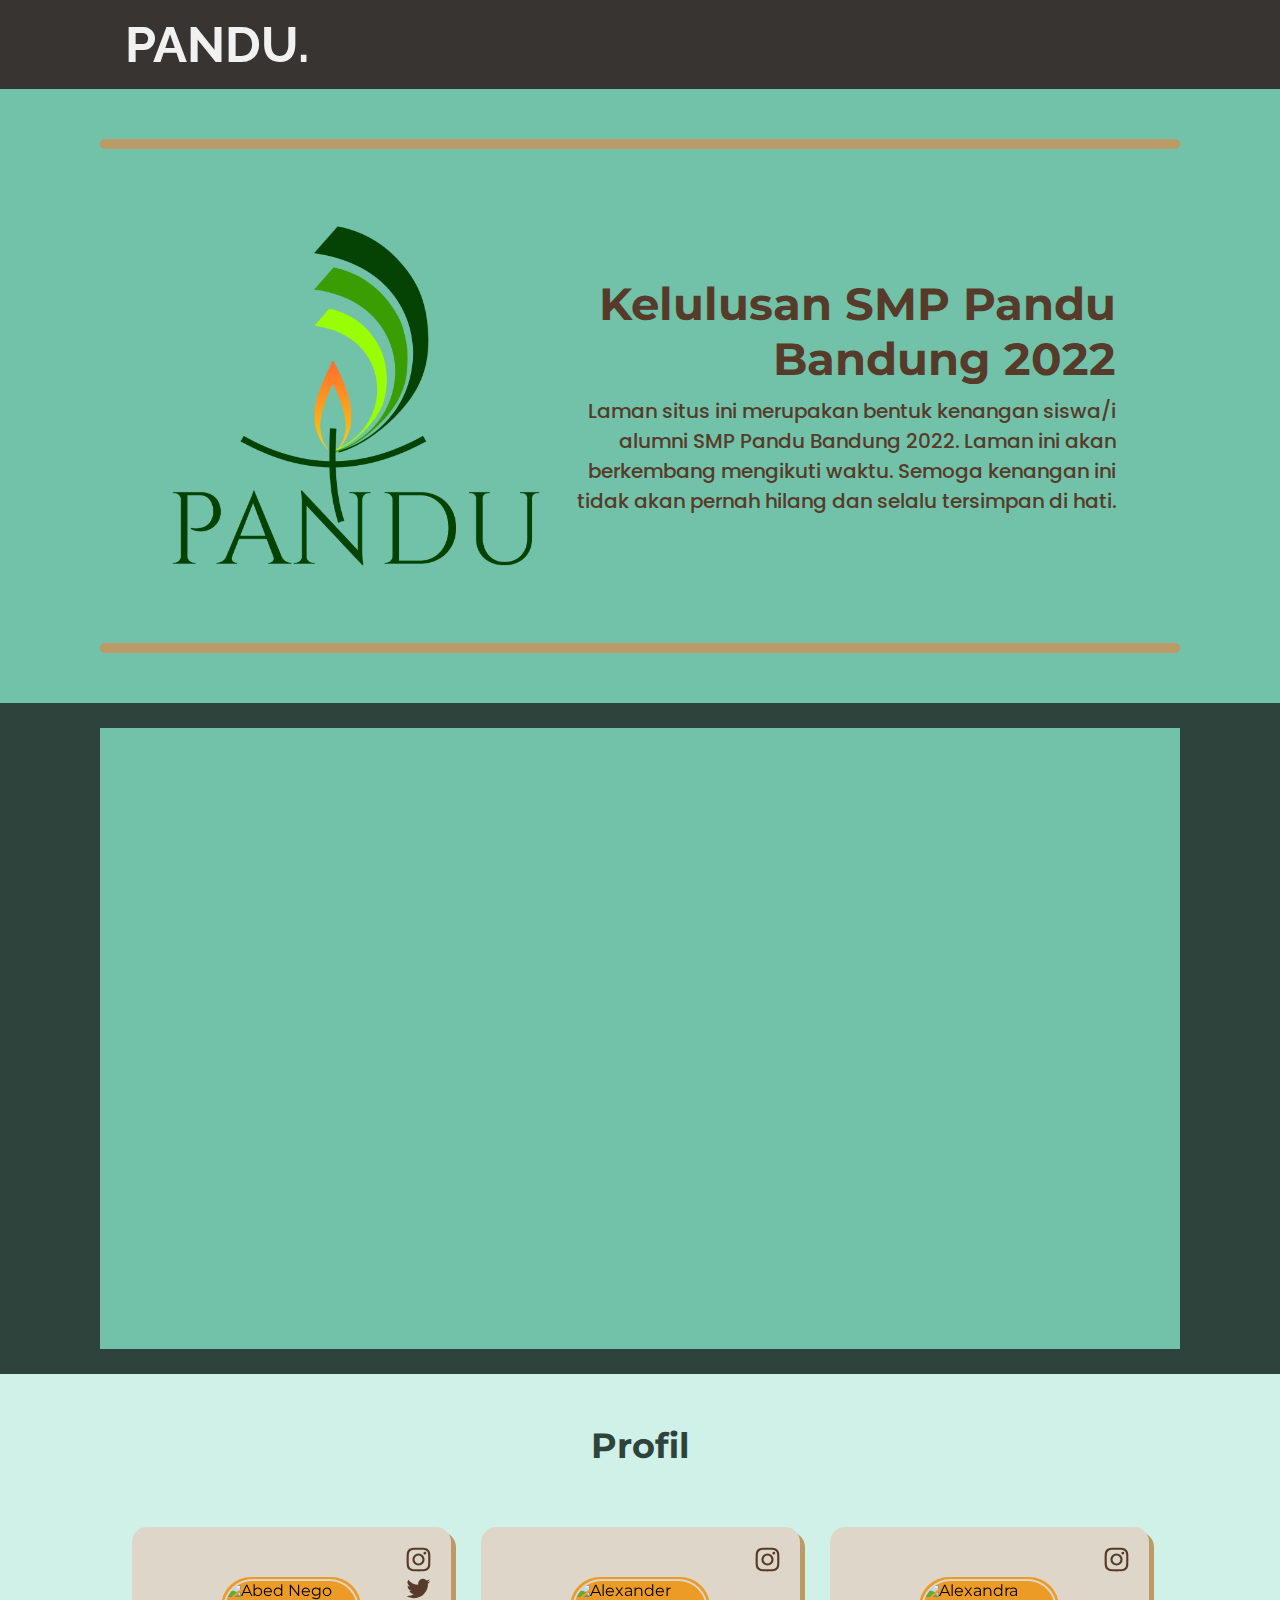
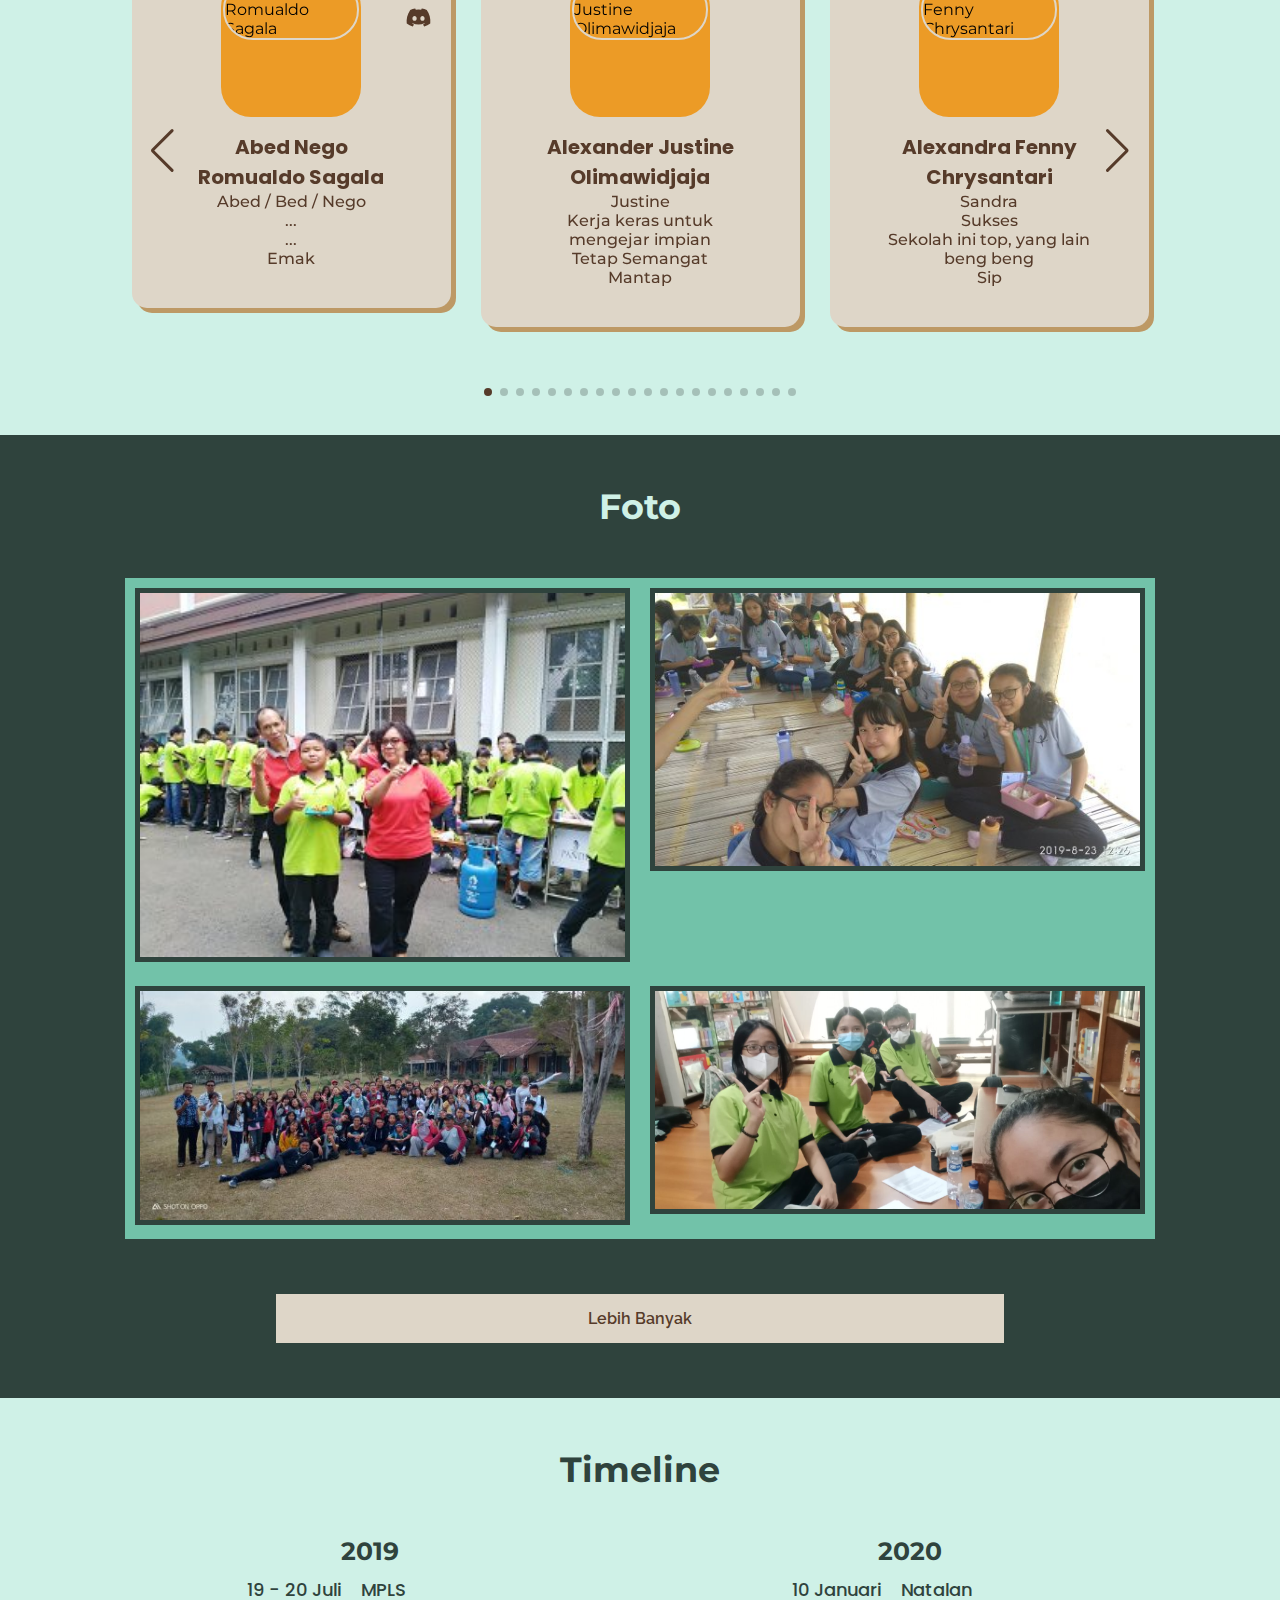
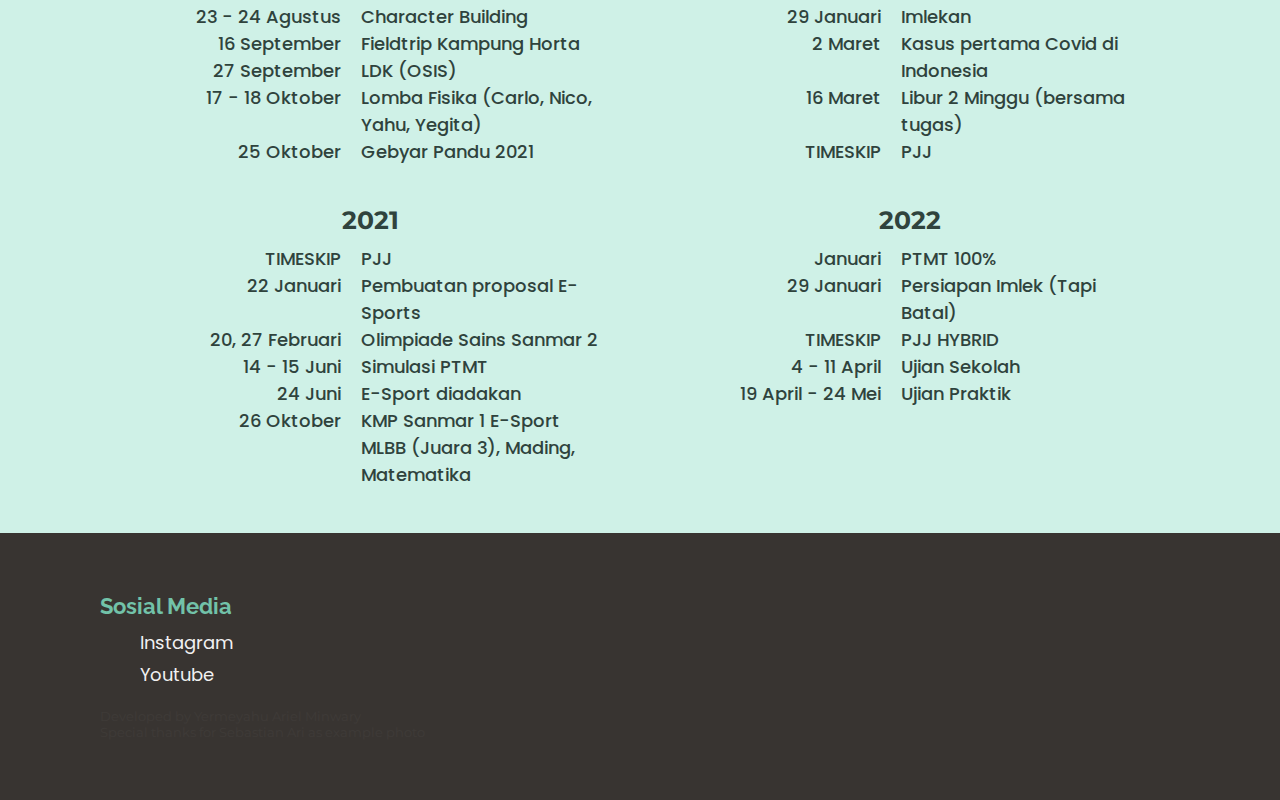
==== index.html @ 8bce484b "Release 1.0.1" ====
<!DOCTYPE html>
<html lang="en">
<head>
    <meta charset="UTF-8">
    <meta http-equiv="X-UA-Compatible" content="IE=edge">
    <meta name="viewport" content="width=device-width, initial-scale=1.0">
    <title>Kelulusan SMP Pandu 2022</title>
    <link rel="preconnect" href="https://fonts.googleapis.com">
    <link rel="preconnect" href="https://fonts.gstatic.com" crossorigin>
    <link href="https://fonts.googleapis.com/css2?family=Montserrat:ital,wght@0,100;0,200;0,300;0,400;0,500;0,600;0,700;0,800;0,900;1,400;1,500&family=Poppins:ital,wght@0,100;0,200;0,300;0,400;0,500;0,600;0,700;0,800;0,900;1,400;1,500&family=Quicksand:wght@300;400;500;600;700&family=Raleway:ital,wght@0,100;0,200;0,300;0,400;0,500;0,600;0,700;0,800;0,900;1,400;1,500&display=swap" rel="stylesheet">
    <link rel="stylesheet" href="style.css">
    <!-- Link Swiper's CSS -->
    <link rel="stylesheet" href="swiper-bundle-infinite-loop.css"/>
    <link rel="icon" href="favicon.ico" type="image/x-icon">
</head>
<body>
    <header>
        <div class="wrapper">
            <nav>
                <div class="logo">
                    PANDU.
                </div>
            </nav>
        </div>
    </header>

    <section class="filler">
        <div class="wrapper">
            <!-- filler for header -->
        </div>
    </section>

    <section class="hero-section">
        <div class="wrapper">
            <div class="hero">
                <div class="line"><div class="line1"></div></div>
                <div class="heroo">
                    <div class="img">
                        <img src="logo-pandu.png" alt="PANDU">
                    </div>
                    <div class="text">
                        <h1>Kelulusan SMP Pandu Bandung 2022</h1>
                        <p>Laman situs ini merupakan bentuk kenangan siswa/i alumni SMP Pandu Bandung 2022. Laman ini akan berkembang mengikuti waktu. Semoga kenangan ini tidak akan pernah hilang dan selalu tersimpan di hati.</p>
                    </div>
                </div>
                <div class="line"><div class="line2"></div></div>
            </div> 
        </div>
    </section>

    <section class="video-section">
        <div class="wrapper">
            <div class="video">
                <iframe src="https://www.youtube.com/embed/T0ChguaN9Kk" title="YouTube video player" frameborder="0" allow="accelerometer; autoplay; clipboard-write; encrypted-media; gyroscope; picture-in-picture" allowfullscreen></iframe>
            </div>
        </div>
    </section>

    <section class="profile-container">
        <div class="wrapper">
            <h2>Profil</h2>
            <div class="swiper mySwiper profile">
                <div class="swiper-wrapper content">
                    <div class="swiper-slide card">
                        <div class="card-content">
                            <div class="image">
                                <img src="photo-profile/abed-nego-romualdo-sagala.jpg" alt="Abed Nego Romualdo Sagala">
                            </div>
                            <div class="media-icons">
                                <a target="_blank" href="https://www.instagram.com/bedabed_011007">
                                    <img src="media-icons/insta.svg" alt="IG">
                                </a>
                                <a target="_blank" href="https://www.twitter.com/RomualdoAbed">
                                    <img src="media-icons/twt.svg" alt="TWT">
                                </a>
                                <a target="_blank" href="https://discord.gg/jDA6UPkwCb">
                                    <img src="media-icons/dc.svg" alt="DC">
                                </a>
                            </div>
                            <div class="name-contact">
                                <div class="name">Abed Nego Romualdo Sagala</div>
                                <div class="called">Abed / Bed / Nego</div>
                                <div class="aim">...<!-- ganti --></div>
                                <div class="message">...<!-- ganti --></div>
                                <div class="aword">Emak</div>
                            </div>
                        </div>
                    </div>
                    <!-- <div class="vline">
                    </div> -->
                    <div class="swiper-slide card">
                        <div class="card-content">
                            <div class="image">
                                <img src="photo-profile/alexander-justine-olimawidjaja.jpg" 
                                alt="Alexander Justine Olimawidjaja">
                            </div>
                            <div class="media-icons">
                                <a target="_blank" 
                                href="https://www.instagram.com/_alexander.justine">
                                    <img src="media-icons/insta.svg" alt="IG">
                                </a>
                            </div>
                            <div class="name-contact">
                                <div class="name">Alexander Justine Olimawidjaja</div>
                                <div class="called">Justine</div>
                                <div class="aim">Kerja keras untuk mengejar impian</div>
                                <div class="message">Tetap Semangat</div>
                                <div class="aword">Mantap</div>
                            </div>
                        </div>
                    </div>
                    <!-- <div class="vline">
                    </div> -->
                    <div class="swiper-slide card">
                        <div class="card-content">
                            <div class="image">
                                <img src="photo-profile/alexandra-fenny-chrysantari.jpg" alt="Alexandra Fenny Chrysantari">
                            </div>
                            <div class="media-icons">
                                <a target="_blank" href="https://www.instagram.com/ssandrafenny">
                                    <img src="media-icons/insta.svg" alt="IG">
                                </a>
                            </div>
                            <div class="name-contact">
                                <div class="name">Alexandra Fenny Chrysantari</div>
                                <div class="called">Sandra</div>
                                <div class="aim">Sukses</div>
                                <div class="message">Sekolah ini top, yang lain beng beng</div>
                                <div class="aword">Sip</div>
                            </div>
                        </div>
                    </div>
                    <div class="swiper-slide card">
                        <div class="card-content">
                            <div class="image">
                                <img src="photo-profile/andreas-carlo-rajakgukguk.jpg" alt="Andreas Carlo Rajagukguk">
                            </div>
                            <div class="media-icons">
                                <a target="_blank" href="https://www.instagram.com/andreas_carlo">
                                    <img src="media-icons/insta.svg" alt="IG">
                                </a>
                            </div>
                            <div class="name-contact">
                                <div class="name">Andreas Carlo Rajagukguk</div>
                                <div class="called">Carlo</div>
                                <div class="aim">Berfungsi</div>
                                <div class="message">Keren</div>
                                <div class="aword">OK</div>
                            </div>
                        </div>
                    </div>
                    <!-- <div class="vline">
                    </div> -->
                    <div class="swiper-slide card">
                        <div class="card-content">
                            <div class="image">
                                <img src="photo-profile/andrew-saputra.jpg" alt="Andrew Saputra">
                            </div>
                            <div class="media-icons">
                                <a target="_blank" href="https://www.instagram.com/_andrewsptraa">
                                    <img src="media-icons/insta.svg" alt="IG">
                                </a>
                            </div>
                            <div class="name-contact">
                                <div class="name">Andrew Saputra</div>
                                <div class="called">Andrew</div>
                                <div class="aim">Menjadi pintar</div>
                                <div class="message">Saya senang bisa sekolah di pandu</div>
                                <div class="aword">iyahh</div>
                            </div>
                        </div>
                    </div>
                    <!-- <div class="vline">
                    </div> -->
                    <div class="swiper-slide card">
                        <div class="card-content">
                            <div class="image">
                                <img src="photo-profile/angel-anatasya-gunawan.jpg" alt="Angel Anatasya Gunawan">
                            </div>
                            <div class="media-icons">
                                <a target="_blank" href="https://www.instagram.com/ang3l_anatasya">
                                    <img src="media-icons/insta.svg" alt="IG">
                                </a>
                            </div>
                            <div class="name-contact">
                                <div class="name">Angel Anatasya Gunawan</div>
                                <div class="called">Angel</div>
                                <div class="aim">Membahagiakan orang tua</div>
                                <div class="message">_</div>
                                <div class="aword">_</div>
                            </div>
                        </div>
                    </div>
                    <div class="swiper-slide card">
                        <div class="card-content">
                            <div class="image">
                                <img src="photo-profile/arwen-feronia-soewardhi.jpg" alt="Arwen Feronia">
                            </div>
                            <div class="media-icons">
                                <a target="_blank" href="https://www.instagram.com/arwennferonia">
                                    <img src="media-icons/insta.svg" alt="IG">
                                </a>
                            </div>
                            <div class="name-contact">
                                <div class="name">Arwen Feronia</div>
                                <div class="called">Arwen</div>
                                <div class="aim">Jadi Anime</div>
                                <div class="message">asik</div>
                                <div class="aword">mantapuuujiwaaa</div>
                            </div>
                        </div>
                    </div>
                    <!-- <div class="vline">
                    </div> -->
                    <div class="swiper-slide card">
                        <div class="card-content">
                            <div class="image">
                                <img src="photo-profile/audrey-puspita-ramadhany.jpg" alt="Audrey Puspita Ramadhany">
                            </div>
                            <div class="media-icons">
                                <a target="_blank" href="https://www.instagram.com/sunveries">
                                    <img src="media-icons/insta.svg" alt="IG">
                                </a>
                            </div>
                            <div class="name-contact">
                                <div class="name">Audrey Puspita Ramadhany</div>
                                <div class="called">Audrey</div>
                                <div class="aim">Menjadi orang sukses dan kaya</div>
                                <div class="message">Sekolah disini seru, kaya lagi kuliah</div>
                                <div class="aword">Bebas</div>
                            </div>
                        </div>
                    </div>
                    <div class="swiper-slide card">
                        <div class="card-content">
                            <div class="image">
                                <img src="photo-profile/barus-maurine-suli-novida.jpg" alt="Barus, Maurine Suli">
                            </div>
                            <div class="media-icons">
                                <a target="_blank" href="https://www.instagram.com/jhnilvyu_">
                                    <img src="media-icons/insta.svg" alt="IG">
                                </a>
                                <a target="_blank" href="https://www.twitter.com/jihoonloverrsss">
                                    <img src="media-icons/twt.svg" alt="TWT">
                                </a>
                            </div>
                            <div class="name-contact">
                                <div class="name">Barus, Maurine Suli</div>
                                <div class="called">Suli / Maurine / Sulll</div>
                                <div class="aim">Berkat</div>
                                <div class="message">Seruuu!</div>
                                <div class="aword">Kerenn</div>
                            </div>
                        </div>
                    </div>
                    <!-- <div class="vline">
                    </div> -->
                    <div class="swiper-slide card">
                        <div class="card-content">
                            <div class="image">
                                <img src="photo-profile/beata-michelina-restiani.jpg" alt="Beata Michelina Restiani ">
                            </div>
                            <div class="media-icons">
                                <a target="_blank" href="https://www.instagram.com/mchlina_rrrst">
                                    <img src="media-icons/insta.svg" alt="IG">
                                </a>
                            </div>
                            <div class="name-contact">
                                <div class="name">Beata Michelina Restiani</div>
                                <div class="called">Resti</div>
                                <div class="aim">Untuk hidup dengan tenang.</div>
                                <div class="message">Makasih semuanya. Walau sedih, ada korona.</div>
                                <div class="aword">Pneumoultramicroscopic-silicovolcanoconiosis</div>
                            </div>
                        </div>
                    </div>
                    <div class="swiper-slide card">
                        <div class="card-content">
                            <div class="image">
                                <img src="photo-profile/bintang-gabriel-tambunan.jpg" alt="Bintang Gabriel Tambunan">
                            </div>
                            <div class="media-icons">
                                <a target="_blank" href="https://www.instagram.com/bintang_tbn">
                                    <img src="media-icons/insta.svg" alt="IG">
                                </a>
                            </div>
                            <div class="name-contact">
                                <div class="name">Bintang Gabriel Tambunan</div>
                                <div class="called">Bintang</div>
                                <div class="aim">Untuk lebih baik</div>
                                <div class="message">Lebih baik</div>
                                <div class="aword">Baik</div>
                            </div>
                        </div>
                    </div>
                    <!-- <div class="vline">
                    </div> -->
                    <div class="swiper-slide card">
                        <div class="card-content">
                            <div class="image">
                                <img src="photo-profile/christian-imanuel-ringu-langu.jpg" alt="Christian Imanuel Ringu Langu">
                            </div>
                            <div class="media-icons">
                                <a target="_blank" href="https://www.instagram.com/christianimanuel07">
                                    <img src="media-icons/insta.svg" alt="IG">
                                </a>
                            </div>
                            <div class="name-contact">
                                <div class="name">Christian Imanuel Ringu Langu</div>
                                <div class="called">Christian</div>
                                <div class="aim">Mempelajari banyak hal</div>
                                <div class="message">SMP Pandu memang terbaik!</div>
                                <div class="aword">Amazing!</div>
                            </div>
                        </div>
                    </div>
                    <!-- <div class="vline">
                    </div> -->
                    <div class="swiper-slide card">
                        <div class="card-content">
                            <div class="image">
                                <img src="photo-profile/christoper-jaya-permana.jpg" alt="Christopher Jaya Permana">
                            </div>
                            <div class="media-icons">
                                <a target="_blank" href="https://www.instagram.com/0wh0_care0">
                                    <img src="media-icons/insta.svg" alt="IG">
                                </a>
                            </div>
                            <div class="name-contact">
                                <div class="name">Christopher Jaya Permana</div>
                                <div class="called">Christ</div>
                                <div class="aim">...<!-- ganti --></div>
                                <div class="message">...<!-- ganti --></div>
                                <div class="aword">Y</div>
                            </div>
                        </div>
                    </div>
                    <div class="swiper-slide card">
                        <div class="card-content">
                            <div class="image">
                                <img src="photo-profile/daniel-sagala.jpg" alt="Daniel Sagala">
                            </div>
                            <div class="media-icons">
                                <a target="_blank" href="https://www.instagram.com/danielsagalaaa___">
                                    <img src="media-icons/insta.svg" alt="IG">
                                </a>
                            </div>
                            <div class="name-contact">
                                <div class="name">Daniel Sagala</div>
                                <div class="called">Danil / Daniel</div>
                                <div class="aim">Saya hidup untuk mencari tujuan hidup </div>
                                <div class="message">Hidup itu berat jadi gausah diangkat</div>
                                <div class="aword">Kiwkiw😗</div>
                            </div>
                        </div>
                    </div>
                    <!-- <div class="vline">
                    </div> -->
                    <div class="swiper-slide card">
                        <div class="card-content">
                            <div class="image">
                                <img src="photo-profile/dionisius-damar-kristiono.jpg" alt="Dionisius Damar Kristiono ">
                            </div>
                            <div class="media-icons">
                                <a target="_blank" href="https://www.instagram.com/dionisius.damar">
                                    <img src="media-icons/insta.svg" alt="IG">
                                </a>
                                <a target="_blank" href="https://www.youtube.com/channel/UCiXKXIGM8HpIBrZ9WB_povw">
                                    <img src="media-icons/yt.svg" alt="YT">
                                </a>
                            </div>
                            <div class="name-contact">
                                <div class="name">Dionisius Damar Kristiono</div>
                                <div class="called">Dion / Yon / DK</div>
                                <div class="aim">Membuat dunia bahagia bersamanya</div>
                                <div class="message">Get a reminder about this day</div>
                                <div class="aword">Peace✌️</div>
                            </div>
                        </div>
                    </div>
                    <!-- <div class="vline">
                    </div> -->
                    <div class="swiper-slide card">
                        <div class="card-content">
                            <div class="image">
                                <img src="photo-profile/edbert-kusuma-wongso.jpg" alt="Edbert Kusuma Wongso">
                            </div>
                            <div class="media-icons">
                                <a target="_blank" href="https://www.instagram.com/edbertwongso">
                                    <img src="media-icons/insta.svg" alt="IG">
                                </a>
                                <a target="_blank" href="https://www.youtube.com/channel/UCIruXHOeZynJz9VNnyeMX1g/">
                                    <img src="media-icons/yt.svg" alt="YT">
                                </a>
                            </div>
                            <div class="name-contact">
                                <div class="name">Edbert Kusuma Wongso</div>
                                <div class="called">Edbert</div>
                                <div class="aim">Berguna untuk keluarga dan sesama</div>
                                <div class="message">Takut akan Tuhan. Pendidikannya bagus.></div>
                                <div class="aword">Tekun</div>
                            </div>
                        </div>
                    </div>
                    <div class="swiper-slide card">
                        <div class="card-content">
                            <div class="image">
                                <img src="photo-profile/ester-karen-sidauruk.jpg" alt="Ester Karen Sidauruk">
                            </div>
                            <div class="media-icons">
                                <a target="_blank" href="https://www.instagram.com/ester.krn">
                                    <img src="media-icons/insta.svg" alt="IG">
                                </a>
                                <a target="_blank" href="https://www.twitter.com/KarenSidauruk">
                                    <img src="media-icons/twt.svg" alt="TWT">
                                </a>
                            </div>
                            <div class="name-contact">
                                <div class="name">Ester Karen Sidauruk</div>
                                <div class="called">Ester</div>
                                <div class="aim">Menjadi seorang pekerja keras dan pemberani</div>
                                <div class="message">Semakin berkembang dan luar biasa &#129321;</div>
                                <div class="aword">Semangat</div>
                            </div>
                        </div>
                    </div>
                    <!-- <div class="vline">
                    </div> -->
                    <div class="swiper-slide card">
                        <div class="card-content">
                            <div class="image">
                                <img src="photo-profile/eva-cielsa-adriana.jpg" alt="Eva Cielsa Adriana Sondakh">
                            </div>
                            <div class="media-icons">
                                <a target="_blank" href="https://www.instagram.com/@dkemfldos0930">
                                    <img src="media-icons/insta.svg" alt="IG">
                                </a>
                            </div>
                            <div class="name-contact">
                                <div class="name">Eva Cielsa Adriana Sondakh</div>
                                <div class="called">Eva / Epa</div>
                                <div class="aim">Aku ingin sukses</div>
                                <div class="message">See u later! Udahan ini teh?</div>
                                <div class="aword">Cau</div>
                            </div>
                        </div>
                    </div>
                    <!-- <div class="vline">
                    </div> -->
                    <div class="swiper-slide card">
                        <div class="card-content">
                            <div class="image">
                                <img src="photo-profile/felisita-nindityas-mustika.jpg" alt="Felisita Nindityas Mustika">
                            </div>
                            <div class="media-icons">
                                <a target="_blank" href="https://www.instagram.com/shikarireia">
                                    <img src="media-icons/insta.svg" alt="IG">
                                </a>
                            </div>
                            <div class="name-contact">
                                <div class="name">Felisita Nindityas Mustika</div>
                                <div class="called">Tyas / Felisita</div>
                                <div class="aim">live my life to the fullest</div>
                                <div class="message">Kita punya mimpi, semesta punya realitas</div>
                                <div class="aword">Poggers!</div>
                            </div>
                        </div>
                    </div>
                    <div class="swiper-slide card">
                        <div class="card-content">
                            <div class="image">
                                <img src="photo-profile/felix-raydell-abednego-nabbs.jpg" alt="Felix Raydell Abednego Nabbs">
                            </div>
                            <div class="media-icons">
                                <a target="_blank" href="https://www.instagram.com/miracle.fnb">
                                    <img src="media-icons/insta.svg" alt="IG">
                                </a>
                                <a href="http://saweria.co/felixnabbs" target="_blank">
                                    <img src="media-icons/saweria.svg" alt="SAWERIA">
                                </a>
                            </div>
                            <div class="name-contact">
                                <div class="name">Felix Raydell Abednego Nabbs</div>
                                <div class="called">Felix</div>
                                <div class="aim">Sukses</div>
                                <div class="message">Apapun yang terjadi tetaplah bernapas</div>
                                <div class="aword">Oghey</div>
                            </div>
                        </div>
                    </div>
                    <!-- <div class="vline">
                    </div> -->
                    <div class="swiper-slide card">
                        <div class="card-content">
                            <div class="image">
                                <img src="photo-profile/ferdinandus-chandra-hosanna-glacio.jpg" alt="Ferdinandus Chandra Hosanna Glacio">
                            </div>
                            <div class="media-icons">
                                <!-- <a target="_blank" href="https://www.instagram.com/">
                                    <img src="media-icons/insta.svg" alt="IG">
                                </a> -->
                            </div>
                            <div class="name-contact">
                                <div class="name">Ferdinandus Chandra Hosanna Glacio</div>
                                <div class="called">Cio</div>
                                <div class="aim">Menjadi sukses</div>
                                <div class="message">...<!-- ganti --></div>
                                <div class="aword">Baik</div>
                            </div>
                        </div>
                    </div>
                    <!-- <div class="vline">
                    </div> -->
                    <div class="swiper-slide card">
                        <div class="card-content">
                            <div class="image">
                                <img src="photo-profile/franklin-richard-luhut-marpaung.jpg" alt="Franklin Richard Luhut Marpaung">
                            </div>
                            <div class="media-icons">
                                <a target="_blank" href="https://www.instagram.com/luhut__">
                                    <img src="media-icons/insta.svg" alt="IG">
                                </a>
                            </div>
                            <div class="name-contact">
                                <div class="name">Franklin Richard Luhut Marpaung</div>
                                <div class="called">Luhut</div>
                                <div class="aim">Mendapat title supreme granger</div>
                                <div class="message">Ez main granger, retri marjul indomaret</div>
                                <div class="aword">Tutor?</div>
                            </div>
                        </div>
                    </div>
                    <div class="swiper-slide card">
                        <div class="card-content">
                            <div class="image">
                                <img src="photo-profile/freddy-nagawijaya.jpg" alt="Freddy Nagawijaya">
                            </div>
                            <div class="media-icons">
                                <a target="_blank" href="https://www.instagram.com/freddynaga_">
                                    <img src="media-icons/insta.svg" alt="IG">
                                </a>
                            </div>
                            <div class="name-contact">
                                <div class="name">Freddy Nagawijaya</div>
                                <div class="called">Freddy</div>
                                <div class="aim">Menjadi manusia yang lebih baik</div>
                                <div class="message">Sukses selalu</div>
                                <div class="aword">Mantab👍</div>
                            </div>
                        </div>
                    </div>
                    <!-- <div class="vline">
                    </div> -->
                    <div class="swiper-slide card">
                        <div class="card-content">
                            <div class="image">
                                <img src="photo-profile/harry-darmawan.jpg" alt="Harry Darmawan">
                            </div>
                            <div class="media-icons">
                                <a target="_blank" href="https://www.instagram.com/user_dphmzxp">
                                    <img src="media-icons/insta.svg" alt="IG">
                                </a>
                            </div>
                            <div class="name-contact">
                                <div class="name">Harry Darmawan</div>
                                <div class="called">Harry</div>
                                <div class="aim">Membangun diri menjadi lebih baik</div>
                                <div class="message">Semoga saya bisa menjadi lebih baik</div>
                                <div class="aword">Baik</div>
                            </div>
                        </div>
                    </div>
                    <!-- <div class="vline">
                    </div> -->
                    <div class="swiper-slide card">
                        <div class="card-content">
                            <div class="image">
                                <img src="photo-profile/jaricho-matthew-emmanuel.jpg" alt="Jaricho Matthew Emmanuel">
                            </div>
                            <div class="media-icons">
                                <a target="_blank" href="https://www.instagram.com/yerichomatthewep">
                                    <img src="media-icons/insta.svg" alt="IG">
                                </a>
                            </div>
                            <div class="name-contact">
                                <div class="name">Jaricho Matthew Emmanuel</div>
                                <div class="called">Rico</div>
                                <div class="aim">Menjadi berhasil mencapai cita</div>
                                <div class="message">Senang bisa bersekolah di pandu</div>
                                <div class="aword">Oke</div>
                            </div>
                        </div>
                    </div>
                    <div class="swiper-slide card">
                        <div class="card-content">
                            <div class="image">
                                <img src="photo-profile/jemima-victoria-lunandi.jpg" alt="Jemima Victoria Lunandi">
                            </div>
                            <div class="media-icons">
                                <a target="_blank" href="https://www.instagram.com/jellifluous">
                                    <img src="media-icons/insta.svg" alt="IG">
                                </a>
                                <a target="_blank" href="https://www.instagram.com/jelli.zip">
                                    <img src="media-icons/insta.svg" alt="IG2">
                                </a>
                                <a target="_blank" href="https://www.pinterest.com/jellifluous/">
                                    <img src="media-icons/pinterest.svg" alt="PINTEREST">
                                </a>
                            </div>
                            <div class="name-contact">
                                <div class="name">Jemima Victoria Lunandi</div>
                                <div class="called">Jemima</div>
                                <div class="aim">Ingin merasakan semua rasa</div>
                                <div class="message">Sekolah ini oreo, yang lain goriorio</div>
                                <div class="aword">Huft</div>
                            </div>
                        </div>
                    </div>
                    <!-- <div class="vline">
                    </div> -->
                    <div class="swiper-slide card">
                        <div class="card-content">
                            <div class="image">
                                <img src="photo-profile/joanne-geamaya-gunawan.jpg" alt="Joanne Geamaya Gunawan">
                            </div>
                            <div class="media-icons">
                                <a target="_blank" href="https://www.instagram.com/annethekid">
                                    <img src="media-icons/insta.svg" alt="IG">
                                </a>
                                <a target="_blank" href="https://www.tiktok.com/@suury_777">
                                    <img src="media-icons/tiktok.svg" alt="TIKTOK">
                                </a>
                            </div>
                            <div class="name-contact">
                                <div class="name">Joanne Geamaya Gunawan</div>
                                <div class="called">Joanne</div>
                                <div class="aim">Menyambut kematian suatu hari nanti</div>
                                <div class="message">Jangan menuntut ilmu, ilmu tidak bersalah. </div>
                                <div class="aword">deeznuts</div>
                            </div>
                        </div>
                    </div>
                    <!-- <div class="vline">
                    </div> -->
                    <div class="swiper-slide card">
                        <div class="card-content">
                            <div class="image">
                                <img src="photo-profile/joy-henokh-vidi-hermawan.jpg" alt="Joy Henokh Vidi Hermawan">
                            </div>
                            <div class="media-icons">
                                <a target="_blank" href="https://www.instagram.com/joyvidi_">
                                    <img src="media-icons/insta.svg" alt="IG">
                                </a>
                            </div>
                            <div class="name-contact">
                                <div class="name">Joy Henokh Vidi Hermawan</div>
                                <div class="called">Joy</div>
                                <div class="aim">Supreme Freya, Glory 1,1k</div>
                                <div class="message">No Glory No Party</div>
                                <div class="aword">Turu!</div>
                            </div>
                        </div>
                    </div>
                    <div class="swiper-slide card">
                        <div class="card-content">
                            <div class="image">
                                <img src="photo-profile/noProfile.svg" alt="Kayla Annisa Ferman">
                            </div>
                            <div class="media-icons">
                                <a target="_blank" href="https://www.instagram.com/grandiowse">
                                    <img src="media-icons/insta.svg" alt="IG">
                                </a>
                            </div>
                            <div class="name-contact">
                                <div class="name">Kayla Annisa Ferman</div>
                                <div class="called">Kayla</div>
                                <div class="aim">Actions speak louder than words.</div>
                                <div class="message">Learn appreciate everything that's achieved.</div>
                                <div class="aword">Vivacious</div>
                            </div>
                        </div>
                    </div>
                    <!-- <div class="vline">
                    </div> -->
                    <div class="swiper-slide card">
                        <div class="card-content">
                            <div class="image">
                                <img src="photo-profile/kayla-novarupta-liunokas.jpg" alt="Kayla Novarupta Liunokas ">
                            </div>
                            <div class="media-icons">
                                <a target="_blank" href="https://www.instagram.com/kkaaykayla">
                                    <img src="media-icons/insta.svg" alt="IG">
                                </a>
                            </div>
                            <div class="name-contact">
                                <div class="name">Kayla Novarupta Liunokas</div>
                                <div class="called">Kay / Kayla</div>
                                <div class="aim">Mau ketemu asahi</div>
                                <div class="message">sekolah ini top, yg lain bengbeng</div>
                                <div class="aword">sip</div>
                            </div>
                        </div>
                    </div>
                    <!-- <div class="vline">
                    </div> -->
                    <div class="swiper-slide card">
                        <div class="card-content">
                            <div class="image">
                                <img src="photo-profile/kevin-cornelius-zen.jpg" alt="Kevin Cornelius Zen">
                            </div>
                            <div class="media-icons">
                                <a target="_blank" href="https://www.instagram.com/kevincrnlszen">
                                    <img src="media-icons/insta.svg" alt="IG">
                                </a>
                            </div>
                            <div class="name-contact">
                                <div class="name">Kevin Cornelius Zen</div>
                                <div class="called">Kevin / Pin</div>
                                <div class="aim">Move on</div>
                                <div class="message">...</div>
                                <div class="aword">Badut&#129313;</div>
                            </div>
                        </div>
                    </div>
                    <div class="swiper-slide card">
                        <div class="card-content">
                            <div class="image">
                                <img src="photo-profile/krista-ayu-azaria.jpg" alt="Krista Ayu Azaria">
                            </div>
                            <div class="media-icons">
                                <a target="_blank" href="https://www.instagram.com/kristaxvz">
                                    <img src="media-icons/insta.svg" alt="IG">
                                </a>
                                <a target="_blank" href="https://www.twitter.com/kristaayoe">
                                    <img src="media-icons/twt.svg" alt="TWT">
                                </a>
                            </div>
                            <div class="name-contact">
                                <div class="name">Krista Ayu Azaria</div>
                                <div class="called">Krista</div>
                                <div class="aim">Ingin jadi pribadi yang menyenangkan sekitar</div>
                                <div class="message">Semoga jadi orang sukses</div>
                                <div class="aword">Bebas</div>
                            </div>
                        </div>
                    </div>
                    <!-- <div class="vline">
                    </div> -->
                    <div class="swiper-slide card">
                        <div class="card-content">
                            <div class="image">
                                <img src="photo-profile/lewonamang-willibaldus-julian-dua.jpg" alt="Lewonamang Willibaldus Julian Dua">
                            </div>
                            <div class="media-icons">
                                <!-- <a target="_blank" href="https://www.instagram.com/">
                                    <img src="media-icons/insta.svg" alt="IG">
                                </a> -->
                            </div>
                            <div class="name-contact">
                                <div class="name">Lewonamang Willibaldus Julian Dua</div>
                                <div class="called">Willi</div>
                                <div class="aim">Menjadi andalan di lapangan hijau</div>
                                <div class="message">Keren</div>
                                <div class="aword">Napas</div>
                            </div>
                        </div>
                    </div>
                    <!-- <div class="vline">
                    </div> -->
                    <div class="swiper-slide card">
                        <div class="card-content">
                            <div class="image">
                                <img src="photo-profile/laurentia-felicita-aura.jpg" alt="Laurentia Felicita Aura">
                            </div>
                            <div class="media-icons">
                                <a target="_blank" href="https://www.instagram.com/__imyour_rara">
                                    <img src="media-icons/insta.svg" alt="IG">
                                </a>
                            </div>
                            <div class="name-contact">
                                <div class="name">Laurentia Felicita Aura</div>
                                <div class="called">Aura</div>
                                <div class="aim">Rich like cinun</div>
                                <div class="message">don't be care bout that, we're fishy,</div>
                                <div class="aword">stan atz</div>
                            </div>
                        </div>
                    </div>
                    <div class="swiper-slide card">
                        <div class="card-content">
                            <div class="image">
                                <img src="photo-profile/laurentia-tiffani-tissa.jpg" alt="Laurentia Tiffany Tissa">
                            </div>
                            <div class="media-icons">
                                <a target="_blank" href="https://www.instagram.com/lalaorent">
                                    <img src="media-icons/insta.svg" alt="IG">
                                </a>
                                <a target="_blank" href="https://www.twitter.com/lalaorent">
                                    <img src="media-icons/twt.svg" alt="TWT">
                                </a>
                            </div>
                            <div class="name-contact">
                                <div class="name">Laurentia Tiffany Tissa</div>
                                <div class="called">Tiffany</div>
                                <div class="aim">Become a hot rich business woman</div>
                                <div class="message">Ya Tuhan udah dong, Ya Tuhan</div>
                                <div class="aword">Huft.</div>
                            </div>
                        </div>
                    </div>
                    <!-- <div class="vline">
                    </div> -->
                    <div class="swiper-slide card">
                        <div class="card-content">
                            <div class="image">
                                <img src="photo-profile/mario-julian-arifsy.jpg" alt="Mario Julian Arifsy">
                            </div>
                            <div class="media-icons">
                                <a target="_blank" href="https://www.instagram.com/julian_.jul">
                                    <img src="media-icons/insta.svg" alt="IG">
                                </a>
                            </div>
                            <div class="name-contact">
                                <div class="name">Mario Julian Arifsy</div>
                                <div class="called">Marjul / Jul </div>
                                <div class="aim">Bisa maen bareng ama lemon🍋</div>
                                <div class="message">Gausah sekolah push Mythic aja</div>
                                <div class="aword">Gatau</div>
                            </div>
                        </div>
                    </div>
                    <!-- <div class="vline">
                    </div> -->
                    <div class="swiper-slide card">
                        <div class="card-content">
                            <div class="image">
                                <img src="photo-profile/mario-septalino-iswandi.jpg" alt="Mario Septalino Iswandi">
                            </div>
                            <div class="media-icons">
                                <a target="_blank" href="https://www.instagram.com/marioseptalino">
                                    <img src="media-icons/insta.svg" alt="IG">
                                </a>
                            </div>
                            <div class="name-contact">
                                <div class="name">Mario Septalino Iswandi</div>
                                <div class="called">Marsep</div>
                                <div class="aim">Menjadi berkat buat banyak orang</div>
                                <div class="message">Samngat kemren dan emstetick</div>
                                <div class="aword">Absit</div>
                            </div>
                        </div>
                    </div>
                    <!-- <div class="vline">
                    </div> -->
                    <div class="swiper-slide card">
                        <div class="card-content">
                            <div class="image">
                                <img src="photo-profile/nadia-clara-angelina.jpg" alt="Nadia Clara Angelina">
                            </div>
                            <div class="media-icons">
                                <a target="_blank" href="https://www.instagram.com/nadnadia_clara">
                                    <img src="media-icons/insta.svg" alt="IG">
                                </a>
                            </div>
                            <div class="name-contact">
                                <div class="name">Nadia Clara Angelina</div>
                                <div class="called">Nad / Nadia</div>
                                <div class="aim">SUKSES</div>
                                <div class="message">SENANG</div>
                                <div class="aword">KEREN</div>
                            </div>
                        </div>
                    </div>
                    <!-- <div class="vline">
                    </div> -->
                    <div class="swiper-slide card">
                        <div class="card-content">
                            <div class="image">
                                <img src="photo-profile/natalie-grace-benyamin.jpg" alt="Natalie Grace Benyamin">
                            </div>
                            <div class="media-icons">
                                <a target="_blank" href="https://www.instagram.com/nataliegrcb">
                                    <img src="media-icons/insta.svg" alt="IG">
                                </a>
                            </div>
                            <div class="name-contact">
                                <div class="name">Natalie Grace Benyamin</div>
                                <div class="called">Natalie</div>
                                <div class="aim">Mengangkat derajat keluarga 🙂</div>
                                <div class="message">jadi dirimu sendiri krn gada yg mau jd dirimu💋</div>
                                <div class="aword">Hem</div>
                            </div>
                        </div>
                    </div>
                    <div class="swiper-slide card">
                        <div class="card-content">
                            <div class="image">
                                <img src="photo-profile/noProfile.svg" alt="Natasya Meidy Christabel">
                            </div>
                            <div class="media-icons">
                                <a target="_blank" href="https://www.instagram.com/cocothenatnat">
                                    <img src="media-icons/insta.svg" alt="IG">
                                </a>
                            </div>
                            <div class="name-contact">
                                <div class="name">Natasya Meidy Christabel</div>
                                <div class="called">Tata</div>
                                <div class="aim">Makan, Main, Tidur.</div>
                                <div class="message">Ok</div>
                                <div class="aword">Tidur</div>
                            </div>
                        </div>
                    </div>
                    <!-- <div class="vline">
                    </div> -->
                    <div class="swiper-slide card">
                        <div class="card-content">
                            <div class="image">
                                <img src="photo-profile/nathanael-el-roi.jpg" alt="Nathanael El Roi">
                            </div>
                            <div class="media-icons">
                                <a target="_blank" href="https://www.instagram.com/y.nathanael_">
                                    <img src="media-icons/insta.svg" alt="IG">
                                </a>
                            </div>
                            <div class="name-contact">
                                <div class="name">Nathanael El Roi</div>
                                <div class="called">Nathan</div>
                                <div class="aim">Menjadi Stormi/Rafatar</div>
                                <div class="message">Puji Tuhan, Alhamdulillah kena mental</div>
                                <div class="aword">Menyesal</div>
                            </div>
                        </div>
                    </div>
                    <!-- <div class="vline">
                    </div> -->
                    <div class="swiper-slide card">
                        <div class="card-content">
                            <div class="image">
                                <img src="photo-profile/nicolas-elnathan.jpg" alt="Nicolas Elnathan">
                            </div>
                            <div class="media-icons">
                                <a target="_blank" href="https://www.instagram.com/nicolas.elnathan">
                                    <img src="media-icons/insta.svg" alt="IG">
                                </a>
                                <div class="popoutsm">
                                    <button class="dcnico">
                                        <img src="media-icons/dc.svg" alt="DC">
                                    </button>
                                </div>
                            </div>
                            <div class="name-contact">
                                <div class="name">Nicolas Elnathan</div>
                                <div class="called">Nico / Salocin / Nic / Elnathan</div>
                                <div class="aim">Berusaha Mengembangkan Hidup</div>
                                <div class="message">Obatilah lukamu</div>
                                <div class="aword">-Hansaplast-</div>
                            </div>
                        </div>
                    </div>
                    <div class="swiper-slide card">
                        <div class="card-content">
                            <div class="image">
                                <img src="photo-profile/nicolaus-tavelix-ventio-widi-nugroho.jpg" alt="Nicolaus Tavelix Ventio Widi Nugroho">
                            </div>
                            <div class="media-icons">
                                <a target="_blank" href="https://www.instagram.com/nicolaus.tavelix">
                                    <img src="media-icons/insta.svg" alt="IG">
                                </a>
                            </div>
                            <div class="name-contact">
                                <div class="name">Nicolaus Tavelix Ventio Widi Nugroho</div>
                                <div class="called">Nico</div>
                                <div class="aim">Menjadi sesuatu yang berguna</div>
                                <div class="message">Keren dan wow</div>
                                <div class="aword">＞///＜</div>
                            </div>
                        </div>
                    </div>
                    <!-- <div class="vline">
                    </div> -->
                    <div class="swiper-slide card">
                        <div class="card-content">
                            <div class="image">
                                <img src="photo-profile/purba-yossi-maudi-triana.jpg" alt="Purba, Yossi Maudi Triana">
                            </div>
                            <div class="media-icons">
                                <a target="_blank" href="https://www.instagram.com/ysicii">
                                    <img src="media-icons/insta.svg" alt="IG">
                                </a>
                            </div>
                            <div class="name-contact">
                                <div class="name">Purba, Yossi Maudi Triana</div>
                                <div class="called">Yossi / Oci</div>
                                <div class="aim">Mau nulis panjang tapi ga cukup</div>
                                <div class="message">Kesini karena ga masuk zonasi hogwarts</div>
                                <div class="aword">Aneh</div>
                            </div>
                        </div>
                    </div>
                    <!-- <div class="vline">
                    </div> -->
                    <div class="swiper-slide card">
                        <div class="card-content">
                            <div class="image">
                                <img src="photo-profile/quiana-sumiko-setiawan-nugroho.jpg" alt="Quiana Sumiko Setiawan Nugroho">
                            </div>
                            <div class="media-icons">
                                <a target="_blank" href="https://www.instagram.com/quianasumiko20">
                                    <img src="media-icons/insta.svg" alt="IG">
                                </a>
                            </div>
                            <div class="name-contact">
                                <div class="name">Quiana Sumiko Setiawan Nugroho</div>
                                <div class="called">Sum / Miko / Mik / Sumiko</div>
                                <div class="aim">Melayani Tuhan dan juga sukses</div>
                                <div class="message">Berjuang dan tetap semangat jalanin hidup</div>
                                <div class="aword">Semangat</div>
                            </div>
                        </div>
                    </div>
                    <div class="swiper-slide card">
                        <div class="card-content">
                            <div class="image">
                                <img src="photo-profile/radita-felicia-handoko.jpg" alt="Radita Felicia Handoko">
                            </div>
                            <div class="media-icons">
                                <a target="_blank" href="https://www.instagram.com/suns3tw1st">
                                    <img src="media-icons/insta.svg" alt="IG">
                                </a>
                            </div>
                            <div class="name-contact">
                                <div class="name">Radita Felicia Handoko</div>
                                <div class="called">Dita</div>
                                <div class="aim">Jadi orng kaya</div>
                                <div class="message">it's ok, not everyone is funny</div>
                                <div class="aword">Anu,</div>
                            </div>
                        </div>
                    </div>
                    <!-- <div class="vline">
                    </div> -->
                    <div class="swiper-slide card">
                        <div class="card-content">
                            <div class="image">
                                <img src="photo-profile/regina-maria-siburian.jpg" alt="Regina Maria Siburian">
                            </div>
                            <div class="media-icons">
                                <a target="_blank" href="https://www.instagram.com/reghiinnaa">
                                    <img src="media-icons/insta.svg" alt="IG">
                                </a>
                            </div>
                            <div class="name-contact">
                                <div class="name">Regina Maria Siburian</div>
                                <div class="called">Regina / Gina / Egin</div>
                                <div class="aim">Ketemu Kim Mingyu</div>
                                <div class="message">cukup bikin strong.. alias stress tak tertolong.</div>
                                <div class="aword">Ya</div>
                            </div>
                        </div>
                    </div>
                    <!-- <div class="vline">
                    </div> -->
                    <div class="swiper-slide card">
                        <div class="card-content">
                            <div class="image">
                                <img src="photo-profile/richard-jonathan.jpg" alt="Richard Jonathan">
                            </div>
                            <div class="media-icons">
                                <a target="_blank" href="https://www.instagram.com/rchiiiiiiii_">
                                    <img src="media-icons/insta.svg" alt="IG">
                                </a>
                            </div>
                            <div class="name-contact">
                                <div class="name">Richard Jonathan</div>
                                <div class="called">Richi</div>
                                <div class="aim">Membahagiakan ortu</div>
                                <div class="message">Semangat</div>
                                <div class="aword">Ya</div>
                            </div>
                        </div>
                    </div>
                    <div class="swiper-slide card">
                        <div class="card-content">
                            <div class="image">
                                <img src="photo-profile/robertus-maxi-simarmata.jpg" alt="Robertus Maxi Simarmata">
                            </div>
                            <div class="media-icons">
                                <a target="_blank" href="https://www.instagram.com/robertuzmax1">
                                    <img src="media-icons/insta.svg" alt="IG">
                                </a>
                            </div>
                            <div class="name-contact">
                                <div class="name">Robertus Maxi Simarmata</div>
                                <div class="called">Maxi</div>
                                <div class="aim">Membuat diri lebih bahagia dan menyenangkan</div>
                                <div class="message">Senang, nyaman, lebih maju dan berprestasi"</div>
                                <div class="aword">Dream</div>
                            </div>
                        </div>
                    </div>
                    <!-- <div class="vline">
                    </div> -->
                    <div class="swiper-slide card">
                        <div class="card-content">
                            <div class="image">
                                <img src="photo-profile/rosa-regina-placidiaz-resi-wea.jpg" alt="Rosa Regina Placidiaz Resi Wea">
                            </div>
                            <div class="media-icons">
                                <a target="_blank" href="https://www.instagram.com/rosargnaa">
                                    <img src="media-icons/insta.svg" alt="IG">
                                </a>
                                <div class="popoutsm">
                                    <button class="telerosa">
                                        <img src="media-icons/tele.svg" alt="TELE">
                                    </button>
                                </div>
                                <div class="popoutsm">
                                    <button class="scrosa">
                                        <img src="media-icons/sc.svg" alt="SNCH">
                                    </button>
                                </div>
                            </div>
                            <div class="name-contact">
                                <div class="name">Rosa Regina Placidiaz Resi Wea</div>
                                <div class="called">Rosa / Ocha</div>
                                <div class="aim">Menjadi orang yang konsekuen dan beriman</div>
                                <div class="message">Semangat, Biasa aja</div>
                                <div class="aword">Emak</div>
                            </div>
                        </div>
                    </div>
                    <!-- <div class="vline">
                    </div> -->
                    <div class="swiper-slide card">
                        <div class="card-content">
                            <div class="image">
                                <img src="photo-profile/samuel-juliand.jpg" alt="Samuel Juliand">
                            </div>
                            <div class="media-icons">
                                <!-- <a target="_blank" href="https://www.instagram.com/">
                                    <img src="media-icons/insta.svg" alt="IG">
                                </a> -->
                            </div>
                            <div class="name-contact">
                                <div class="name">Samuel Juliand</div>
                                <div class="called">Samuel</div>
                                <div class="aim">Berbuat lebih banyak kebaikan</div>
                                <div class="message">Nikmati Hidup Seperti Sedang Makan Indomie</div>
                                <div class="aword">Mabar?</div>
                            </div>
                        </div>
                    </div>
                    <div class="swiper-slide card">
                        <div class="card-content">
                            <div class="image">
                                <img src="photo-profile/samuel-owen-hanjaya.jpg" alt="Samuel Owen Hanjaya">
                            </div>
                            <div class="media-icons">
                                <a target="_blank" href="https://www.instagram.com/owenhanjaya1">
                                    <img src="media-icons/insta.svg" alt="IG">
                                </a>
                            </div>
                            <div class="name-contact">
                                <div class="name">Samuel Owen Hanjaya</div>
                                <div class="called">Samuel / Owen / Hanjaya</div>
                                <div class="aim">Mengejar cita-cita</div>
                                <div class="message">Agar saya bisa membanggakan ortu</div>
                                <div class="aword">Semangat</div>
                            </div>
                        </div>
                    </div>
                    <!-- <div class="vline">
                    </div> -->
                    <div class="swiper-slide card">
                        <div class="card-content">
                            <div class="image">
                                <img src="photo-profile/sebastian-ari.jpg" alt="Sebastian Ari">
                            </div>
                            <div class="media-icons">
                                <a target="_blank" href="https://www.instagram.com/kamikt_real">
                                    <img src="media-icons/insta.svg" alt="IG">
                                </a>
                            </div>
                            <div class="name-contact">
                                <div class="name">Sebastian Ari</div>
                                <div class="called">Ari</div>
                                <div class="aim">Rebahan setiap hari</div>
                                <div class="message">Rebahan enak tau</div>
                                <div class="aword">Mantap</div>
                            </div>
                        </div>
                    </div>
                    <!-- <div class="vline">
                    </div> -->
                    <div class="swiper-slide card">
                        <div class="card-content">
                            <div class="image">
                                <img src="photo-profile/sevrino-adianka-putra-anggastri.jpg" alt="Sevrino Adianka Putra Anggastri">
                            </div>
                            <div class="media-icons">
                                <a target="_blank" href="https://www.instagram.com/sevrinoadianka">
                                    <img src="media-icons/insta.svg" alt="IG">
                                </a>
                                <a target="_blank" href="https://www.twitter.com/SevrinoAdianka">
                                    <img src="media-icons/twt.svg" alt="TWT">
                                </a>
                            </div>
                            <div class="name-contact">
                                <div class="name">Sevrino Adianka Putra Anggastri</div>
                                <div class="called">Sevrino / Vino / Seep / Seprin / Sev</div>
                                <div class="aim">Mencari tahu masa depan yang misterius</div>
                                <div class="message">Kuharap kenangan kemarin tidak akan hilang</div>
                                <div class="aword">Senja</div>
                            </div>
                        </div>
                    </div>
                    <div class="swiper-slide card">
                        <div class="card-content">
                            <div class="image">
                                <img src="photo-profile/stefanus-mikael.jpg" alt="Stefanus Mikael">
                            </div>
                            <div class="media-icons">
                                <a target="_blank" href="https://www.instagram.com/_stefanusmikael">
                                    <img src="media-icons/insta.svg" alt="IG">
                                </a>
                                <a target="_blank" href="https://www.twitter.com/stefanusmikael_">
                                    <img src="media-icons/twt.svg" alt="TWT">
                                </a>
                                <a target="_blank" href="https://www.youtube.com/channel/UCUgj3G5dOb8m9mx4ZzS-D3A">
                                    <img src="media-icons/yt.svg" alt="YT">
                                </a>
                            </div>
                            <div class="name-contact">
                                <div class="name">Stefanus Mikael</div>
                                <div class="called">Stef / Panus / Mikael</div>
                                <div class="aim">Belajar Berproses Berhasil</div>
                                <div class="message">Never Give Up On You</div>
                                <div class="aword">Berjuang</div>
                            </div>
                        </div>
                    </div>
                    <!-- <div class="vline">
                    </div> -->
                    <div class="swiper-slide card">
                        <div class="card-content">
                            <div class="image">
                                <img src="photo-profile/theresia-atrisa-oktoria-hapsari.jpg" alt="Theresia Atrisa Oktoria Hapsari">
                            </div>
                            <div class="media-icons">
                                <a target="_blank" href="https://www.instagram.com/thresiea">
                                    <img src="media-icons/insta.svg" alt="IG">
                                </a>
                                <a target="_blank" href="https://www.twitter.com/baehcn">
                                    <img src="media-icons/twt.svg" alt="TWT">
                                </a>
                            </div>
                            <div class="name-contact">
                                <div class="name">Theresia Atrisa Oktoria Hapsari</div>
                                <div class="called">Atrisa / Trisa / Imey</div>
                                <div class="aim">Learn and then become a useful person</div>
                                <div class="message">Study hard, pray hard, istirahard </div>
                                <div class="aword">Huft</div>
                            </div>
                        </div>
                    </div>
                    <!-- <div class="vline">
                    </div> -->
                    <div class="swiper-slide card">
                        <div class="card-content">
                            <div class="image">
                                <img src="photo-profile/wallong-marcellinus-cahyadi.jpg" alt="Wallong Marcellinus Cahyadi">
                            </div>
                            <div class="media-icons">
                                <a target="_blank" href="https://www.instagram.com/mcl_wll">
                                    <img src="media-icons/insta.svg" alt="IG">
                                </a>
                                <a target="_blank" href="https://saweria.co/Mcll">
                                    <img src="media-icons/saweria.svg" alt="SAWERIA">
                                </a>
                            </div>
                            <div class="name-contact">
                                <div class="name">Wallong Marcellinus Cahyadi</div>
                                <div class="called">Marcell / Atey / Acel / Bang Jago / Ultraman / Wibu</div>
                                <div class="aim">Menjadi orang baik bagi orang lain</div>
                                <div class="message">Hey SS, makasih ya kamu xixixi</div>
                                <div class="aword">Goodbye</div>
                            </div>
                        </div>
                    </div>
                    <div class="swiper-slide card">
                        <div class="card-content">
                            <div class="image">
                                <img src="photo-profile/yemima-kerenhapukh.jpg" alt="Yemima Kerenhapukh">
                            </div>
                            <div class="media-icons">
                                <a target="_blank" href="https://www.instagram.com/yemimakh_">
                                    <img src="media-icons/insta.svg" alt="IG">
                                </a>
                            </div>
                            <div class="name-contact">
                                <div class="name">Yemima Kerenhapukh</div>
                                <div class="called">Yemima</div>
                                <div class="aim">Bahagia seutuhnya</div>
                                <div class="message">Sekolahnya bagus, Semoga semakin baik</div>
                                <div class="aword">Yea</div>
                            </div>
                        </div>
                    </div>
                    <!-- <div class="vline">
                    </div> -->
                    <div class="swiper-slide card">
                        <div class="card-content">
                            <div class="image">
                                <img src="photo-profile/yohanes-kristian-kaha.jpg" alt="Yohanes Kristian Kaha">
                            </div>
                            <div class="media-icons">
                                <a target="_blank" href="https://www.instagram.com/ryan.kaha">
                                    <img src="media-icons/insta.svg" alt="IG">
                                </a>
                            </div>
                            <div class="name-contact">
                                <div class="name">Yohanes Kristian Kaha</div>
                                <div class="called">Ryan / KAHA</div>
                                <div class="aim">Berbuat kebaikan</div>
                                <div class="message">Jangan lupa napas dan bahagia</div>
                                <div class="aword">Yow</div>
                            </div>
                        </div>
                    </div>
                    <!-- <div class="vline">
                    </div> -->
                    <div class="swiper-slide card">
                        <div class="card-content">
                            <div class="image">
                                <img src="photo-profile/yermeyahu-ariel-minwary.jpg" alt="Yermeyahu Ariel Minwary">
                            </div>
                            <div class="media-icons">
                                <a target="_blank" href="https://www.instagram.com/yahu_tahu.gg">
                                    <img src="media-icons/insta.svg" alt="IG">
                                </a>
                                <a target="_blank" href="https://www.twitter.com/yahu_tahugg">
                                    <img src="media-icons/twt.svg" alt="TWT">
                                </a>
                                <a target="_blank" href="https://www.instagram.com/abangyahu.jpg">
                                    <img src="media-icons/insta.svg" alt="IG2">
                                </a>
                            </div>
                            <div class="name-contact">
                                <div class="name">Yermeyahu Ariel Minwary</div>
                                <div class="called">Yahu / Hu / Ariel</div>
                                <div class="aim">Terang dan Garam Dunia</div>
                                <div class="message">Nice and clean</div>
                                <div class="aword">ほんとに?!</div>
                            </div>
                        </div>
                    </div>
                </div>
                <div class="swiper-button-next"></div>
                <div class="swiper-button-prev"></div>
                <div class="swiper-pagination"></div>
            </div>
        </div>
    </section>

    <section class="photo-section">
        <div class="wrapper">
            <h2>Foto</h2>
            <div class="photos-container">
                <div class="photos-content">
                    <div class="photos">
                        <img src="photos/photopjhs2k22-10.jpg" alt="FotoKenangan">
                        <!-- <p>test</p> -->
                    </div>
                    <div class="photos">
                        <img src="photos/photopjhs2k22-101.jpg" alt="FotoKenangan">
                        <!-- <p>test</p> -->
                    </div>
                    <div class="photos">
                        <img src="photos/photopjhs2k22-103.jpg" alt="FotoKenangan">
                        <!-- <p>test</p> -->
                    </div>
                    <div class="photos">
                        <img src="photos/photopjhs2k22-106.jpg" alt="FotoKenangan">
                        <!-- <p>test</p> -->
                    </div>
                </div>
                <div class="photos-content more one">
                    <div class="photos">
                        <img src="photos/photopjhs2k22-108.jpg" alt="FotoKenangan">
                        <!-- <p>test</p> -->
                    </div>
                    <div class="photos">
                        <img src="photos/photopjhs2k22-11.jpg" alt="FotoKenangan">
                        <!-- <p>test</p> -->
                    </div>
                    <div class="photos">
                        <img src="photos/photopjhs2k22-110.jpg" alt="FotoKenangan">
                        <!-- <p>test</p> -->
                    </div>
                    <div class="photos">
                        <img src="photos/photopjhs2k22-118.jpg" alt="FotoKenangan">
                        <!-- <p>test</p> -->
                    </div>
                    <div class="photos">
                        <img src="photos/photopjhs2k22-119.jpg" alt="FotoKenangan">
                        <!-- <p>test</p> -->
                    </div>
                    <div class="photos">
                        <img src="photos/photopjhs2k22-120.jpg" alt="FotoKenangan">
                        <!-- <p>test</p> -->
                    </div>
                    <div class="photos">
                        <img src="photos/photopjhs2k22-121.jpg" alt="FotoKenangan">
                        <!-- <p>test</p> -->
                    </div>
                    <div class="photos">
                        <img src="photos/photopjhs2k22-122.jpg" alt="FotoKenangan">
                        <!-- <p>test</p> -->
                    </div>
                </div>
                <div class="photos-content more two">
                    <div class="photos">
                        <img src="photos/photopjhs2k22-132.jpg" alt="FotoKenangan">
                        <!-- <p>test</p> -->
                    </div>
                    <div class="photos">
                        <img src="photos/photopjhs2k22-136.jpg" alt="FotoKenangan">
                        <!-- <p>test</p> -->
                    </div>
                    <div class="photos">
                        <img src="photos/photopjhs2k22-139.jpg" alt="FotoKenangan">
                        <!-- <p>test</p> -->
                    </div>
                    <div class="photos">
                        <img src="photos/photopjhs2k22-14.jpg" alt="FotoKenangan">
                        <!-- <p>test</p> -->
                    </div>
                    <div class="photos">
                        <img src="photos/photopjhs2k22-140.jpg" alt="FotoKenangan">
                        <!-- <p>test</p> -->
                    </div>
                    <div class="photos">
                        <img src="photos/photopjhs2k22-142.png" alt="FotoKenangan">
                        <!-- <p>test</p> -->
                    </div>
                    <div class="photos">
                        <img src="photos/photopjhs2k22-2.jpg" alt="FotoKenangan">
                        <!-- <p>test</p> -->
                    </div>
                    <div class="photos">
                        <img src="photos/photopjhs2k22-27.jpg" alt="FotoKenangan">
                        <!-- <p>test</p> -->
                    </div>
                </div>
                <div class="photos-content more three">
                    <div class="photos">
                        <img src="photos/photopjhs2k22-28.jpg" alt="FotoKenangan">
                        <!-- <p>test</p> -->
                    </div>
                    <div class="photos">
                        <img src="photos/photopjhs2k22-29.jpg" alt="FotoKenangan">
                        <!-- <p>test</p> -->
                    </div>
                    <div class="photos">
                        <img src="photos/photopjhs2k22-36.jpg" alt="FotoKenangan">
                        <!-- <p>test</p> -->
                    </div>
                    <div class="photos">
                        <img src="photos/photopjhs2k22-38.jpg" alt="FotoKenangan">
                        <!-- <p>test</p> -->
                    </div>
                    <div class="photos">
                        <img src="photos/photopjhs2k22-40.jpg" alt="FotoKenangan">
                        <!-- <p>test</p> -->
                    </div>
                    <div class="photos">
                        <img src="photos/photopjhs2k22-43.jpg" alt="FotoKenangan">
                        <!-- <p>test</p> -->
                    </div>
                    <div class="photos">
                        <img src="photos/photopjhs2k22-45.jpg" alt="FotoKenangan">
                        <!-- <p>test</p> -->
                    </div>
                    <div class="photos">
                        <img src="photos/photopjhs2k22-5.jpg" alt="FotoKenangan">
                        <!-- <p>test</p> -->
                    </div>
                </div>
                <div class="photos-content more four">
                    <div class="photos">
                        <img src="photos/photopjhs2k22-51.jpg" alt="FotoKenangan">
                        <!-- <p>test</p> -->
                    </div>
                    <div class="photos">
                        <img src="photos/photopjhs2k22-56.jpg" alt="FotoKenangan">
                        <!-- <p>test</p> -->
                    </div>
                    <div class="photos">
                        <img src="photos/photopjhs2k22-59.jpg" alt="FotoKenangan">
                        <!-- <p>test</p> -->
                    </div>
                    <div class="photos">
                        <img src="photos/photopjhs2k22-60.jpg" alt="FotoKenangan">
                        <!-- <p>test</p> -->
                    </div>
                    <div class="photos">
                        <img src="photos/photopjhs2k22-61.jpg" alt="FotoKenangan">
                        <!-- <p>test</p> -->
                    </div>
                    <div class="photos">
                        <img src="photos/photopjhs2k22-62.jpg" alt="FotoKenangan">
                        <!-- <p>test</p> -->
                    </div>
                    <div class="photos">
                        <img src="photos/photopjhs2k22-65.jpg" alt="FotoKenangan">
                        <!-- <p>test</p> -->
                    </div>
                    <div class="photos">
                        <img src="photos/photopjhs2k22-72.jpg" alt="FotoKenangan">
                        <!-- <p>test</p> -->
                    </div>
                </div>
                <div class="photos-content more five">
                    <div class="photos">
                        <img src="photos/photopjhs2k22-73.jpg" alt="FotoKenangan">
                        <!-- <p>test</p> -->
                    </div>
                    <div class="photos">
                        <img src="photos/photopjhs2k22-74.jpg" alt="FotoKenangan">
                        <!-- <p>test</p> -->
                    </div>
                    <div class="photos">
                        <img src="photos/photopjhs2k22-76.jpg" alt="FotoKenangan">
                        <!-- <p>test</p> -->
                    </div>
                    <div class="photos">
                        <img src="photos/photopjhs2k22-77.jpg" alt="FotoKenangan">
                        <!-- <p>test</p> -->
                    </div>
                    <div class="photos">
                        <img src="photos/photopjhs2k22-90.jpg" alt="FotoKenangan">
                        <!-- <p>test</p> -->
                    </div>
                    <div class="photos">
                        <img src="photos/photopjhs2k22-91.jpg" alt="FotoKenangan">
                        <!-- <p>test</p> -->
                    </div>
                    <div class="photos">
                        <img src="photos/photopjhs2k22-94.jpg" alt="FotoKenangan">
                        <!-- <p>test</p> -->
                    </div>
                    <div class="photos">
                        <img src="photos/photopjhs2k22-95.jpg" alt="FotoKenangan">
                        <!-- <p>test</p> -->
                    </div>
                </div>
            </div>
            <div class="photo-button">
                <button id="more-photo1">Lebih Banyak</button>
                <button id="more-photo2">Lebih Banyak</button>
                <button id="more-photo3">Lebih Banyak</button>
                <button id="more-photo4">Lebih Banyak</button>
                <button id="more-photo5">Lebih Banyak</button>
                <button id="less-photo">Lebih Sedikit</button>
            </div>
        </div>
    </section>

    <section class="timeline-section">
        <div class="wrapper">
            <h2>Timeline</h2>
            <div class="timeline-wrapper">
                <div class="timeline-content">
                    <h3>2019</h3>
                    <div class="timeline-container">
                        <div class="date">
                            19 - 20 Juli
                        </div>
                        <div class="timeline">
                            MPLS
                        </div>
                        <div class="date">
                            23 - 24 Agustus
                        </div>
                        <div class="timeline">
                            Character Building
                        </div>
                        <div class="date">
                            16 September
                        </div>
                        <div class="timeline">
                            Fieldtrip Kampung Horta
                        </div>
                        <div class="date">
                            27 September
                        </div>
                        <div class="timeline">
                            LDK (OSIS)
                        </div>
                        <div class="date">
                            17 - 18 Oktober
                        </div>
                        <div class="timeline">
                            Lomba Fisika (Carlo, Nico, Yahu, Yegita)
                        </div>
                        <div class="date">
                            25 Oktober
                        </div>
                        <div class="timeline">
                            Gebyar Pandu 2021
                        </div>
                    </div>
                </div>
                <div class="timeline-content">
                    <h3>2020</h3>
                    <div class="timeline-container">
                        <div class="date">
                            10 Januari
                        </div>
                        <div class="timeline">
                            Natalan
                        </div>
                        <div class="date">
                            29 Januari
                        </div>
                        <div class="timeline">
                            Imlekan
                        </div>
                        <div class="date">
                            2 Maret
                        </div>
                        <div class="timeline">
                            Kasus pertama Covid di Indonesia
                        </div>
                        <div class="date">
                            16 Maret
                        </div>
                        <div class="timeline">
                            Libur 2 Minggu (bersama tugas)
                        </div>
                        <div class="date">
                            TIMESKIP
                        </div>
                        <div class="timeline">
                            PJJ
                        </div>
                    </div>
                </div>
                <div class="timeline-content">
                    <h3>2021</h3>
                    <div class="timeline-container">
                        <div class="date">
                            TIMESKIP
                        </div>
                        <div class="timeline">
                            PJJ
                        </div>
                        <div class="date">
                            22 Januari
                        </div>
                        <div class="timeline">
                            Pembuatan proposal E-Sports
                        </div>
                        <div class="date">
                            20, 27 Februari
                        </div>
                        <div class="timeline">
                            Olimpiade Sains Sanmar 2
                        </div>
                        <div class="date">
                            14 - 15 Juni
                        </div>
                        <div class="timeline">
                            Simulasi PTMT
                        </div>
                        <div class="date">
                            24 Juni
                        </div>
                        <div class="timeline">
                            E-Sport diadakan
                        </div>
                        <div class="date">
                            26 Oktober
                        </div>
                        <div class="timeline">
                            KMP Sanmar 1 E-Sport MLBB (Juara 3), Mading, Matematika
                        </div>
                    </div>
                </div>
                <div class="timeline-content">
                    <h3>2022</h3>
                    <div class="timeline-container">
                        <div class="date">
                            Januari
                        </div>
                        <div class="timeline">
                            PTMT 100%
                        </div>
                        <div class="date">
                            29 Januari
                        </div>
                        <div class="timeline">
                            Persiapan Imlek (Tapi Batal)
                        </div>
                        <div class="date">
                            TIMESKIP
                        </div>
                        <div class="timeline">
                            PJJ HYBRID
                        </div>
                        <div class="date">
                            4 - 11 April
                        </div>
                        <div class="timeline">
                            Ujian Sekolah
                        </div>
                        <div class="date">
                            19 April - 24 Mei
                        </div>
                        <div class="timeline">
                            Ujian Praktik
                        </div>
                    </div>
                </div>
            </div>
        </div>
    </section>

    <footer>
        <div class="wrapper">
            <div class="links-container">
                <div class="links">
                    <h3>Sosial Media</h3>
                    <ul>
                        <li>
                            <a href="https://www.instagram.com/smppandubdg">
                                Instagram
                            </a>
                        </li>
                        <li>
                            <a href="https://www.youtube.com/channel/UCIXWJUJA9NLygS88N2zDdiw">
                                Youtube
                            </a>
                        </li>
                        <!-- <li>
                            <a href="">

                            </a>
                        </li> -->
                    </ul>
                </div>
                <div class="links">
                    <h3></h3>
                    <ul>
                        <li>
                            <a href="">

                            </a>
                        </li>
                        <li>
                            <a href="">

                            </a>
                        </li>
                        <li>
                            <a href="">

                            </a>
                        </li>
                    </ul>
                </div>
                <div class="links">
                    <h3></h3>
                    <ul>
                        <li>
                            <a href="">

                            </a>
                        </li>
                        <li>
                            <a href="">

                            </a>
                        </li>
                        <li>
                            <a href="">

                            </a>
                        </li>
                    </ul>
                </div>
            </div>
            <p>
                Developed by Yermeyahu Ariel Minwary<br>
                Special thanks for Sebastian Ari as example photo
            </p>
        </div>
    </footer>

    <script src="main.js"></script>

    <!-- Swiper JS -->
    <script src="swiper-bundle-infinite-loop.js"></script>

    <!-- Initialize Swiper -->
    <script>

        function swiperWindow () {
            if (window.innerWidth < 720) {
                var swiper = new Swiper(".mySwiper", {
                    slidesPerView: 1,
                    spaceBetween: 30,
                    loop: true,
                    loopFillGroupWithBlank: true,
                    pagination: {
                    el: ".swiper-pagination",
                    clickable: true,
                    },
                    navigation: {
                    nextEl: ".swiper-button-next",
                    prevEl: ".swiper-button-prev",
                    },
                });
            } else if (window.innerWidth < 970) {
                var swiper = new Swiper(".mySwiper", {
                    slidesPerView: 2,
                    spaceBetween: 30,
                    slidesPerGroup: 2,
                    loop: true,
                    loopFillGroupWithBlank: true,
                    pagination: {
                    el: ".swiper-pagination",
                    clickable: true,
                    },
                    navigation: {
                    nextEl: ".swiper-button-next",
                    prevEl: ".swiper-button-prev",
                    },
                });
            } else if (window.innerWidth > 1280) {
                var swiper = new Swiper(".mySwiper", {
                    slidesPerView: 4,
                    spaceBetween: 30,
                    slidesPerGroup: 4,
                    loop: true,
                    loopFillGroupWithBlank: true,
                    pagination: {
                    el: ".swiper-pagination",
                    clickable: true,
                    },
                    navigation: {
                    nextEl: ".swiper-button-next",
                    prevEl: ".swiper-button-prev",
                    },
                });
            } else if (window.innerWidth > 1650) {
                var swiper = new Swiper(".mySwiper", {
                    slidesPerView: 5,
                    spaceBetween: 30,
                    slidesPerGroup: 5,
                    loop: true,
                    loopFillGroupWithBlank: true,
                    pagination: {
                    el: ".swiper-pagination",
                    clickable: true,
                    },
                    navigation: {
                    nextEl: ".swiper-button-next",
                    prevEl: ".swiper-button-prev",
                    },
                });
            } else if (window.innerWidth > 2300) {
                var swiper = new Swiper(".mySwiper", {
                    slidesPerView: 6,
                    spaceBetween: 30,
                    slidesPerGroup: 6,
                    loop: true,
                    loopFillGroupWithBlank: true,
                    pagination: {
                    el: ".swiper-pagination",
                    clickable: true,
                    },
                    navigation: {
                    nextEl: ".swiper-button-next",
                    prevEl: ".swiper-button-prev",
                    },
                });
            } else {
                var swiper = new Swiper(".mySwiper", {
                    slidesPerView: 3,
                    spaceBetween: 30,
                    slidesPerGroup: 3,
                    loop: true,
                    loopFillGroupWithBlank: true,
                    pagination: {
                    el: ".swiper-pagination",
                    clickable: true,
                    },
                    navigation: {
                    nextEl: ".swiper-button-next",
                    prevEl: ".swiper-button-prev",
                    },
                });
            };
        };

        function resizeCheck () {
            if (710 < window.innerWidth < 730) {
                swiperWindow;
            } else if (960 < window.innerWidth < 980) {
                swiperWindow;
            } else if (1270 < window.innerWidth < 1290) {
                swiperWindow;
            } else if (1640 < window.innerWidth < 1660) {
                swiperWindow;
            }  else if (2290 < window.innerWidth < 2310) {
                swiperWindow;
            };
        };

        swiperWindow();
        // resizeCheck();
        window.addEventListener("resize", swiperWindow);
        // window.addEventListener("resize", resizeCheck);
    </script>
</body>
</html>
---- style.css ----
*,
*::after,
*::before {
    box-sizing: border-box;
}

body {
    margin: 0;
    font-family: "Montserrat", sans-serif;
    background-color: #CFF1E7;
}

.wrapper {
    max-width: 90%;
    margin: 0 100px;
}

.wrapper h2 {
    text-align: center;
    margin: 10px 0;
    font-size: 35px;
    padding: 15px 0;
}

.wrapper h3 {
    margin: 10px 0;
    font-size: 25px;
}

header {
    padding: 15px 0;
    width: 100%;
    background: #383431;
    position: fixed;
    top: 0;
    transition: all 500ms ease;
    z-index: 100;
}

header.scrolled {
    background: #383431E5;
    padding: 7px 0;
    border-radius: 0 0 8px 8px;
    transition: all 500ms ease;
    box-shadow: 0 16px 14px -8px rgba(0, 0, 0, 0.5);
}

nav {
    margin: 0 25px;
}

nav .logo {
    font-family: "Raleway", sans-serif;
    font-weight: 700;
    font-size: 50px;
    color: #F1F1F1;
}

section.filler {
    background: #72C2A9;
    height: 89px;
}

section.hero-section {
    background: #72C2A9;
    /* background-image: url(bghero.png);
    background-size: cover; */
}

.hero {
    padding: 50px 0;
}

.heroo {
    display: flex;
    width: 90%;
    align-items: center;
    justify-content: space-between;
    padding: 48px 0;
    margin: 0 auto;
}

.heroo .text {
    margin: auto 0;
    padding: 10px;
    text-align: right;
}


.heroo h1 {
    font-family: "Montserrat", sans-serif;
    font-weight: 700;
    font-size: 45px;
    margin: 0;
    margin-bottom: 10px;

    color: #563B2A;
}

.heroo p {
    font-family: "Poppins", sans-serif;
    font-weight: 500;
    font-size: 20px;
    margin: 0;

    color: #563B2A;
}

.heroo .img {
    display: flex;
    align-items: center;
    justify-content: center;
    width: 160%;
}

.heroo .img img {
    margin: 10px;
    width: 95%;
}

.hero .line {
    width: 100%;
    height: 10px;
    background: #BD9965;
    border-radius: 10px;
}

.heroo .line .line1 {
    position: absolute;
    margin-top: 48px;
}

.hero .line .line2 {
    position: absolute;
    margin-bottom: 48px;
}

section.video-section {
    background: #2F433D;
    padding: 25px 0;
}

.video {
    padding: 25px 25px;
    background: #72C2A9;
}

.video iframe {
    width: 100%;
    height: 567px;
}

section.profile-container {
    padding: 25px 0;
    align-items: center;
    justify-content: center;
    display: flex;
    /* height: 485px; */
    /* background: #72C2A9; */
}

section.profile-container .wrapper h2 {
    color: #2F433D;
}

.profile .card .image {
    height: 140px;
    width: 140px;
    border-radius: 30px;
    padding: 2px;
    background: #EC9B26;
}

.profile .card .image img {
    height: 100%;
    width: 100%;
    object-fit: cover;
    border-radius: 30px;
    border: 2px solid #DED6C8;
}

.profile .card .media-icons {
    position: absolute;
    top: 20px;
    right: 20px;
    display: flex;
    flex-direction: column;
    align-items: center;
}

.profile .card .media-icons img {
    width: 25px;
    color: #563B2A;
}

.profile .card {
    background: #DED6C8;
    border-radius: 15px;
    margin: 15px auto;
    box-shadow: 5px 5px #BD9965;
    margin-bottom: 25px;
}

.profile .card .card-content {
    display: flex;
    flex-direction: column;
    align-items: center;
    padding: 50px;
    padding-bottom: 40px;
    position: relative;
}

.profile .card .name-contact {
    font-family: "Montserrat", sans-serif;
    font-weight: 500;
    font-size: 16px;
    text-align: center;

    color: #563B2A;
    margin-top: 15px;
}

.profile .card .name-contact .name {
    font-family: "Poppins", sans-serif;
    font-weight: 700;
    font-size: 20px;
}

/* .profile {
    width: 1065px;
    display: grid;
    grid-template-columns: auto auto auto auto auto;
} */

/* .profile .vline {
    width: 10px;
    height: 332px;
    border-radius: 5px;
    background: #BD9965;
    margin: auto auto;
} */

.swiper {
    width: 90%;
    height: 100%;
    padding: 20px 10px;
}

.profile .card .media-icons .popoutsm button {
    background: none;
    border: none;
    padding: 0;
    margin: 0;
}

section.photo-section {
    background-color: #2F433D;
    padding: 25px 0;
}

section.photo-section .wrapper h2 {
    color: #CFF1E7;
}

.photos-container {
    padding: 25px;
}

.photos-content {
    display: grid;
    grid-template-columns: auto auto;
    background-color: #72C2A9;
}

.photos-content .photos {
    padding: 10px;
    display: block;
}

.photos-content.more {
    display: none;
}

.photos-content p {
    font-family: "Raleway", sans-serif;
    text-align: center;
    font-weight: 600;
    color: #2F433D;
    font-size: 20px;
    margin: 5px 0;
}

.photos-content img {
    padding: 5px;
    background: #2F433D;
    margin: auto;
    width: 100%;
}

.photo-button {
    display: flex;
    align-items: center;
    justify-content: center;
    margin: 20px;
}

.photo-button button {
    padding: 15px 20px;
    width: 70%;
    background: #DED6C8;
    border: 0;
    margin: 10px;

    font-family: "Raleway", sans-serif;
    font-weight: 600;
    font-size: 16px;
    text-align: center;
    color: #563B2A;
}

.photo-button button#more-photo1 {
    display: block;
}

.photo-button button#more-photo2 {
    display: none;
}

.photo-button button#more-photo3 {
    display: none;
}

.photo-button button#more-photo4 {
    display: none;
}

.photo-button button#more-photo5 {
    display: none;
}

.photo-button button#less-photo {
    display: none;
}

section.timeline-section {
    padding: 25px 0;
}

section.timeline-section .wrapper h2 {
    color: #2F433D;
}

section.timeline-section .wrapper h3 {
    color: #2F433D;
    text-align: center;
}

.timeline-wrapper {
    display: grid;
    grid-template-columns: 1fr 1fr;
}

.timeline-content {
    margin: 10px 0;
}

.timeline-container {
    display: grid;
    grid-template-columns: 6fr 7fr;
    font-family: "Poppins", sans-serif;
    font-size: 18px;
    font-weight: 500;
    color: #2F433D;
    padding: 0 25px;
    margin: 10px 0;
}

.timeline-container .date {
    text-align: right;
    margin: 0 10px;
}

.timeline-container .timeline {
    text-align: left;
    margin: 0 10px;
}

footer {
    background: #383431;
    padding: 50px 0;
    color: #F1F1F1;
}

footer .links-container {
    display: grid;
    grid-template-columns: 1fr 1fr 2fr;
}

footer .wrapper h3 {
    font-family: "Raleway", sans-serif;
    font-weight: 700;
    font-size: 22px;
    margin: 10px 0;
    color: #72C2A9;
}

footer ul {
    margin: 10px 0;
}

footer ul li {
    list-style: none;
    margin: 5px 0;
}

footer ul li a {
    text-decoration: none;
    color: #F1F1F1;
    font-family: "Poppins", sans-serif;
    font-size: 18px;
    font-weight: 400;
}

footer p {
    margin: 10px 0;
    font-size: 13px;
    opacity: 0.03;
}

@media only screen and (max-width: 1050px) {
    .heroo h1 {
        font-size: 35px;
    }

    .heroo p {
        font-size: 15px;
    }

    .video iframe {
        height: 432px;
    }
}

@media only screen and (max-width: 800px) {
    .wrapper {
        margin: 0 50px;
    }

    .wrapper h2 {
        font-size: 30px;
    }

    nav .logo {
        font-size: 35px;
    }

    section.filler {
        height: 71px;
    }

    .heroo {
        display: block;
        width: 100%;
        padding: 25px 0;
    }

    .heroo h1 {
        text-align: center;
    }

    .heroo .text {
        width: 100%;
        text-align: left;
    }

    .heroo .img {
        width: 100%;
    }

    .heroo .img img {
        width: 80%;
    }

    .video iframe {
        height: 288px;
    }

    .profile .card {
        margin-bottom: 40px;
    }

    .timeline-wrapper {
        grid-template-columns: auto;
    }
}

@media only screen and (max-width: 700px) {

    .heroo h1 {
        font-size: 30px;
    }

    .photos-content {
        grid-template-columns: auto;
    }

    .timeline-container {
        display: block;
    }

    .timeline-container .timeline {
        margin: 0 25px 10px;
    }

    .timeline-container .date {
        text-align: left;
    }
}

@media only screen and (max-width: 615px) {

    .wrapper h2 {
        font-size: 23px;
    }

    .profile .card {
        margin-bottom: 60px;
    }
}

@media only screen and (max-width: 450px) {
    nav {
        margin: 0 0;
    }

    .wrapper {
        max-width: 100%;
    }

    .video iframe {
        height: 153px;
    }

    .profile .card {
        margin-bottom: 80px;
    }
}

@media only screen and (max-width: 267px) {
    .profile .card {
        margin-bottom: 100px;
    }
}
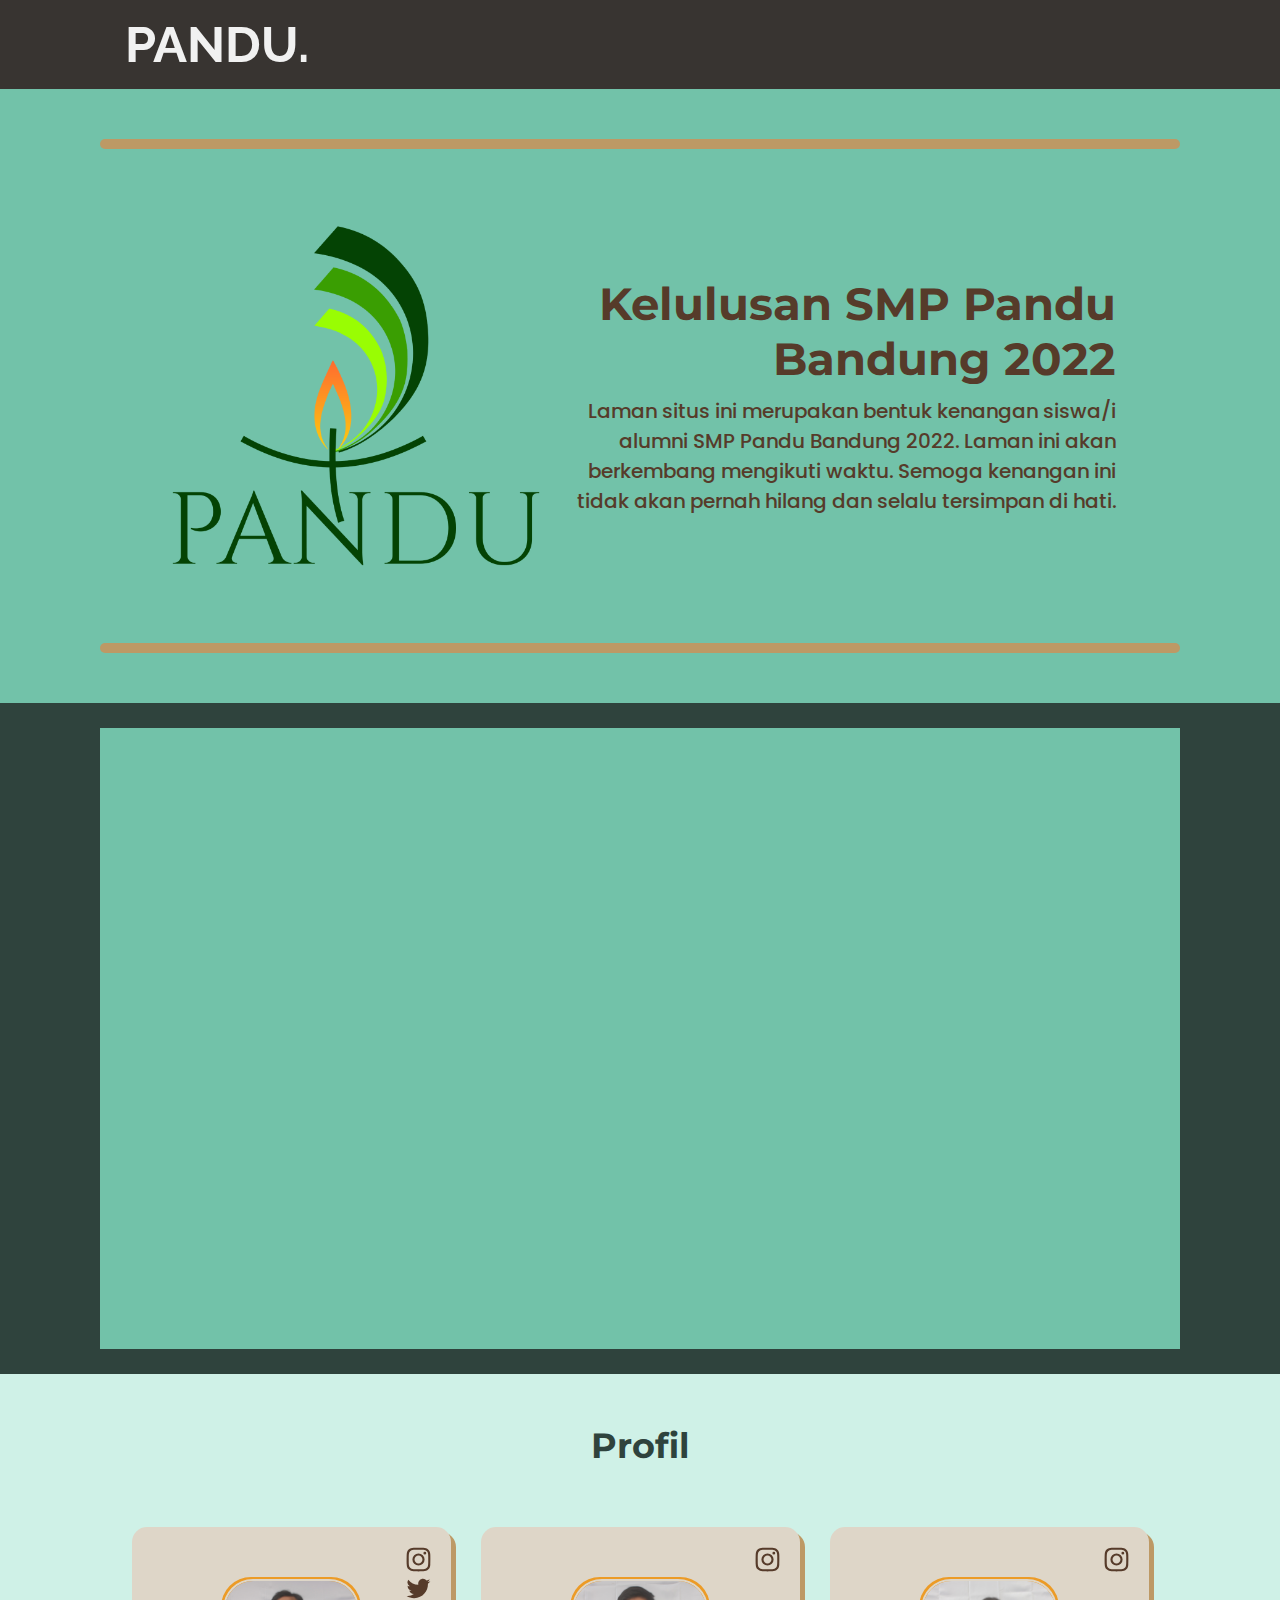
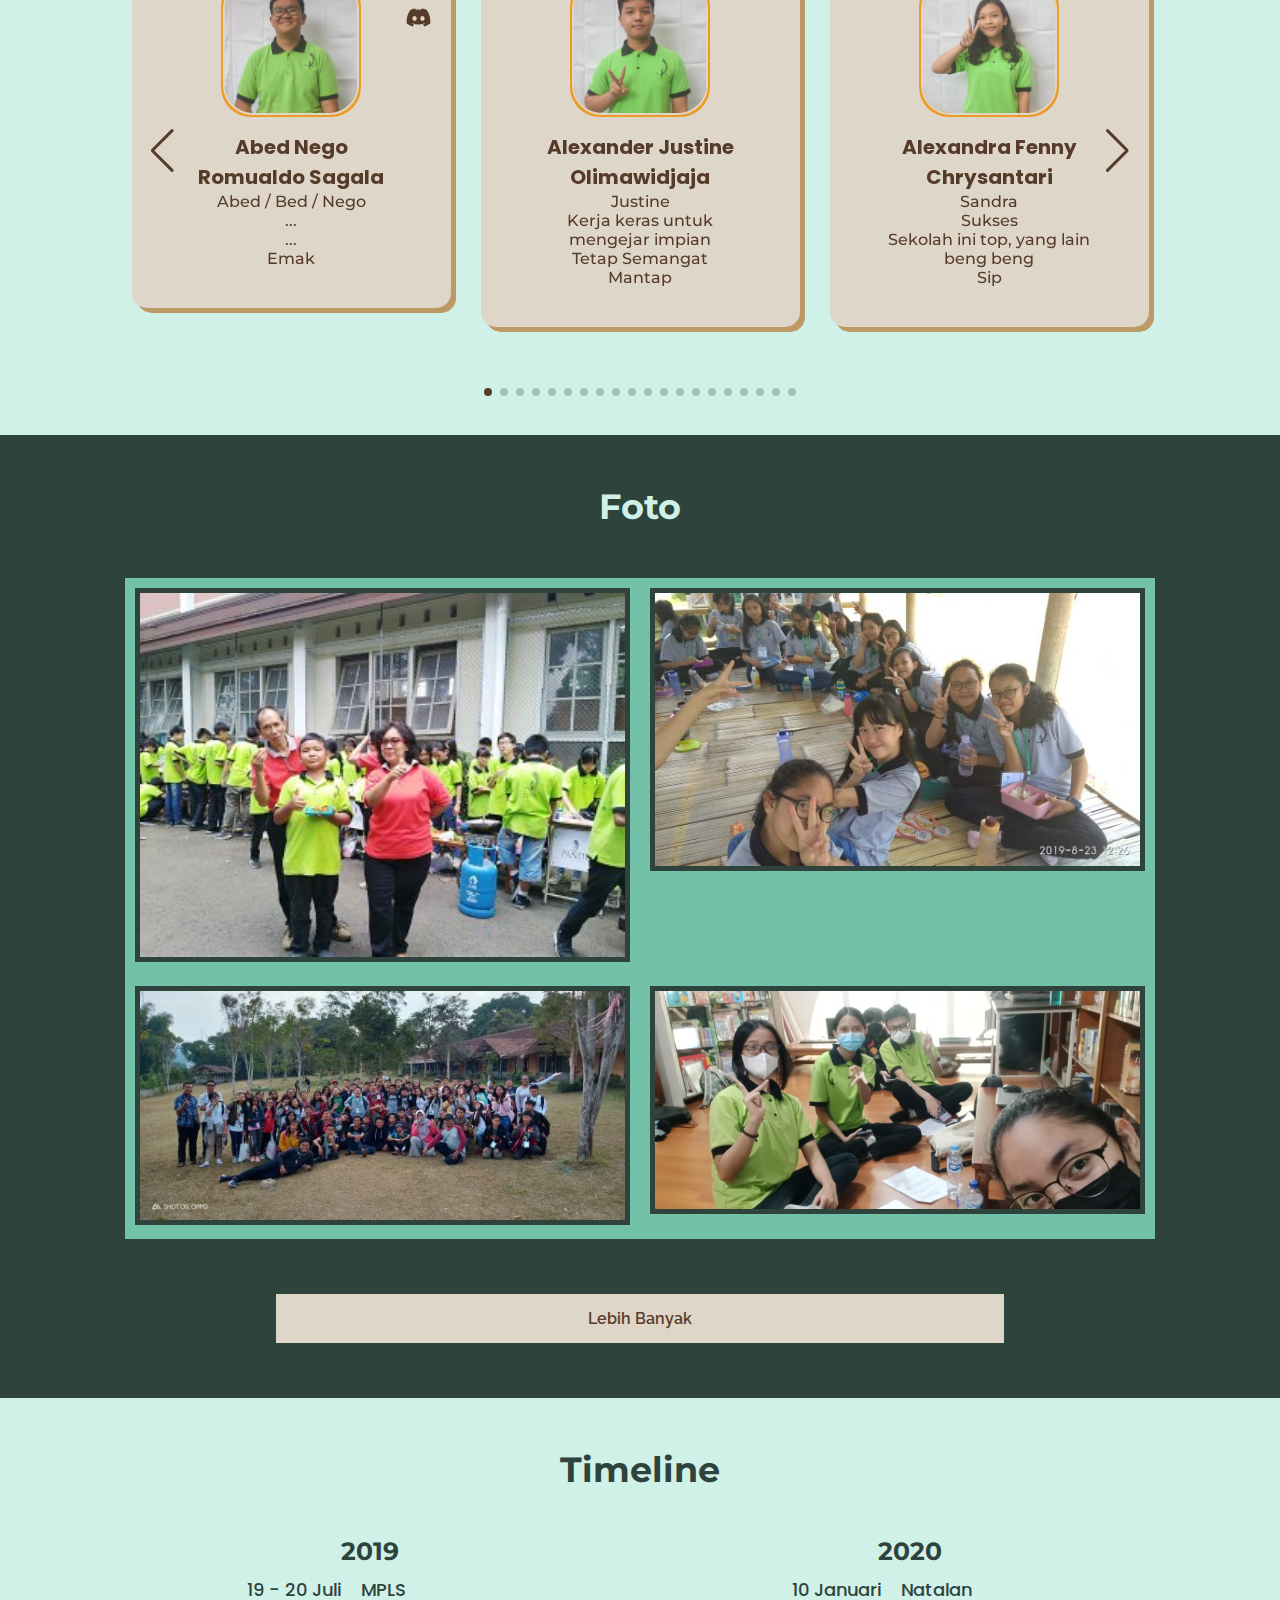
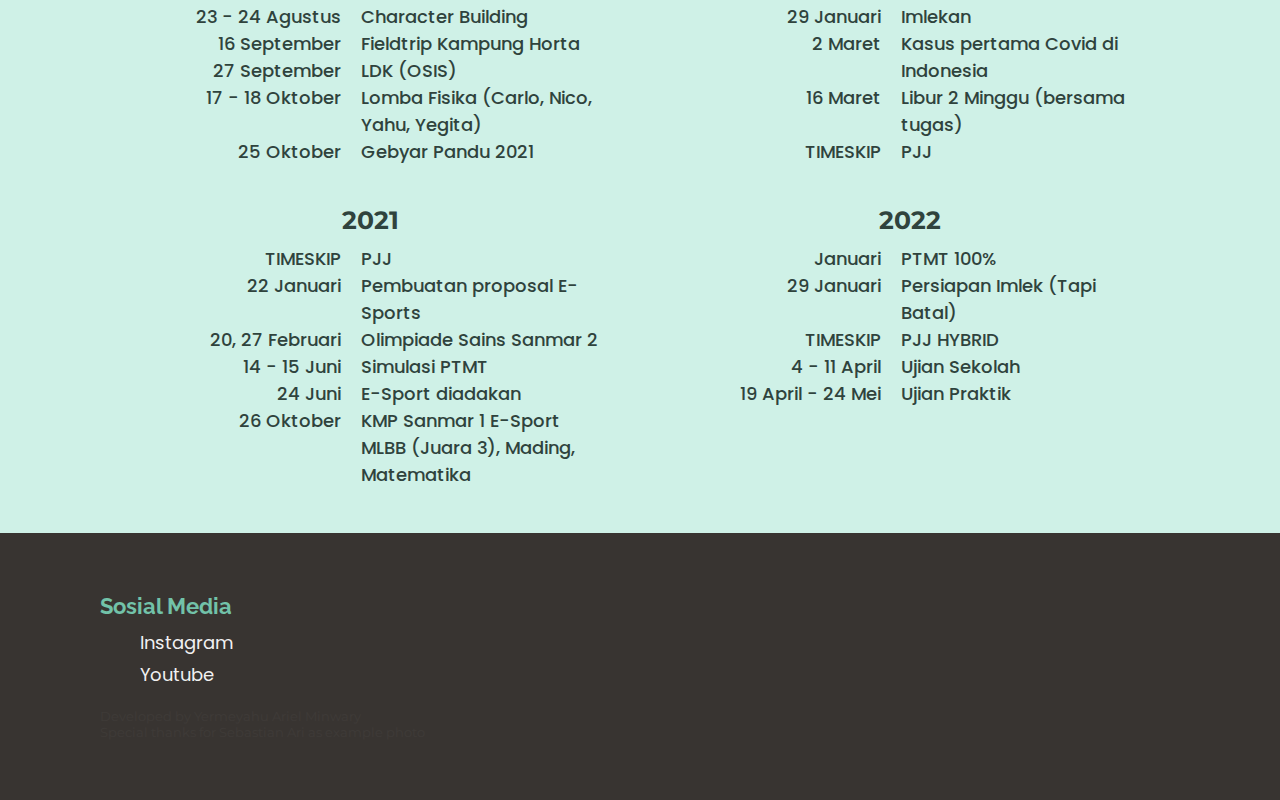
==== commit 8b03a045: "Release 1.0.1.2" ====
--- a/index.html
+++ b/index.html
@@ -319,7 +319,7 @@
                     <div class="swiper-slide card">
                         <div class="card-content">
                             <div class="image">
-                                <img src="photo-profile/christoper-jaya-permana.jpg" alt="Christopher Jaya Permana">
+                                <img src="photo-profile/christopher-jaya-permana.jpg" alt="Christopher Jaya Permana">
                             </div>
                             <div class="media-icons">
                                 <a target="_blank" href="https://www.instagram.com/0wh0_care0">
@@ -397,7 +397,7 @@
                                 <div class="name">Edbert Kusuma Wongso</div>
                                 <div class="called">Edbert</div>
                                 <div class="aim">Berguna untuk keluarga dan sesama</div>
-                                <div class="message">Takut akan Tuhan. Pendidikannya bagus.></div>
+                                <div class="message">Takut akan Tuhan. Pendidikannya bagus.</div>
                                 <div class="aword">Tekun</div>
                             </div>
                         </div>
@@ -789,7 +789,7 @@
                     <div class="swiper-slide card">
                         <div class="card-content">
                             <div class="image">
-                                <img src="photo-profile/laurentia-tiffani-tissa.jpg" alt="Laurentia Tiffany Tissa">
+                                <img src="photo-profile/laurentia-tiffany-tissa.jpg" alt="Laurentia Tiffany Tissa">
                             </div>
                             <div class="media-icons">
                                 <a target="_blank" href="https://www.instagram.com/lalaorent">
@@ -1043,7 +1043,7 @@
                     <div class="swiper-slide card">
                         <div class="card-content">
                             <div class="image">
-                                <img src="photo-profile/regina-maria-siburian.jpg" alt="Regina Maria Siburian">
+                                <img src="photo-profile/regina-maria.jpg" alt="Regina Maria Siburian">
                             </div>
                             <div class="media-icons">
                                 <a target="_blank" href="https://www.instagram.com/reghiinnaa">
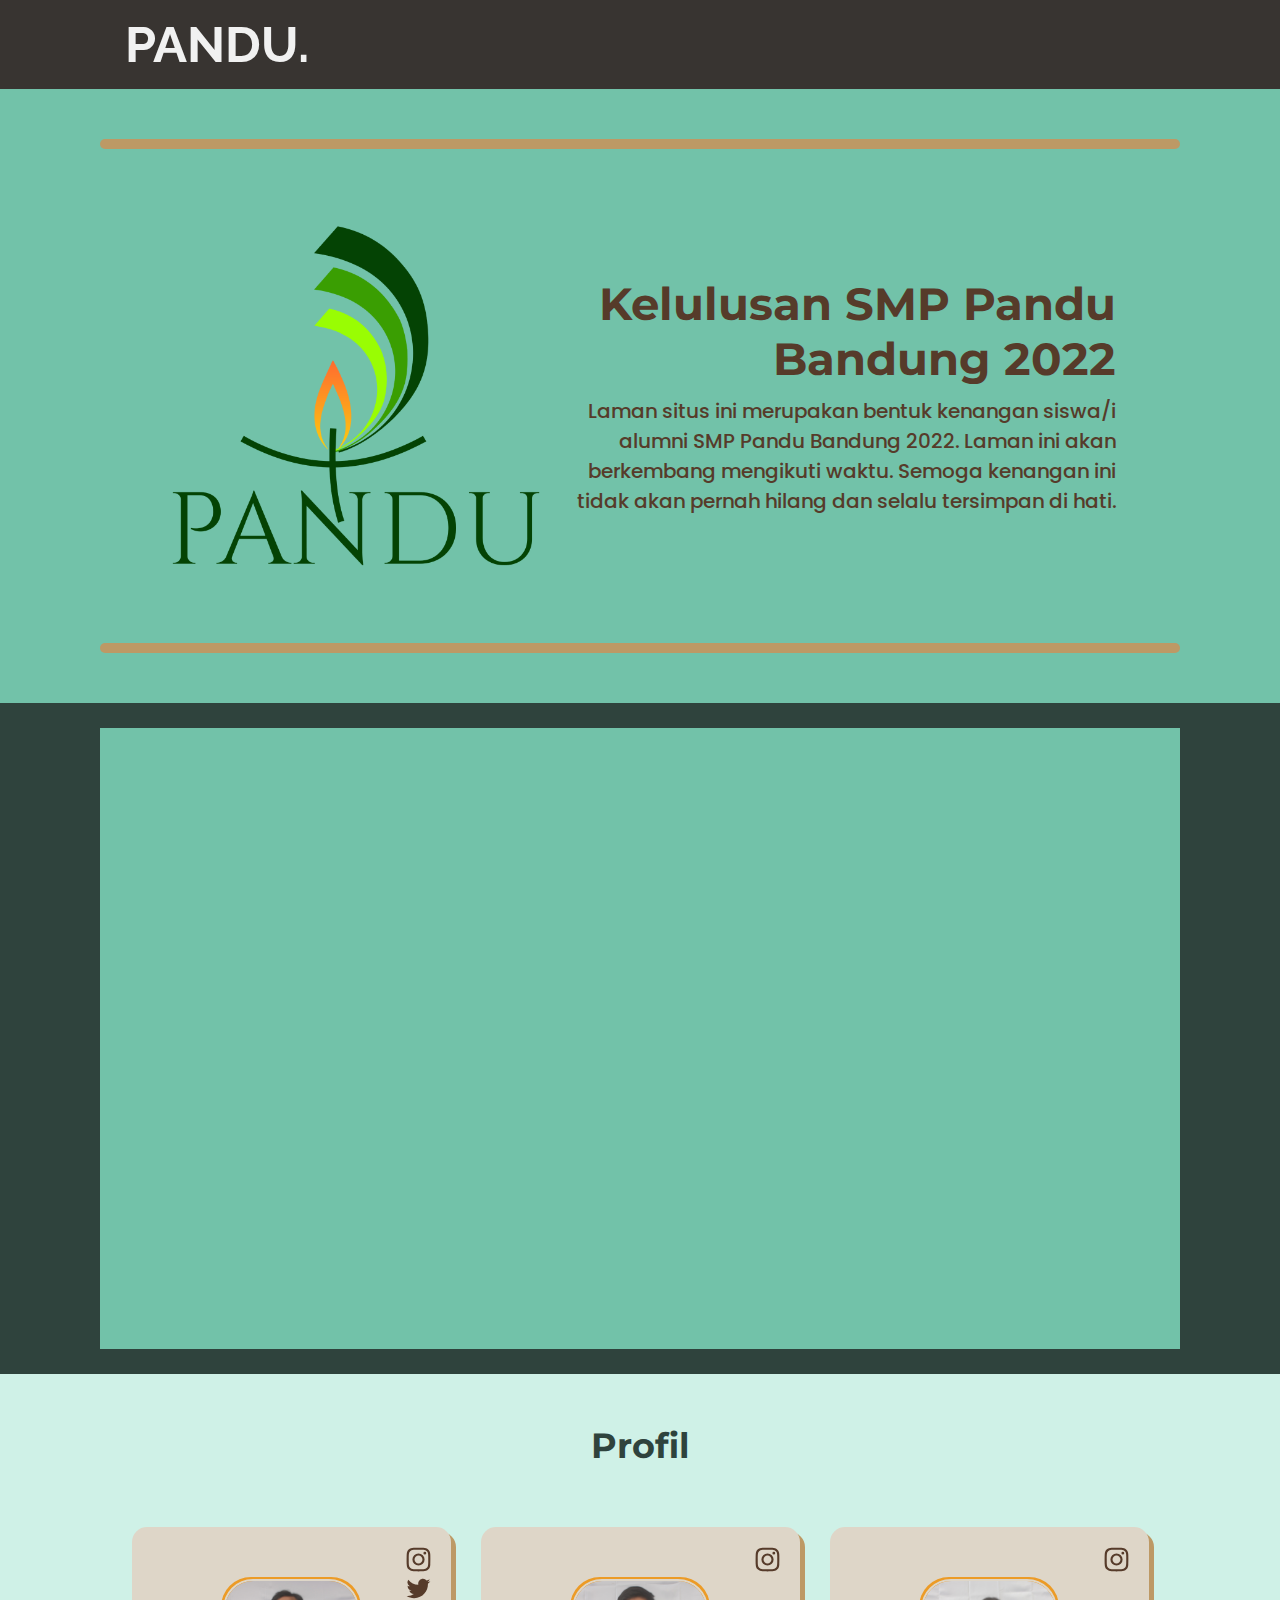
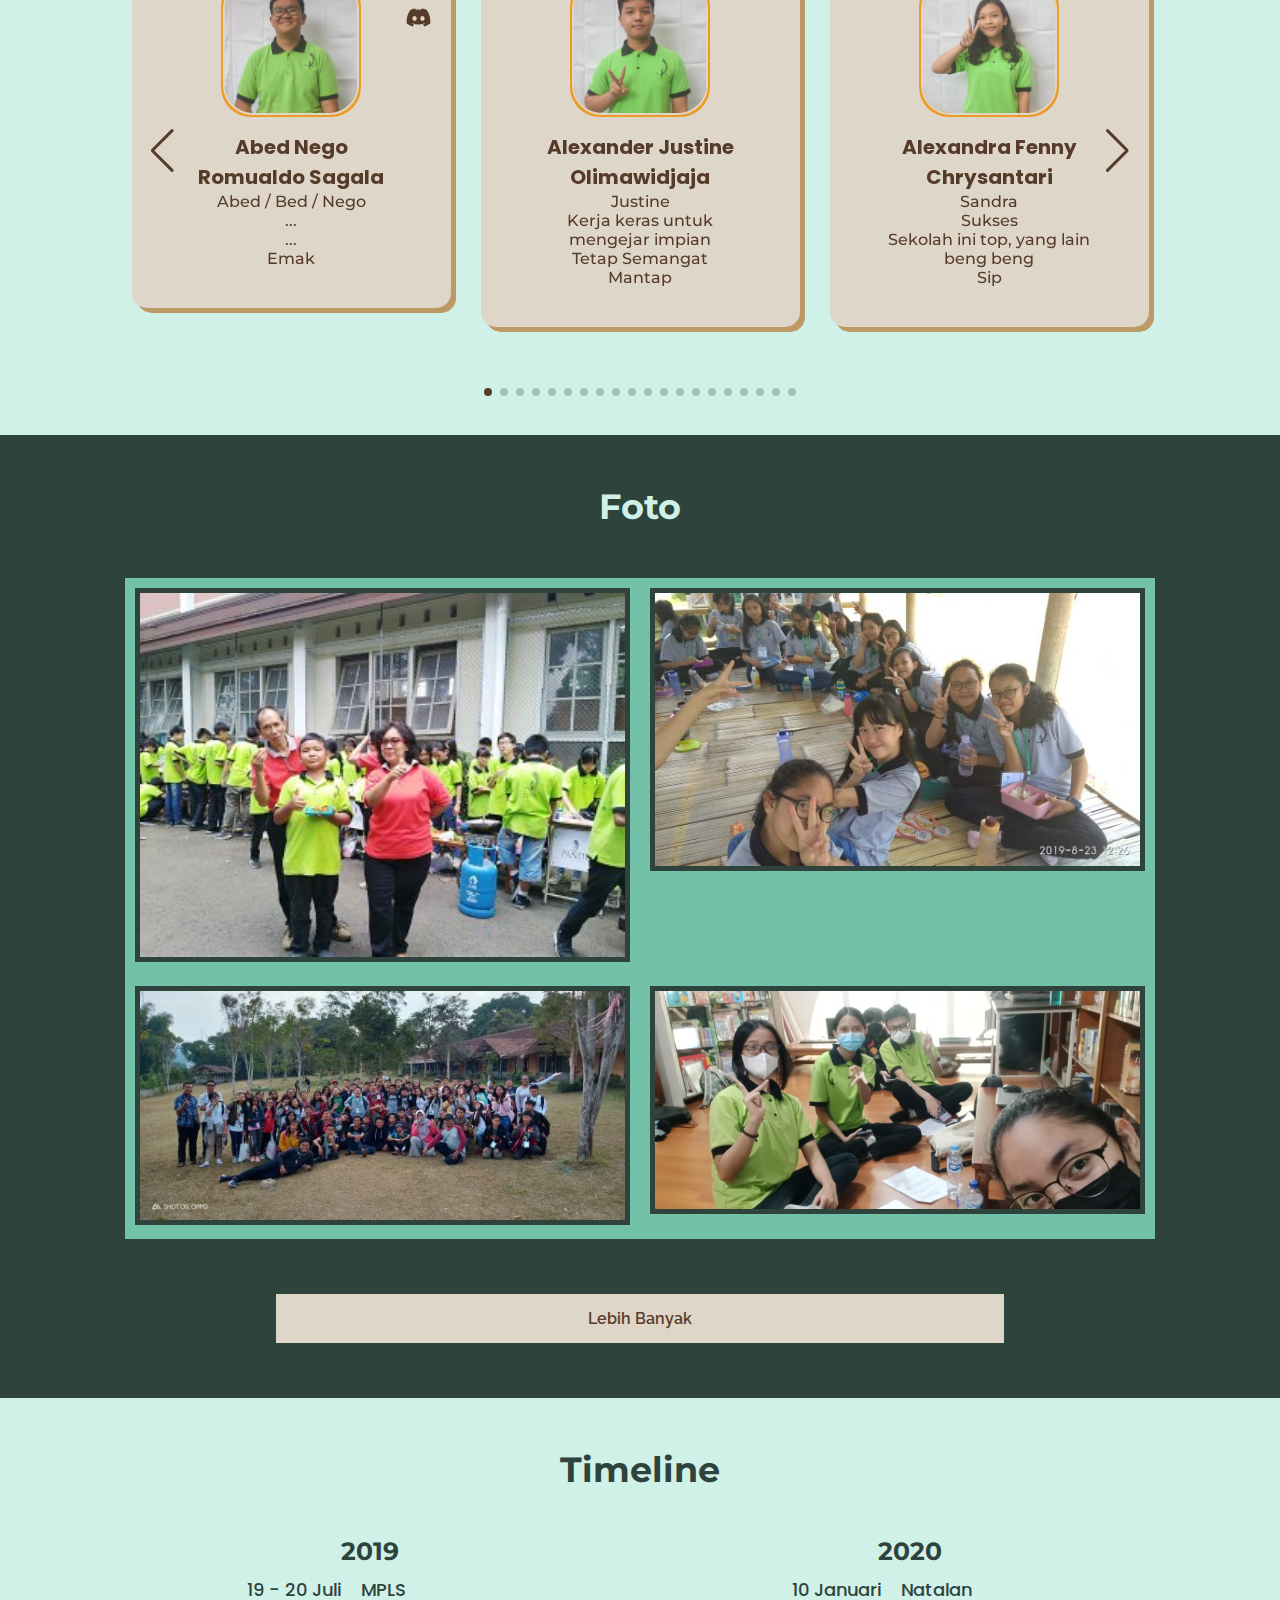
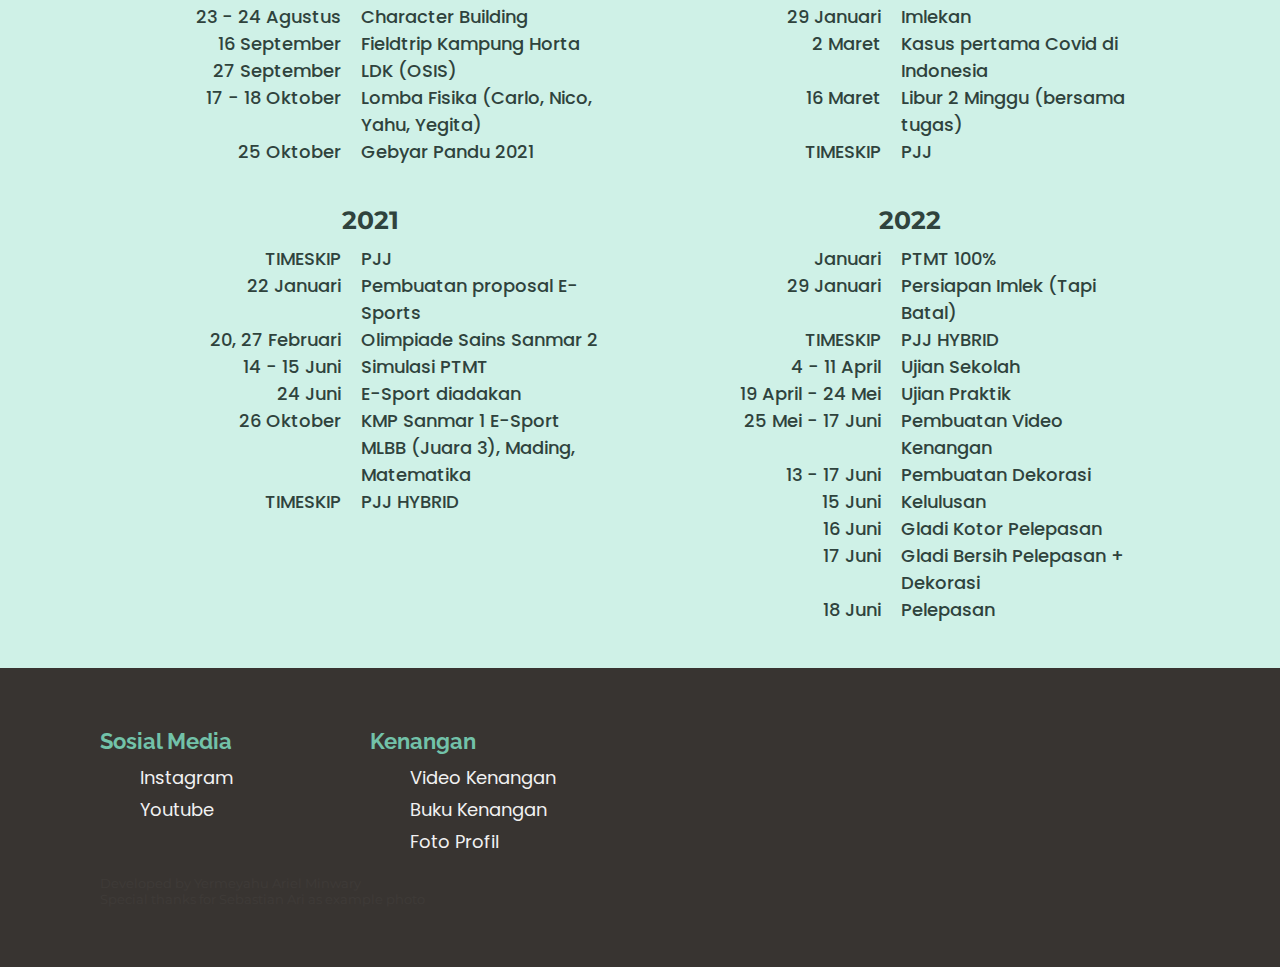
==== commit 2f321308: "Release 1.0.1.3" ====
--- a/index.html
+++ b/index.html
@@ -51,7 +51,7 @@
     <section class="video-section">
         <div class="wrapper">
             <div class="video">
-                <iframe src="https://www.youtube.com/embed/T0ChguaN9Kk" title="YouTube video player" frameborder="0" allow="accelerometer; autoplay; clipboard-write; encrypted-media; gyroscope; picture-in-picture" allowfullscreen></iframe>
+                <iframe src="https://www.youtube.com/embed/kmIpVDbwuEg" title="YouTube video player" frameborder="0" allow="accelerometer; autoplay; clipboard-write; encrypted-media; gyroscope; picture-in-picture" allowfullscreen></iframe>
             </div>
         </div>
     </section>
@@ -1515,7 +1515,7 @@
                     <div class="photos">
                         <img src="photos/photopjhs2k22-65.jpg" alt="FotoKenangan">
                         <!-- <p>test</p> -->
-                    </div>
+                    </div>o
                     <div class="photos">
                         <img src="photos/photopjhs2k22-72.jpg" alt="FotoKenangan">
                         <!-- <p>test</p> -->
@@ -1686,6 +1686,12 @@
                         <div class="timeline">
                             KMP Sanmar 1 E-Sport MLBB (Juara 3), Mading, Matematika
                         </div>
+                        <div class="date">
+                            TIMESKIP
+                        </div>
+                        <div class="timeline">
+                            PJJ HYBRID
+                        </div>
                     </div>
                 </div>
                 <div class="timeline-content">
@@ -1720,6 +1726,42 @@
                         </div>
                         <div class="timeline">
                             Ujian Praktik
+                        </div>
+                        <div class="date">
+                            25 Mei - 17 Juni
+                        </div>
+                        <div class="timeline">
+                            Pembuatan Video Kenangan
+                        </div>
+                        <div class="date">
+                            13 - 17 Juni
+                        </div>
+                        <div class="timeline">
+                            Pembuatan Dekorasi
+                        </div>
+                        <div class="date">
+                            15 Juni
+                        </div>
+                        <div class="timeline">
+                            Kelulusan
+                        </div>
+                        <div class="date">
+                            16 Juni
+                        </div>
+                        <div class="timeline">
+                            Gladi Kotor Pelepasan
+                        </div>
+                        <div class="date">
+                            17 Juni
+                        </div>
+                        <div class="timeline">
+                            Gladi Bersih Pelepasan + Dekorasi
+                        </div>
+                        <div class="date">
+                            18 Juni
+                        </div>
+                        <div class="timeline">
+                            Pelepasan
                         </div>
                     </div>
                 </div>
@@ -1751,21 +1793,21 @@
                     </ul>
                 </div>
                 <div class="links">
-                    <h3></h3>
+                    <h3>Kenangan</h3>
                     <ul>
                         <li>
-                            <a href="">
-
+                            <a href="https://www.youtube.com/watch?v=kmIpVDbwuEg">
+                                Video Kenangan
                             </a>
                         </li>
                         <li>
-                            <a href="">
-
+                            <a href="#">
+                                Buku Kenangan
                             </a>
                         </li>
                         <li>
-                            <a href="">
-
+                            <a href="https://drive.google.com/drive/folders/1SPXAHBILWPdzewzRC6arKpJJRN1CgOE5?usp=sharing">
+                                Foto Profil
                             </a>
                         </li>
                     </ul>
--- a/style.css
+++ b/style.css
@@ -492,6 +492,10 @@
     .timeline-wrapper {
         grid-template-columns: auto;
     }
+
+    footer .links-container {
+        grid-template-columns: auto auto;
+    }
 }
 
 @media only screen and (max-width: 700px) {
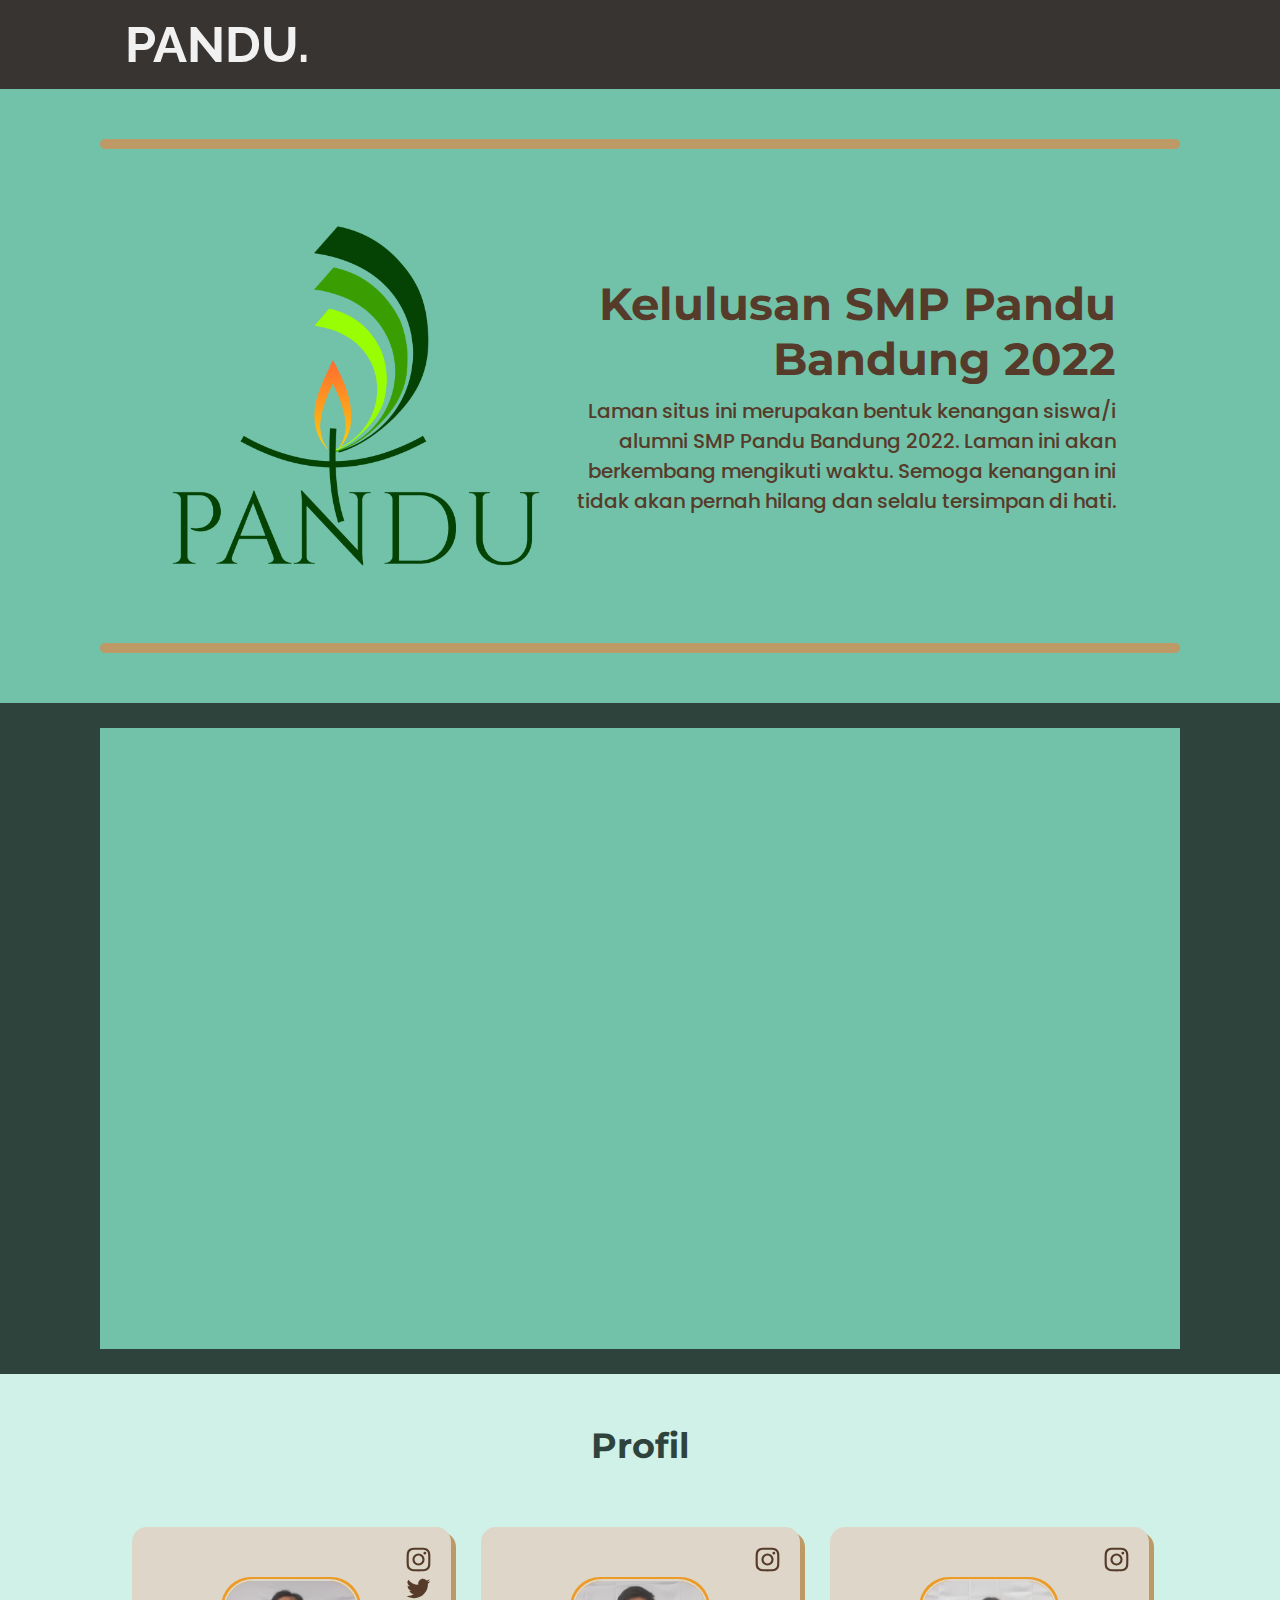
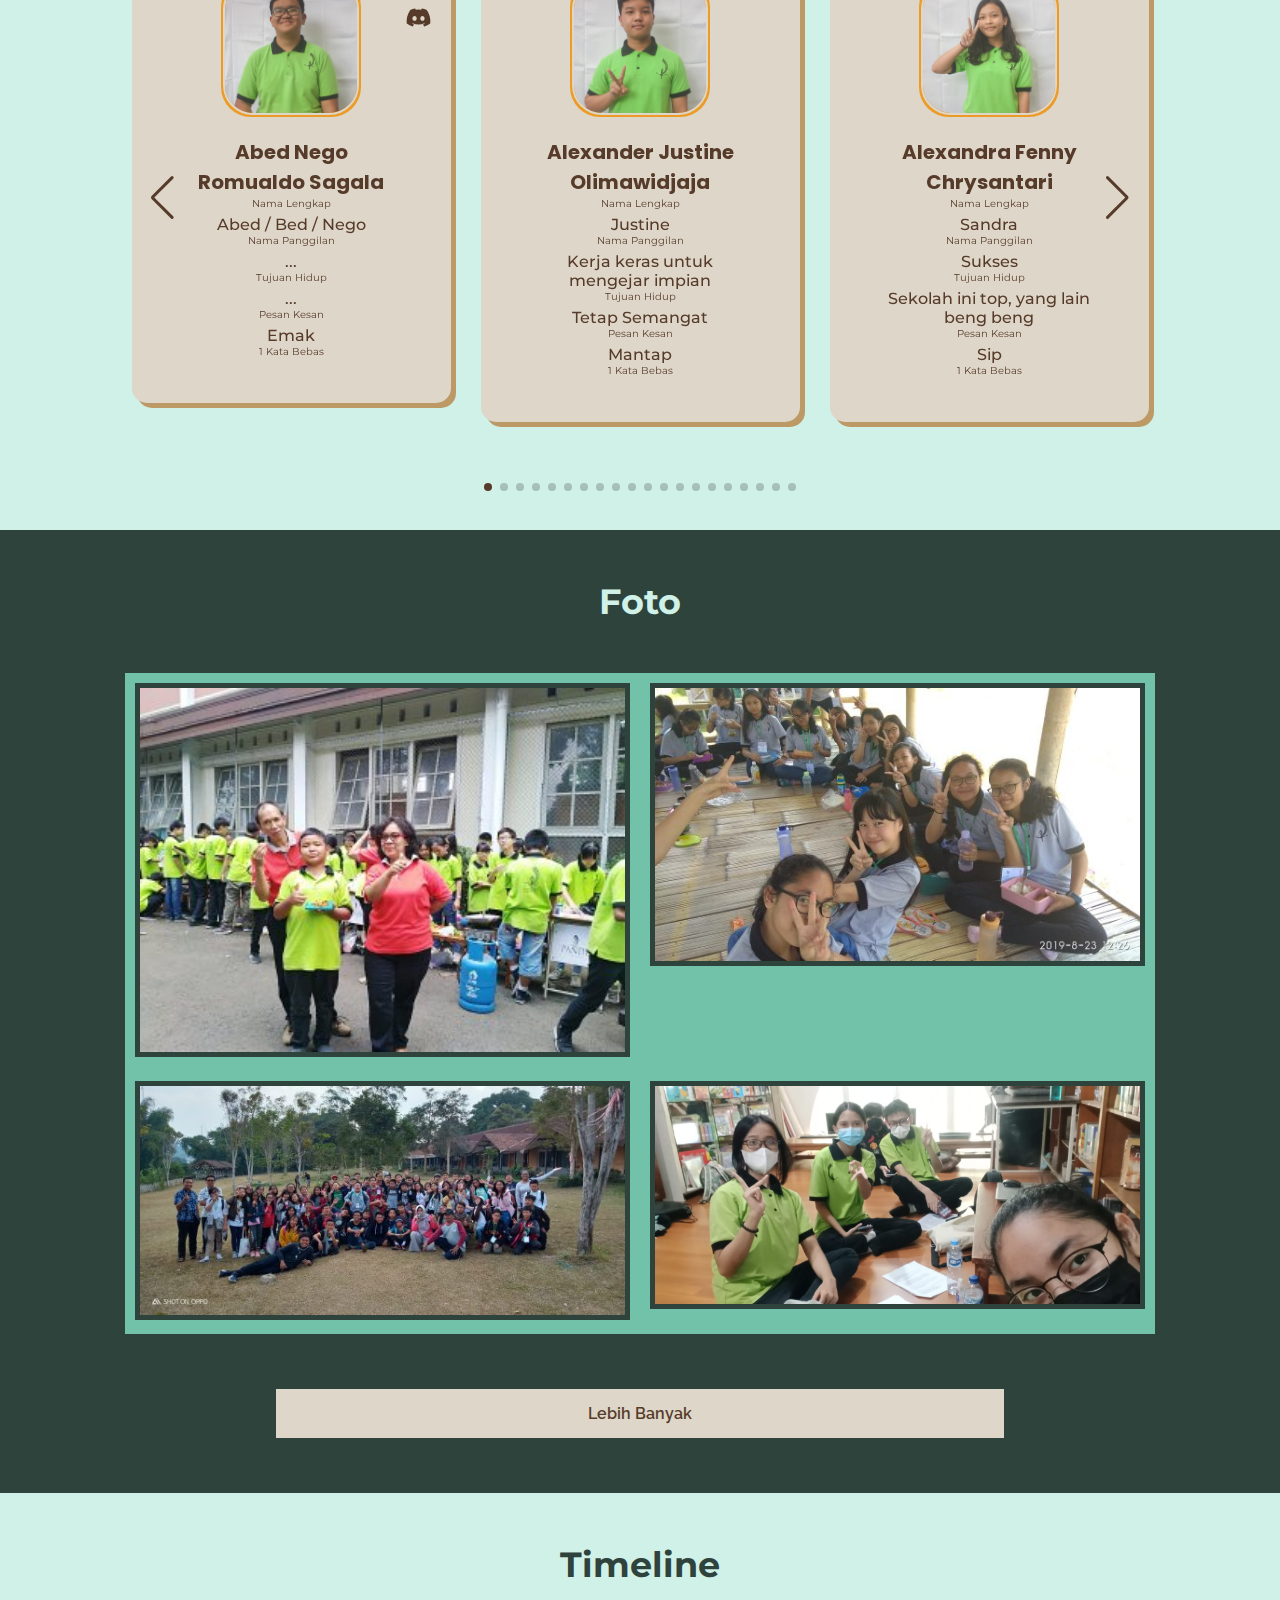
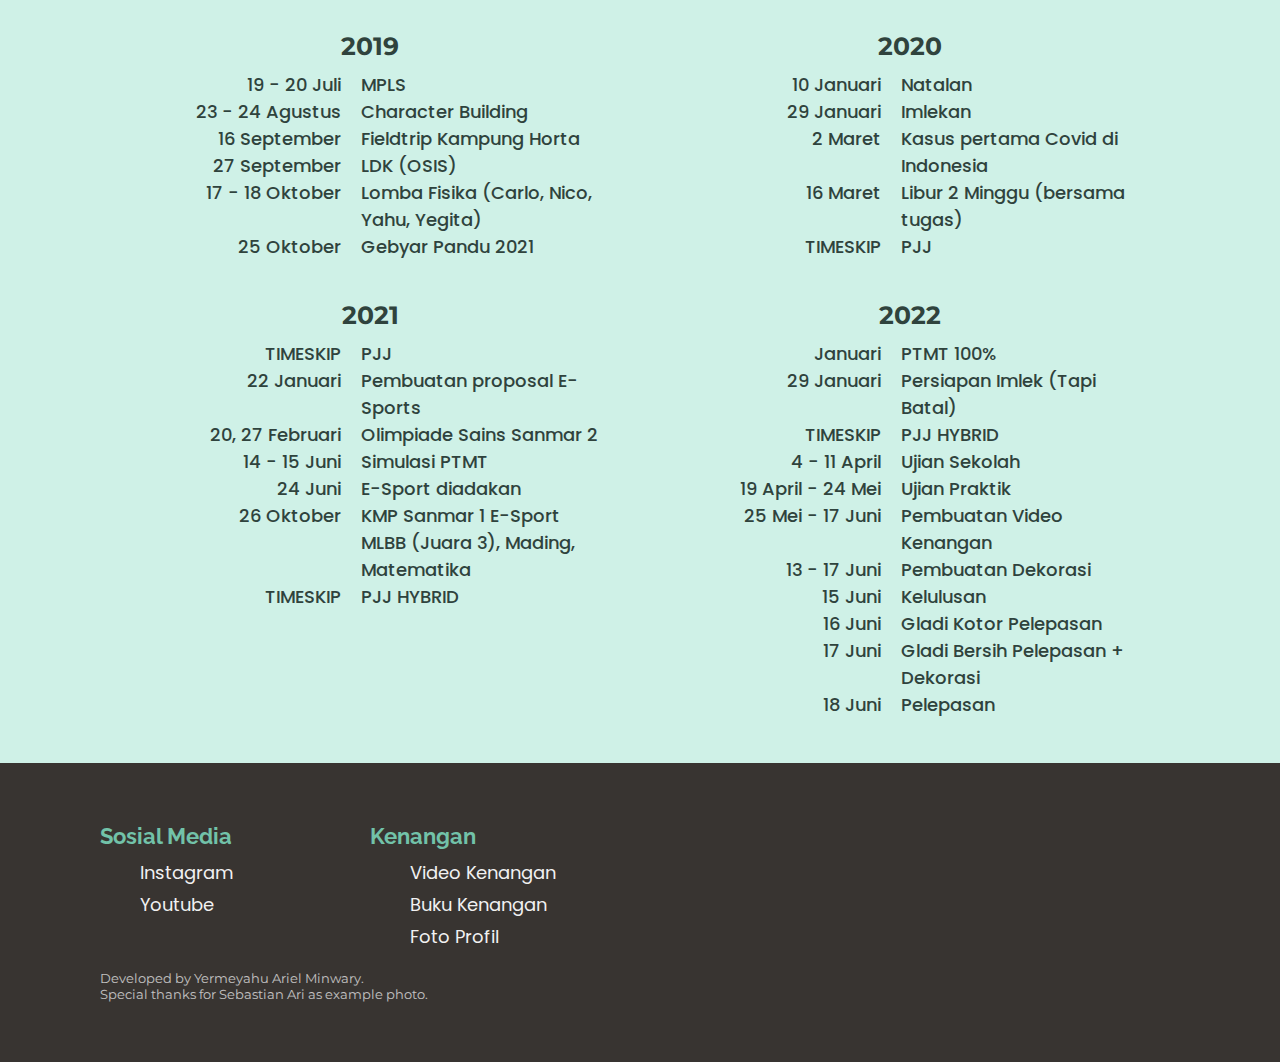
==== commit 97eab797: "Release 1.3.0" ====
--- a/index.html
+++ b/index.html
@@ -18,7 +18,7 @@
         <div class="wrapper">
             <nav>
                 <div class="logo">
-                    PANDU.
+                    <a href="index.html">PANDU.</a>
                 </div>
             </nav>
         </div>
@@ -40,7 +40,7 @@
                     </div>
                     <div class="text">
                         <h1>Kelulusan SMP Pandu Bandung 2022</h1>
-                        <p>Laman situs ini merupakan bentuk kenangan siswa/i alumni SMP Pandu Bandung 2022. Laman ini akan berkembang mengikuti waktu. Semoga kenangan ini tidak akan pernah hilang dan selalu tersimpan di hati.</p>
+                        <p>Laman situs ini merupakan bentuk kenangan siswa/i alumni SMP Pandu Bandung <span id="easter-egg">2022.</span> Laman ini akan berkembang mengikuti waktu. Semoga kenangan ini tidak akan pernah hilang dan selalu tersimpan di hati.</p>
                     </div>
                 </div>
                 <div class="line"><div class="line2"></div></div>
@@ -51,7 +51,7 @@
     <section class="video-section">
         <div class="wrapper">
             <div class="video">
-                <iframe src="https://www.youtube.com/embed/kmIpVDbwuEg" title="YouTube video player" frameborder="0" allow="accelerometer; autoplay; clipboard-write; encrypted-media; gyroscope; picture-in-picture" allowfullscreen></iframe>
+                <iframe src="https://www.youtube.com/embed/9VrhpZSYuV8" title="YouTube video player" frameborder="0" allow="accelerometer; autoplay; clipboard-write; encrypted-media; gyroscope; picture-in-picture" allowfullscreen></iframe>
             </div>
         </div>
     </section>
@@ -79,15 +79,19 @@
                             </div>
                             <div class="name-contact">
                                 <div class="name">Abed Nego Romualdo Sagala</div>
+                                <div class="subtitle">Nama Lengkap</div>
                                 <div class="called">Abed / Bed / Nego</div>
+                                <div class="subtitle">Nama Panggilan</div>
                                 <div class="aim">...<!-- ganti --></div>
+                                <div class="subtitle">Tujuan Hidup</div>
                                 <div class="message">...<!-- ganti --></div>
+                                <div class="subtitle">Pesan Kesan</div>
                                 <div class="aword">Emak</div>
-                            </div>
-                        </div>
-                    </div>
-                    <!-- <div class="vline">
-                    </div> -->
+                                <div class="subtitle">1 Kata Bebas</div>
+                            </div>
+                        </div>
+                    </div>
+                     
                     <div class="swiper-slide card">
                         <div class="card-content">
                             <div class="image">
@@ -102,15 +106,19 @@
                             </div>
                             <div class="name-contact">
                                 <div class="name">Alexander Justine Olimawidjaja</div>
+                                <div class="subtitle">Nama Lengkap</div>
                                 <div class="called">Justine</div>
+                                <div class="subtitle">Nama Panggilan</div>
                                 <div class="aim">Kerja keras untuk mengejar impian</div>
+                                <div class="subtitle">Tujuan Hidup</div>
                                 <div class="message">Tetap Semangat</div>
+                                <div class="subtitle">Pesan Kesan</div>
                                 <div class="aword">Mantap</div>
-                            </div>
-                        </div>
-                    </div>
-                    <!-- <div class="vline">
-                    </div> -->
+                                <div class="subtitle">1 Kata Bebas</div>
+                            </div>
+                        </div>
+                    </div>
+                     
                     <div class="swiper-slide card">
                         <div class="card-content">
                             <div class="image">
@@ -123,13 +131,19 @@
                             </div>
                             <div class="name-contact">
                                 <div class="name">Alexandra Fenny Chrysantari</div>
+                                <div class="subtitle">Nama Lengkap</div>
                                 <div class="called">Sandra</div>
+                                <div class="subtitle">Nama Panggilan</div>
                                 <div class="aim">Sukses</div>
+                                <div class="subtitle">Tujuan Hidup</div>
                                 <div class="message">Sekolah ini top, yang lain beng beng</div>
+                                <div class="subtitle">Pesan Kesan</div>
                                 <div class="aword">Sip</div>
-                            </div>
-                        </div>
-                    </div>
+                                <div class="subtitle">1 Kata Bebas</div>
+                            </div>
+                        </div>
+                    </div>
+                     
                     <div class="swiper-slide card">
                         <div class="card-content">
                             <div class="image">
@@ -142,15 +156,19 @@
                             </div>
                             <div class="name-contact">
                                 <div class="name">Andreas Carlo Rajagukguk</div>
+                                <div class="subtitle">Nama Lengkap</div>
                                 <div class="called">Carlo</div>
+                                <div class="subtitle">Nama Panggilan</div>
                                 <div class="aim">Berfungsi</div>
+                                <div class="subtitle">Tujuan Hidup</div>
                                 <div class="message">Keren</div>
+                                <div class="subtitle">Pesan Kesan</div>
                                 <div class="aword">OK</div>
-                            </div>
-                        </div>
-                    </div>
-                    <!-- <div class="vline">
-                    </div> -->
+                                <div class="subtitle">1 Kata Bebas</div>
+                            </div>
+                        </div>
+                    </div>
+                     
                     <div class="swiper-slide card">
                         <div class="card-content">
                             <div class="image">
@@ -163,15 +181,19 @@
                             </div>
                             <div class="name-contact">
                                 <div class="name">Andrew Saputra</div>
+                                <div class="subtitle">Nama Lengkap</div>
                                 <div class="called">Andrew</div>
+                                <div class="subtitle">Nama Panggilan</div>
                                 <div class="aim">Menjadi pintar</div>
+                                <div class="subtitle">Tujuan Hidup</div>
                                 <div class="message">Saya senang bisa sekolah di pandu</div>
+                                <div class="subtitle">Pesan Kesan</div>
                                 <div class="aword">iyahh</div>
-                            </div>
-                        </div>
-                    </div>
-                    <!-- <div class="vline">
-                    </div> -->
+                                <div class="subtitle">1 Kata Bebas</div>
+                            </div>
+                        </div>
+                    </div>
+                     
                     <div class="swiper-slide card">
                         <div class="card-content">
                             <div class="image">
@@ -184,13 +206,19 @@
                             </div>
                             <div class="name-contact">
                                 <div class="name">Angel Anatasya Gunawan</div>
+                                <div class="subtitle">Nama Lengkap</div>
                                 <div class="called">Angel</div>
+                                <div class="subtitle">Nama Panggilan</div>
                                 <div class="aim">Membahagiakan orang tua</div>
+                                <div class="subtitle">Tujuan Hidup</div>
                                 <div class="message">_</div>
+                                <div class="subtitle">Pesan Kesan</div>
                                 <div class="aword">_</div>
-                            </div>
-                        </div>
-                    </div>
+                                <div class="subtitle">1 Kata Bebas</div>
+                            </div>
+                        </div>
+                    </div>
+                     
                     <div class="swiper-slide card">
                         <div class="card-content">
                             <div class="image">
@@ -203,15 +231,19 @@
                             </div>
                             <div class="name-contact">
                                 <div class="name">Arwen Feronia</div>
+                                <div class="subtitle">Nama Lengkap</div>
                                 <div class="called">Arwen</div>
+                                <div class="subtitle">Nama Panggilan</div>
                                 <div class="aim">Jadi Anime</div>
+                                <div class="subtitle">Tujuan Hidup</div>
                                 <div class="message">asik</div>
+                                <div class="subtitle">Pesan Kesan</div>
                                 <div class="aword">mantapuuujiwaaa</div>
-                            </div>
-                        </div>
-                    </div>
-                    <!-- <div class="vline">
-                    </div> -->
+                                <div class="subtitle">1 Kata Bebas</div>
+                            </div>
+                        </div>
+                    </div>
+                     
                     <div class="swiper-slide card">
                         <div class="card-content">
                             <div class="image">
@@ -224,17 +256,23 @@
                             </div>
                             <div class="name-contact">
                                 <div class="name">Audrey Puspita Ramadhany</div>
+                                <div class="subtitle">Nama Lengkap</div>
                                 <div class="called">Audrey</div>
+                                <div class="subtitle">Nama Panggilan</div>
                                 <div class="aim">Menjadi orang sukses dan kaya</div>
+                                <div class="subtitle">Tujuan Hidup</div>
                                 <div class="message">Sekolah disini seru, kaya lagi kuliah</div>
+                                <div class="subtitle">Pesan Kesan</div>
                                 <div class="aword">Bebas</div>
-                            </div>
-                        </div>
-                    </div>
-                    <div class="swiper-slide card">
-                        <div class="card-content">
-                            <div class="image">
-                                <img src="photo-profile/barus-maurine-suli-novida.jpg" alt="Barus, Maurine Suli">
+                                <div class="subtitle">1 Kata Bebas</div>
+                            </div>
+                        </div>
+                    </div>
+                     
+                    <div class="swiper-slide card">
+                        <div class="card-content">
+                            <div class="image">
+                                <img src="photo-profile/barus-maurine-suli-novida.jpg" alt="Barus, Maurine Suli Novida">
                             </div>
                             <div class="media-icons">
                                 <a target="_blank" href="https://www.instagram.com/jhnilvyu_">
@@ -245,16 +283,20 @@
                                 </a>
                             </div>
                             <div class="name-contact">
-                                <div class="name">Barus, Maurine Suli</div>
+                                <div class="name">Barus, Maurine Suli Novida</div>
+                                <div class="subtitle">Nama Lengkap</div>
                                 <div class="called">Suli / Maurine / Sulll</div>
+                                <div class="subtitle">Nama Panggilan</div>
                                 <div class="aim">Berkat</div>
+                                <div class="subtitle">Tujuan Hidup</div>
                                 <div class="message">Seruuu!</div>
+                                <div class="subtitle">Pesan Kesan</div>
                                 <div class="aword">Kerenn</div>
-                            </div>
-                        </div>
-                    </div>
-                    <!-- <div class="vline">
-                    </div> -->
+                                <div class="subtitle">1 Kata Bebas</div>
+                            </div>
+                        </div>
+                    </div>
+                     
                     <div class="swiper-slide card">
                         <div class="card-content">
                             <div class="image">
@@ -267,13 +309,19 @@
                             </div>
                             <div class="name-contact">
                                 <div class="name">Beata Michelina Restiani</div>
+                                <div class="subtitle">Nama Lengkap</div>
                                 <div class="called">Resti</div>
+                                <div class="subtitle">Nama Panggilan</div>
                                 <div class="aim">Untuk hidup dengan tenang.</div>
+                                <div class="subtitle">Tujuan Hidup</div>
                                 <div class="message">Makasih semuanya. Walau sedih, ada korona.</div>
+                                <div class="subtitle">Pesan Kesan</div>
                                 <div class="aword">Pneumoultramicroscopic-silicovolcanoconiosis</div>
-                            </div>
-                        </div>
-                    </div>
+                                <div class="subtitle">1 Kata Bebas</div>
+                            </div>
+                        </div>
+                    </div>
+                     
                     <div class="swiper-slide card">
                         <div class="card-content">
                             <div class="image">
@@ -286,15 +334,19 @@
                             </div>
                             <div class="name-contact">
                                 <div class="name">Bintang Gabriel Tambunan</div>
+                                <div class="subtitle">Nama Lengkap</div>
                                 <div class="called">Bintang</div>
+                                <div class="subtitle">Nama Panggilan</div>
                                 <div class="aim">Untuk lebih baik</div>
+                                <div class="subtitle">Tujuan Hidup</div>
                                 <div class="message">Lebih baik</div>
+                                <div class="subtitle">Pesan Kesan</div>
                                 <div class="aword">Baik</div>
-                            </div>
-                        </div>
-                    </div>
-                    <!-- <div class="vline">
-                    </div> -->
+                                <div class="subtitle">1 Kata Bebas</div>
+                            </div>
+                        </div>
+                    </div>
+                     
                     <div class="swiper-slide card">
                         <div class="card-content">
                             <div class="image">
@@ -307,15 +359,19 @@
                             </div>
                             <div class="name-contact">
                                 <div class="name">Christian Imanuel Ringu Langu</div>
+                                <div class="subtitle">Nama Lengkap</div>
                                 <div class="called">Christian</div>
+                                <div class="subtitle">Nama Panggilan</div>
                                 <div class="aim">Mempelajari banyak hal</div>
+                                <div class="subtitle">Tujuan Hidup</div>
                                 <div class="message">SMP Pandu memang terbaik!</div>
+                                <div class="subtitle">Pesan Kesan</div>
                                 <div class="aword">Amazing!</div>
-                            </div>
-                        </div>
-                    </div>
-                    <!-- <div class="vline">
-                    </div> -->
+                                <div class="subtitle">1 Kata Bebas</div>
+                            </div>
+                        </div>
+                    </div>
+                     
                     <div class="swiper-slide card">
                         <div class="card-content">
                             <div class="image">
@@ -328,13 +384,19 @@
                             </div>
                             <div class="name-contact">
                                 <div class="name">Christopher Jaya Permana</div>
+                                <div class="subtitle">Nama Lengkap</div>
                                 <div class="called">Christ</div>
+                                <div class="subtitle">Nama Panggilan</div>
                                 <div class="aim">...<!-- ganti --></div>
+                                <div class="subtitle">Tujuan Hidup</div>
                                 <div class="message">...<!-- ganti --></div>
+                                <div class="subtitle">Pesan Kesan</div>
                                 <div class="aword">Y</div>
-                            </div>
-                        </div>
-                    </div>
+                                <div class="subtitle">1 Kata Bebas</div>
+                            </div>
+                        </div>
+                    </div>
+                     
                     <div class="swiper-slide card">
                         <div class="card-content">
                             <div class="image">
@@ -347,15 +409,19 @@
                             </div>
                             <div class="name-contact">
                                 <div class="name">Daniel Sagala</div>
+                                <div class="subtitle">Nama Lengkap</div>
                                 <div class="called">Danil / Daniel</div>
+                                <div class="subtitle">Nama Panggilan</div>
                                 <div class="aim">Saya hidup untuk mencari tujuan hidup </div>
+                                <div class="subtitle">Tujuan Hidup</div>
                                 <div class="message">Hidup itu berat jadi gausah diangkat</div>
+                                <div class="subtitle">Pesan Kesan</div>
                                 <div class="aword">Kiwkiw😗</div>
-                            </div>
-                        </div>
-                    </div>
-                    <!-- <div class="vline">
-                    </div> -->
+                                <div class="subtitle">1 Kata Bebas</div>
+                            </div>
+                        </div>
+                    </div>
+                     
                     <div class="swiper-slide card">
                         <div class="card-content">
                             <div class="image">
@@ -371,15 +437,19 @@
                             </div>
                             <div class="name-contact">
                                 <div class="name">Dionisius Damar Kristiono</div>
+                                <div class="subtitle">Nama Lengkap</div>
                                 <div class="called">Dion / Yon / DK</div>
+                                <div class="subtitle">Nama Panggilan</div>
                                 <div class="aim">Membuat dunia bahagia bersamanya</div>
+                                <div class="subtitle">Tujuan Hidup</div>
                                 <div class="message">Get a reminder about this day</div>
+                                <div class="subtitle">Pesan Kesan</div>
                                 <div class="aword">Peace✌️</div>
-                            </div>
-                        </div>
-                    </div>
-                    <!-- <div class="vline">
-                    </div> -->
+                                <div class="subtitle">1 Kata Bebas</div>
+                            </div>
+                        </div>
+                    </div>
+                     
                     <div class="swiper-slide card">
                         <div class="card-content">
                             <div class="image">
@@ -395,13 +465,19 @@
                             </div>
                             <div class="name-contact">
                                 <div class="name">Edbert Kusuma Wongso</div>
+                                <div class="subtitle">Nama Lengkap</div>
                                 <div class="called">Edbert</div>
+                                <div class="subtitle">Nama Panggilan</div>
                                 <div class="aim">Berguna untuk keluarga dan sesama</div>
+                                <div class="subtitle">Tujuan Hidup</div>
                                 <div class="message">Takut akan Tuhan. Pendidikannya bagus.</div>
+                                <div class="subtitle">Pesan Kesan</div>
                                 <div class="aword">Tekun</div>
-                            </div>
-                        </div>
-                    </div>
+                                <div class="subtitle">1 Kata Bebas</div>
+                            </div>
+                        </div>
+                    </div>
+                     
                     <div class="swiper-slide card">
                         <div class="card-content">
                             <div class="image">
@@ -417,15 +493,19 @@
                             </div>
                             <div class="name-contact">
                                 <div class="name">Ester Karen Sidauruk</div>
+                                <div class="subtitle">Nama Lengkap</div>
                                 <div class="called">Ester</div>
+                                <div class="subtitle">Nama Panggilan</div>
                                 <div class="aim">Menjadi seorang pekerja keras dan pemberani</div>
+                                <div class="subtitle">Tujuan Hidup</div>
                                 <div class="message">Semakin berkembang dan luar biasa &#129321;</div>
+                                <div class="subtitle">Pesan Kesan</div>
                                 <div class="aword">Semangat</div>
-                            </div>
-                        </div>
-                    </div>
-                    <!-- <div class="vline">
-                    </div> -->
+                                <div class="subtitle">1 Kata Bebas</div>
+                            </div>
+                        </div>
+                    </div>
+                     
                     <div class="swiper-slide card">
                         <div class="card-content">
                             <div class="image">
@@ -438,15 +518,19 @@
                             </div>
                             <div class="name-contact">
                                 <div class="name">Eva Cielsa Adriana Sondakh</div>
+                                <div class="subtitle">Nama Lengkap</div>
                                 <div class="called">Eva / Epa</div>
+                                <div class="subtitle">Nama Panggilan</div>
                                 <div class="aim">Aku ingin sukses</div>
+                                <div class="subtitle">Tujuan Hidup</div>
                                 <div class="message">See u later! Udahan ini teh?</div>
+                                <div class="subtitle">Pesan Kesan</div>
                                 <div class="aword">Cau</div>
-                            </div>
-                        </div>
-                    </div>
-                    <!-- <div class="vline">
-                    </div> -->
+                                <div class="subtitle">1 Kata Bebas</div>
+                            </div>
+                        </div>
+                    </div>
+                     
                     <div class="swiper-slide card">
                         <div class="card-content">
                             <div class="image">
@@ -459,13 +543,19 @@
                             </div>
                             <div class="name-contact">
                                 <div class="name">Felisita Nindityas Mustika</div>
+                                <div class="subtitle">Nama Lengkap</div>
                                 <div class="called">Tyas / Felisita</div>
+                                <div class="subtitle">Nama Panggilan</div>
                                 <div class="aim">live my life to the fullest</div>
+                                <div class="subtitle">Tujuan Hidup</div>
                                 <div class="message">Kita punya mimpi, semesta punya realitas</div>
+                                <div class="subtitle">Pesan Kesan</div>
                                 <div class="aword">Poggers!</div>
-                            </div>
-                        </div>
-                    </div>
+                                <div class="subtitle">1 Kata Bebas</div>
+                            </div>
+                        </div>
+                    </div>
+                     
                     <div class="swiper-slide card">
                         <div class="card-content">
                             <div class="image">
@@ -481,15 +571,19 @@
                             </div>
                             <div class="name-contact">
                                 <div class="name">Felix Raydell Abednego Nabbs</div>
+                                <div class="subtitle">Nama Lengkap</div>
                                 <div class="called">Felix</div>
+                                <div class="subtitle">Nama Panggilan</div>
                                 <div class="aim">Sukses</div>
+                                <div class="subtitle">Tujuan Hidup</div>
                                 <div class="message">Apapun yang terjadi tetaplah bernapas</div>
+                                <div class="subtitle">Pesan Kesan</div>
                                 <div class="aword">Oghey</div>
-                            </div>
-                        </div>
-                    </div>
-                    <!-- <div class="vline">
-                    </div> -->
+                                <div class="subtitle">1 Kata Bebas</div>
+                            </div>
+                        </div>
+                    </div>
+                     
                     <div class="swiper-slide card">
                         <div class="card-content">
                             <div class="image">
@@ -502,15 +596,19 @@
                             </div>
                             <div class="name-contact">
                                 <div class="name">Ferdinandus Chandra Hosanna Glacio</div>
+                                <div class="subtitle">Nama Lengkap</div>
                                 <div class="called">Cio</div>
+                                <div class="subtitle">Nama Panggilan</div>
                                 <div class="aim">Menjadi sukses</div>
+                                <div class="subtitle">Tujuan Hidup</div>
                                 <div class="message">...<!-- ganti --></div>
+                                <div class="subtitle">Pesan Kesan</div>
                                 <div class="aword">Baik</div>
-                            </div>
-                        </div>
-                    </div>
-                    <!-- <div class="vline">
-                    </div> -->
+                                <div class="subtitle">1 Kata Bebas</div>
+                            </div>
+                        </div>
+                    </div>
+                     
                     <div class="swiper-slide card">
                         <div class="card-content">
                             <div class="image">
@@ -523,13 +621,19 @@
                             </div>
                             <div class="name-contact">
                                 <div class="name">Franklin Richard Luhut Marpaung</div>
+                                <div class="subtitle">Nama Lengkap</div>
                                 <div class="called">Luhut</div>
+                                <div class="subtitle">Nama Panggilan</div>
                                 <div class="aim">Mendapat title supreme granger</div>
+                                <div class="subtitle">Tujuan Hidup</div>
                                 <div class="message">Ez main granger, retri marjul indomaret</div>
+                                <div class="subtitle">Pesan Kesan</div>
                                 <div class="aword">Tutor?</div>
-                            </div>
-                        </div>
-                    </div>
+                                <div class="subtitle">1 Kata Bebas</div>
+                            </div>
+                        </div>
+                    </div>
+                     
                     <div class="swiper-slide card">
                         <div class="card-content">
                             <div class="image">
@@ -542,15 +646,19 @@
                             </div>
                             <div class="name-contact">
                                 <div class="name">Freddy Nagawijaya</div>
+                                <div class="subtitle">Nama Lengkap</div>
                                 <div class="called">Freddy</div>
+                                <div class="subtitle">Nama Panggilan</div>
                                 <div class="aim">Menjadi manusia yang lebih baik</div>
+                                <div class="subtitle">Tujuan Hidup</div>
                                 <div class="message">Sukses selalu</div>
+                                <div class="subtitle">Pesan Kesan</div>
                                 <div class="aword">Mantab👍</div>
-                            </div>
-                        </div>
-                    </div>
-                    <!-- <div class="vline">
-                    </div> -->
+                                <div class="subtitle">1 Kata Bebas</div>
+                            </div>
+                        </div>
+                    </div>
+                     
                     <div class="swiper-slide card">
                         <div class="card-content">
                             <div class="image">
@@ -563,15 +671,19 @@
                             </div>
                             <div class="name-contact">
                                 <div class="name">Harry Darmawan</div>
+                                <div class="subtitle">Nama Lengkap</div>
                                 <div class="called">Harry</div>
+                                <div class="subtitle">Nama Panggilan</div>
                                 <div class="aim">Membangun diri menjadi lebih baik</div>
+                                <div class="subtitle">Tujuan Hidup</div>
                                 <div class="message">Semoga saya bisa menjadi lebih baik</div>
+                                <div class="subtitle">Pesan Kesan</div>
                                 <div class="aword">Baik</div>
-                            </div>
-                        </div>
-                    </div>
-                    <!-- <div class="vline">
-                    </div> -->
+                                <div class="subtitle">1 Kata Bebas</div>
+                            </div>
+                        </div>
+                    </div>
+                     
                     <div class="swiper-slide card">
                         <div class="card-content">
                             <div class="image">
@@ -584,13 +696,19 @@
                             </div>
                             <div class="name-contact">
                                 <div class="name">Jaricho Matthew Emmanuel</div>
+                                <div class="subtitle">Nama Lengkap</div>
                                 <div class="called">Rico</div>
+                                <div class="subtitle">Nama Panggilan</div>
                                 <div class="aim">Menjadi berhasil mencapai cita</div>
+                                <div class="subtitle">Tujuan Hidup</div>
                                 <div class="message">Senang bisa bersekolah di pandu</div>
+                                <div class="subtitle">Pesan Kesan</div>
                                 <div class="aword">Oke</div>
-                            </div>
-                        </div>
-                    </div>
+                                <div class="subtitle">1 Kata Bebas</div>
+                            </div>
+                        </div>
+                    </div>
+                     
                     <div class="swiper-slide card">
                         <div class="card-content">
                             <div class="image">
@@ -609,15 +727,19 @@
                             </div>
                             <div class="name-contact">
                                 <div class="name">Jemima Victoria Lunandi</div>
+                                <div class="subtitle">Nama Lengkap</div>
                                 <div class="called">Jemima</div>
+                                <div class="subtitle">Nama Panggilan</div>
                                 <div class="aim">Ingin merasakan semua rasa</div>
+                                <div class="subtitle">Tujuan Hidup</div>
                                 <div class="message">Sekolah ini oreo, yang lain goriorio</div>
+                                <div class="subtitle">Pesan Kesan</div>
                                 <div class="aword">Huft</div>
-                            </div>
-                        </div>
-                    </div>
-                    <!-- <div class="vline">
-                    </div> -->
+                                <div class="subtitle">1 Kata Bebas</div>
+                            </div>
+                        </div>
+                    </div>
+                     
                     <div class="swiper-slide card">
                         <div class="card-content">
                             <div class="image">
@@ -633,15 +755,19 @@
                             </div>
                             <div class="name-contact">
                                 <div class="name">Joanne Geamaya Gunawan</div>
+                                <div class="subtitle">Nama Lengkap</div>
                                 <div class="called">Joanne</div>
+                                <div class="subtitle">Nama Panggilan</div>
                                 <div class="aim">Menyambut kematian suatu hari nanti</div>
+                                <div class="subtitle">Tujuan Hidup</div>
                                 <div class="message">Jangan menuntut ilmu, ilmu tidak bersalah. </div>
+                                <div class="subtitle">Pesan Kesan</div>
                                 <div class="aword">deeznuts</div>
-                            </div>
-                        </div>
-                    </div>
-                    <!-- <div class="vline">
-                    </div> -->
+                                <div class="subtitle">1 Kata Bebas</div>
+                            </div>
+                        </div>
+                    </div>
+                     
                     <div class="swiper-slide card">
                         <div class="card-content">
                             <div class="image">
@@ -654,17 +780,23 @@
                             </div>
                             <div class="name-contact">
                                 <div class="name">Joy Henokh Vidi Hermawan</div>
+                                <div class="subtitle">Nama Lengkap</div>
                                 <div class="called">Joy</div>
+                                <div class="subtitle">Nama Panggilan</div>
                                 <div class="aim">Supreme Freya, Glory 1,1k</div>
+                                <div class="subtitle">Tujuan Hidup</div>
                                 <div class="message">No Glory No Party</div>
+                                <div class="subtitle">Pesan Kesan</div>
                                 <div class="aword">Turu!</div>
-                            </div>
-                        </div>
-                    </div>
-                    <div class="swiper-slide card">
-                        <div class="card-content">
-                            <div class="image">
-                                <img src="photo-profile/noProfile.svg" alt="Kayla Annisa Ferman">
+                                <div class="subtitle">1 Kata Bebas</div>
+                            </div>
+                        </div>
+                    </div>
+                     
+                    <div class="swiper-slide card">
+                        <div class="card-content">
+                            <div class="image">
+                                <img src="photo-profile/temp-kayla-annisa-ferman.jpeg" alt="Kayla Annisa Ferman">
                             </div>
                             <div class="media-icons">
                                 <a target="_blank" href="https://www.instagram.com/grandiowse">
@@ -673,15 +805,19 @@
                             </div>
                             <div class="name-contact">
                                 <div class="name">Kayla Annisa Ferman</div>
+                                <div class="subtitle">Nama Lengkap</div>
                                 <div class="called">Kayla</div>
+                                <div class="subtitle">Nama Panggilan</div>
                                 <div class="aim">Actions speak louder than words.</div>
+                                <div class="subtitle">Tujuan Hidup</div>
                                 <div class="message">Learn appreciate everything that's achieved.</div>
+                                <div class="subtitle">Pesan Kesan</div>
                                 <div class="aword">Vivacious</div>
-                            </div>
-                        </div>
-                    </div>
-                    <!-- <div class="vline">
-                    </div> -->
+                                <div class="subtitle">1 Kata Bebas</div>
+                            </div>
+                        </div>
+                    </div>
+                     
                     <div class="swiper-slide card">
                         <div class="card-content">
                             <div class="image">
@@ -694,15 +830,19 @@
                             </div>
                             <div class="name-contact">
                                 <div class="name">Kayla Novarupta Liunokas</div>
+                                <div class="subtitle">Nama Lengkap</div>
                                 <div class="called">Kay / Kayla</div>
+                                <div class="subtitle">Nama Panggilan</div>
                                 <div class="aim">Mau ketemu asahi</div>
+                                <div class="subtitle">Tujuan Hidup</div>
                                 <div class="message">sekolah ini top, yg lain bengbeng</div>
+                                <div class="subtitle">Pesan Kesan</div>
                                 <div class="aword">sip</div>
-                            </div>
-                        </div>
-                    </div>
-                    <!-- <div class="vline">
-                    </div> -->
+                                <div class="subtitle">1 Kata Bebas</div>
+                            </div>
+                        </div>
+                    </div>
+                     
                     <div class="swiper-slide card">
                         <div class="card-content">
                             <div class="image">
@@ -715,13 +855,19 @@
                             </div>
                             <div class="name-contact">
                                 <div class="name">Kevin Cornelius Zen</div>
+                                <div class="subtitle">Nama Lengkap</div>
                                 <div class="called">Kevin / Pin</div>
+                                <div class="subtitle">Nama Panggilan</div>
                                 <div class="aim">Move on</div>
+                                <div class="subtitle">Tujuan Hidup</div>
                                 <div class="message">...</div>
+                                <div class="subtitle">Pesan Kesan</div>
                                 <div class="aword">Badut&#129313;</div>
-                            </div>
-                        </div>
-                    </div>
+                                <div class="subtitle">1 Kata Bebas</div>
+                            </div>
+                        </div>
+                    </div>
+                     
                     <div class="swiper-slide card">
                         <div class="card-content">
                             <div class="image">
@@ -737,15 +883,19 @@
                             </div>
                             <div class="name-contact">
                                 <div class="name">Krista Ayu Azaria</div>
+                                <div class="subtitle">Nama Lengkap</div>
                                 <div class="called">Krista</div>
+                                <div class="subtitle">Nama Panggilan</div>
                                 <div class="aim">Ingin jadi pribadi yang menyenangkan sekitar</div>
+                                <div class="subtitle">Tujuan Hidup</div>
                                 <div class="message">Semoga jadi orang sukses</div>
+                                <div class="subtitle">Pesan Kesan</div>
                                 <div class="aword">Bebas</div>
-                            </div>
-                        </div>
-                    </div>
-                    <!-- <div class="vline">
-                    </div> -->
+                                <div class="subtitle">1 Kata Bebas</div>
+                            </div>
+                        </div>
+                    </div>
+                     
                     <div class="swiper-slide card">
                         <div class="card-content">
                             <div class="image">
@@ -758,15 +908,19 @@
                             </div>
                             <div class="name-contact">
                                 <div class="name">Lewonamang Willibaldus Julian Dua</div>
+                                <div class="subtitle">Nama Lengkap</div>
                                 <div class="called">Willi</div>
+                                <div class="subtitle">Nama Panggilan</div>
                                 <div class="aim">Menjadi andalan di lapangan hijau</div>
+                                <div class="subtitle">Tujuan Hidup</div>
                                 <div class="message">Keren</div>
+                                <div class="subtitle">Pesan Kesan</div>
                                 <div class="aword">Napas</div>
-                            </div>
-                        </div>
-                    </div>
-                    <!-- <div class="vline">
-                    </div> -->
+                                <div class="subtitle">1 Kata Bebas</div>
+                            </div>
+                        </div>
+                    </div>
+                     
                     <div class="swiper-slide card">
                         <div class="card-content">
                             <div class="image">
@@ -779,13 +933,19 @@
                             </div>
                             <div class="name-contact">
                                 <div class="name">Laurentia Felicita Aura</div>
+                                <div class="subtitle">Nama Lengkap</div>
                                 <div class="called">Aura</div>
+                                <div class="subtitle">Nama Panggilan</div>
                                 <div class="aim">Rich like cinun</div>
-                                <div class="message">don't be care bout that, we're fishy,</div>
-                                <div class="aword">stan atz</div>
-                            </div>
-                        </div>
-                    </div>
+                                <div class="subtitle">Tujuan Hidup</div>
+                                <div class="message">Don't be care bout that, we're fishy,</div>
+                                <div class="subtitle">Pesan Kesan</div>
+                                <div class="aword">Stan atz</div>
+                                <div class="subtitle">1 Kata Bebas</div>
+                            </div>
+                        </div>
+                    </div>
+                     
                     <div class="swiper-slide card">
                         <div class="card-content">
                             <div class="image">
@@ -801,15 +961,19 @@
                             </div>
                             <div class="name-contact">
                                 <div class="name">Laurentia Tiffany Tissa</div>
+                                <div class="subtitle">Nama Lengkap</div>
                                 <div class="called">Tiffany</div>
+                                <div class="subtitle">Nama Panggilan</div>
                                 <div class="aim">Become a hot rich business woman</div>
+                                <div class="subtitle">Tujuan Hidup</div>
                                 <div class="message">Ya Tuhan udah dong, Ya Tuhan</div>
+                                <div class="subtitle">Pesan Kesan</div>
                                 <div class="aword">Huft.</div>
-                            </div>
-                        </div>
-                    </div>
-                    <!-- <div class="vline">
-                    </div> -->
+                                <div class="subtitle">1 Kata Bebas</div>
+                            </div>
+                        </div>
+                    </div>
+                     
                     <div class="swiper-slide card">
                         <div class="card-content">
                             <div class="image">
@@ -822,15 +986,19 @@
                             </div>
                             <div class="name-contact">
                                 <div class="name">Mario Julian Arifsy</div>
+                                <div class="subtitle">Nama Lengkap</div>
                                 <div class="called">Marjul / Jul </div>
+                                <div class="subtitle">Nama Panggilan</div>
                                 <div class="aim">Bisa maen bareng ama lemon🍋</div>
+                                <div class="subtitle">Tujuan Hidup</div>
                                 <div class="message">Gausah sekolah push Mythic aja</div>
+                                <div class="subtitle">Pesan Kesan</div>
                                 <div class="aword">Gatau</div>
-                            </div>
-                        </div>
-                    </div>
-                    <!-- <div class="vline">
-                    </div> -->
+                                <div class="subtitle">1 Kata Bebas</div>
+                            </div>
+                        </div>
+                    </div>
+                     
                     <div class="swiper-slide card">
                         <div class="card-content">
                             <div class="image">
@@ -843,15 +1011,19 @@
                             </div>
                             <div class="name-contact">
                                 <div class="name">Mario Septalino Iswandi</div>
+                                <div class="subtitle">Nama Lengkap</div>
                                 <div class="called">Marsep</div>
+                                <div class="subtitle">Nama Panggilan</div>
                                 <div class="aim">Menjadi berkat buat banyak orang</div>
+                                <div class="subtitle">Tujuan Hidup</div>
                                 <div class="message">Samngat kemren dan emstetick</div>
+                                <div class="subtitle">Pesan Kesan</div>
                                 <div class="aword">Absit</div>
-                            </div>
-                        </div>
-                    </div>
-                    <!-- <div class="vline">
-                    </div> -->
+                                <div class="subtitle">1 Kata Bebas</div>
+                            </div>
+                        </div>
+                    </div>
+                     
                     <div class="swiper-slide card">
                         <div class="card-content">
                             <div class="image">
@@ -864,15 +1036,19 @@
                             </div>
                             <div class="name-contact">
                                 <div class="name">Nadia Clara Angelina</div>
+                                <div class="subtitle">Nama Lengkap</div>
                                 <div class="called">Nad / Nadia</div>
+                                <div class="subtitle">Nama Panggilan</div>
                                 <div class="aim">SUKSES</div>
+                                <div class="subtitle">Tujuan Hidup</div>
                                 <div class="message">SENANG</div>
+                                <div class="subtitle">Pesan Kesan</div>
                                 <div class="aword">KEREN</div>
-                            </div>
-                        </div>
-                    </div>
-                    <!-- <div class="vline">
-                    </div> -->
+                                <div class="subtitle">1 Kata Bebas</div>
+                            </div>
+                        </div>
+                    </div>
+                     
                     <div class="swiper-slide card">
                         <div class="card-content">
                             <div class="image">
@@ -885,17 +1061,23 @@
                             </div>
                             <div class="name-contact">
                                 <div class="name">Natalie Grace Benyamin</div>
+                                <div class="subtitle">Nama Lengkap</div>
                                 <div class="called">Natalie</div>
+                                <div class="subtitle">Nama Panggilan</div>
                                 <div class="aim">Mengangkat derajat keluarga 🙂</div>
+                                <div class="subtitle">Tujuan Hidup</div>
                                 <div class="message">jadi dirimu sendiri krn gada yg mau jd dirimu💋</div>
+                                <div class="subtitle">Pesan Kesan</div>
                                 <div class="aword">Hem</div>
-                            </div>
-                        </div>
-                    </div>
-                    <div class="swiper-slide card">
-                        <div class="card-content">
-                            <div class="image">
-                                <img src="photo-profile/noProfile.svg" alt="Natasya Meidy Christabel">
+                                <div class="subtitle">1 Kata Bebas</div>
+                            </div>
+                        </div>
+                    </div>
+                     
+                    <div class="swiper-slide card">
+                        <div class="card-content">
+                            <div class="image">
+                                <img src="photo-profile/temp-natasya-meidy-christabel.jpeg" alt="Natasya Meidy Christabel">
                             </div>
                             <div class="media-icons">
                                 <a target="_blank" href="https://www.instagram.com/cocothenatnat">
@@ -904,15 +1086,19 @@
                             </div>
                             <div class="name-contact">
                                 <div class="name">Natasya Meidy Christabel</div>
+                                <div class="subtitle">Nama Lengkap</div>
                                 <div class="called">Tata</div>
+                                <div class="subtitle">Nama Panggilan</div>
                                 <div class="aim">Makan, Main, Tidur.</div>
+                                <div class="subtitle">Tujuan Hidup</div>
                                 <div class="message">Ok</div>
+                                <div class="subtitle">Pesan Kesan</div>
                                 <div class="aword">Tidur</div>
-                            </div>
-                        </div>
-                    </div>
-                    <!-- <div class="vline">
-                    </div> -->
+                                <div class="subtitle">1 Kata Bebas</div>
+                            </div>
+                        </div>
+                    </div>
+                     
                     <div class="swiper-slide card">
                         <div class="card-content">
                             <div class="image">
@@ -925,15 +1111,19 @@
                             </div>
                             <div class="name-contact">
                                 <div class="name">Nathanael El Roi</div>
+                                <div class="subtitle">Nama Lengkap</div>
                                 <div class="called">Nathan</div>
+                                <div class="subtitle">Nama Panggilan</div>
                                 <div class="aim">Menjadi Stormi/Rafatar</div>
+                                <div class="subtitle">Tujuan Hidup</div>
                                 <div class="message">Puji Tuhan, Alhamdulillah kena mental</div>
+                                <div class="subtitle">Pesan Kesan</div>
                                 <div class="aword">Menyesal</div>
-                            </div>
-                        </div>
-                    </div>
-                    <!-- <div class="vline">
-                    </div> -->
+                                <div class="subtitle">1 Kata Bebas</div>
+                            </div>
+                        </div>
+                    </div>
+                     
                     <div class="swiper-slide card">
                         <div class="card-content">
                             <div class="image">
@@ -951,13 +1141,19 @@
                             </div>
                             <div class="name-contact">
                                 <div class="name">Nicolas Elnathan</div>
+                                <div class="subtitle">Nama Lengkap</div>
                                 <div class="called">Nico / Salocin / Nic / Elnathan</div>
+                                <div class="subtitle">Nama Panggilan</div>
                                 <div class="aim">Berusaha Mengembangkan Hidup</div>
+                                <div class="subtitle">Tujuan Hidup</div>
                                 <div class="message">Obatilah lukamu</div>
+                                <div class="subtitle">Pesan Kesan</div>
                                 <div class="aword">-Hansaplast-</div>
-                            </div>
-                        </div>
-                    </div>
+                                <div class="subtitle">1 Kata Bebas</div>
+                            </div>
+                        </div>
+                    </div>
+                     
                     <div class="swiper-slide card">
                         <div class="card-content">
                             <div class="image">
@@ -970,15 +1166,19 @@
                             </div>
                             <div class="name-contact">
                                 <div class="name">Nicolaus Tavelix Ventio Widi Nugroho</div>
+                                <div class="subtitle">Nama Lengkap</div>
                                 <div class="called">Nico</div>
+                                <div class="subtitle">Nama Panggilan</div>
                                 <div class="aim">Menjadi sesuatu yang berguna</div>
+                                <div class="subtitle">Tujuan Hidup</div>
                                 <div class="message">Keren dan wow</div>
+                                <div class="subtitle">Pesan Kesan</div>
                                 <div class="aword">＞///＜</div>
-                            </div>
-                        </div>
-                    </div>
-                    <!-- <div class="vline">
-                    </div> -->
+                                <div class="subtitle">1 Kata Bebas</div>
+                            </div>
+                        </div>
+                    </div>
+                     
                     <div class="swiper-slide card">
                         <div class="card-content">
                             <div class="image">
@@ -991,15 +1191,19 @@
                             </div>
                             <div class="name-contact">
                                 <div class="name">Purba, Yossi Maudi Triana</div>
+                                <div class="subtitle">Nama Lengkap</div>
                                 <div class="called">Yossi / Oci</div>
+                                <div class="subtitle">Nama Panggilan</div>
                                 <div class="aim">Mau nulis panjang tapi ga cukup</div>
+                                <div class="subtitle">Tujuan Hidup</div>
                                 <div class="message">Kesini karena ga masuk zonasi hogwarts</div>
+                                <div class="subtitle">Pesan Kesan</div>
                                 <div class="aword">Aneh</div>
-                            </div>
-                        </div>
-                    </div>
-                    <!-- <div class="vline">
-                    </div> -->
+                                <div class="subtitle">1 Kata Bebas</div>
+                            </div>
+                        </div>
+                    </div>
+                     
                     <div class="swiper-slide card">
                         <div class="card-content">
                             <div class="image">
@@ -1012,13 +1216,19 @@
                             </div>
                             <div class="name-contact">
                                 <div class="name">Quiana Sumiko Setiawan Nugroho</div>
+                                <div class="subtitle">Nama Lengkap</div>
                                 <div class="called">Sum / Miko / Mik / Sumiko</div>
+                                <div class="subtitle">Nama Panggilan</div>
                                 <div class="aim">Melayani Tuhan dan juga sukses</div>
+                                <div class="subtitle">Tujuan Hidup</div>
                                 <div class="message">Berjuang dan tetap semangat jalanin hidup</div>
+                                <div class="subtitle">Pesan Kesan</div>
                                 <div class="aword">Semangat</div>
-                            </div>
-                        </div>
-                    </div>
+                                <div class="subtitle">1 Kata Bebas</div>
+                            </div>
+                        </div>
+                    </div>
+                     
                     <div class="swiper-slide card">
                         <div class="card-content">
                             <div class="image">
@@ -1031,15 +1241,19 @@
                             </div>
                             <div class="name-contact">
                                 <div class="name">Radita Felicia Handoko</div>
+                                <div class="subtitle">Nama Lengkap</div>
                                 <div class="called">Dita</div>
+                                <div class="subtitle">Nama Panggilan</div>
                                 <div class="aim">Jadi orng kaya</div>
+                                <div class="subtitle">Tujuan Hidup</div>
                                 <div class="message">it's ok, not everyone is funny</div>
+                                <div class="subtitle">Pesan Kesan</div>
                                 <div class="aword">Anu,</div>
-                            </div>
-                        </div>
-                    </div>
-                    <!-- <div class="vline">
-                    </div> -->
+                                <div class="subtitle">1 Kata Bebas</div>
+                            </div>
+                        </div>
+                    </div>
+                     
                     <div class="swiper-slide card">
                         <div class="card-content">
                             <div class="image">
@@ -1052,15 +1266,19 @@
                             </div>
                             <div class="name-contact">
                                 <div class="name">Regina Maria Siburian</div>
+                                <div class="subtitle">Nama Lengkap</div>
                                 <div class="called">Regina / Gina / Egin</div>
+                                <div class="subtitle">Nama Panggilan</div>
                                 <div class="aim">Ketemu Kim Mingyu</div>
+                                <div class="subtitle">Tujuan Hidup</div>
                                 <div class="message">cukup bikin strong.. alias stress tak tertolong.</div>
+                                <div class="subtitle">Pesan Kesan</div>
                                 <div class="aword">Ya</div>
-                            </div>
-                        </div>
-                    </div>
-                    <!-- <div class="vline">
-                    </div> -->
+                                <div class="subtitle">1 Kata Bebas</div>
+                            </div>
+                        </div>
+                    </div>
+                     
                     <div class="swiper-slide card">
                         <div class="card-content">
                             <div class="image">
@@ -1073,13 +1291,19 @@
                             </div>
                             <div class="name-contact">
                                 <div class="name">Richard Jonathan</div>
+                                <div class="subtitle">Nama Lengkap</div>
                                 <div class="called">Richi</div>
+                                <div class="subtitle">Nama Panggilan</div>
                                 <div class="aim">Membahagiakan ortu</div>
+                                <div class="subtitle">Tujuan Hidup</div>
                                 <div class="message">Semangat</div>
+                                <div class="subtitle">Pesan Kesan</div>
                                 <div class="aword">Ya</div>
-                            </div>
-                        </div>
-                    </div>
+                                <div class="subtitle">1 Kata Bebas</div>
+                            </div>
+                        </div>
+                    </div>
+                     
                     <div class="swiper-slide card">
                         <div class="card-content">
                             <div class="image">
@@ -1092,15 +1316,19 @@
                             </div>
                             <div class="name-contact">
                                 <div class="name">Robertus Maxi Simarmata</div>
+                                <div class="subtitle">Nama Lengkap</div>
                                 <div class="called">Maxi</div>
+                                <div class="subtitle">Nama Panggilan</div>
                                 <div class="aim">Membuat diri lebih bahagia dan menyenangkan</div>
+                                <div class="subtitle">Tujuan Hidup</div>
                                 <div class="message">Senang, nyaman, lebih maju dan berprestasi"</div>
+                                <div class="subtitle">Pesan Kesan</div>
                                 <div class="aword">Dream</div>
-                            </div>
-                        </div>
-                    </div>
-                    <!-- <div class="vline">
-                    </div> -->
+                                <div class="subtitle">1 Kata Bebas</div>
+                            </div>
+                        </div>
+                    </div>
+                     
                     <div class="swiper-slide card">
                         <div class="card-content">
                             <div class="image">
@@ -1123,15 +1351,19 @@
                             </div>
                             <div class="name-contact">
                                 <div class="name">Rosa Regina Placidiaz Resi Wea</div>
+                                <div class="subtitle">Nama Lengkap</div>
                                 <div class="called">Rosa / Ocha</div>
+                                <div class="subtitle">Nama Panggilan</div>
                                 <div class="aim">Menjadi orang yang konsekuen dan beriman</div>
+                                <div class="subtitle">Tujuan Hidup</div>
                                 <div class="message">Semangat, Biasa aja</div>
-                                <div class="aword">Emak</div>
-                            </div>
-                        </div>
-                    </div>
-                    <!-- <div class="vline">
-                    </div> -->
+                                <div class="subtitle">Pesan Kesan</div>
+                                <div class="aword">Keren</div>
+                                <div class="subtitle">1 Kata Bebas</div>
+                            </div>
+                        </div>
+                    </div>
+                     
                     <div class="swiper-slide card">
                         <div class="card-content">
                             <div class="image">
@@ -1144,13 +1376,19 @@
                             </div>
                             <div class="name-contact">
                                 <div class="name">Samuel Juliand</div>
+                                <div class="subtitle">Nama Lengkap</div>
                                 <div class="called">Samuel</div>
+                                <div class="subtitle">Nama Panggilan</div>
                                 <div class="aim">Berbuat lebih banyak kebaikan</div>
+                                <div class="subtitle">Tujuan Hidup</div>
                                 <div class="message">Nikmati Hidup Seperti Sedang Makan Indomie</div>
+                                <div class="subtitle">Pesan Kesan</div>
                                 <div class="aword">Mabar?</div>
-                            </div>
-                        </div>
-                    </div>
+                                <div class="subtitle">1 Kata Bebas</div>
+                            </div>
+                        </div>
+                    </div>
+                     
                     <div class="swiper-slide card">
                         <div class="card-content">
                             <div class="image">
@@ -1163,15 +1401,19 @@
                             </div>
                             <div class="name-contact">
                                 <div class="name">Samuel Owen Hanjaya</div>
+                                <div class="subtitle">Nama Lengkap</div>
                                 <div class="called">Samuel / Owen / Hanjaya</div>
+                                <div class="subtitle">Nama Panggilan</div>
                                 <div class="aim">Mengejar cita-cita</div>
+                                <div class="subtitle">Tujuan Hidup</div>
                                 <div class="message">Agar saya bisa membanggakan ortu</div>
+                                <div class="subtitle">Pesan Kesan</div>
                                 <div class="aword">Semangat</div>
-                            </div>
-                        </div>
-                    </div>
-                    <!-- <div class="vline">
-                    </div> -->
+                                <div class="subtitle">1 Kata Bebas</div>
+                            </div>
+                        </div>
+                    </div>
+                     
                     <div class="swiper-slide card">
                         <div class="card-content">
                             <div class="image">
@@ -1184,15 +1426,19 @@
                             </div>
                             <div class="name-contact">
                                 <div class="name">Sebastian Ari</div>
+                                <div class="subtitle">Nama Lengkap</div>
                                 <div class="called">Ari</div>
+                                <div class="subtitle">Nama Panggilan</div>
                                 <div class="aim">Rebahan setiap hari</div>
+                                <div class="subtitle">Tujuan Hidup</div>
                                 <div class="message">Rebahan enak tau</div>
+                                <div class="subtitle">Pesan Kesan</div>
                                 <div class="aword">Mantap</div>
-                            </div>
-                        </div>
-                    </div>
-                    <!-- <div class="vline">
-                    </div> -->
+                                <div class="subtitle">1 Kata Bebas</div>
+                            </div>
+                        </div>
+                    </div>
+                     
                     <div class="swiper-slide card">
                         <div class="card-content">
                             <div class="image">
@@ -1208,13 +1454,19 @@
                             </div>
                             <div class="name-contact">
                                 <div class="name">Sevrino Adianka Putra Anggastri</div>
+                                <div class="subtitle">Nama Lengkap</div>
                                 <div class="called">Sevrino / Vino / Seep / Seprin / Sev</div>
+                                <div class="subtitle">Nama Panggilan</div>
                                 <div class="aim">Mencari tahu masa depan yang misterius</div>
+                                <div class="subtitle">Tujuan Hidup</div>
                                 <div class="message">Kuharap kenangan kemarin tidak akan hilang</div>
+                                <div class="subtitle">Pesan Kesan</div>
                                 <div class="aword">Senja</div>
-                            </div>
-                        </div>
-                    </div>
+                                <div class="subtitle">1 Kata Bebas</div>
+                            </div>
+                        </div>
+                    </div>
+                     
                     <div class="swiper-slide card">
                         <div class="card-content">
                             <div class="image">
@@ -1233,15 +1485,19 @@
                             </div>
                             <div class="name-contact">
                                 <div class="name">Stefanus Mikael</div>
+                                <div class="subtitle">Nama Lengkap</div>
                                 <div class="called">Stef / Panus / Mikael</div>
+                                <div class="subtitle">Nama Panggilan</div>
                                 <div class="aim">Belajar Berproses Berhasil</div>
+                                <div class="subtitle">Tujuan Hidup</div>
                                 <div class="message">Never Give Up On You</div>
+                                <div class="subtitle">Pesan Kesan</div>
                                 <div class="aword">Berjuang</div>
-                            </div>
-                        </div>
-                    </div>
-                    <!-- <div class="vline">
-                    </div> -->
+                                <div class="subtitle">1 Kata Bebas</div>
+                            </div>
+                        </div>
+                    </div>
+                     
                     <div class="swiper-slide card">
                         <div class="card-content">
                             <div class="image">
@@ -1257,15 +1513,19 @@
                             </div>
                             <div class="name-contact">
                                 <div class="name">Theresia Atrisa Oktoria Hapsari</div>
+                                <div class="subtitle">Nama Lengkap</div>
                                 <div class="called">Atrisa / Trisa / Imey</div>
+                                <div class="subtitle">Nama Panggilan</div>
                                 <div class="aim">Learn and then become a useful person</div>
+                                <div class="subtitle">Tujuan Hidup</div>
                                 <div class="message">Study hard, pray hard, istirahard </div>
+                                <div class="subtitle">Pesan Kesan</div>
                                 <div class="aword">Huft</div>
-                            </div>
-                        </div>
-                    </div>
-                    <!-- <div class="vline">
-                    </div> -->
+                                <div class="subtitle">1 Kata Bebas</div>
+                            </div>
+                        </div>
+                    </div>
+                     
                     <div class="swiper-slide card">
                         <div class="card-content">
                             <div class="image">
@@ -1281,13 +1541,19 @@
                             </div>
                             <div class="name-contact">
                                 <div class="name">Wallong Marcellinus Cahyadi</div>
+                                <div class="subtitle">Nama Lengkap</div>
                                 <div class="called">Marcell / Atey / Acel / Bang Jago / Ultraman / Wibu</div>
+                                <div class="subtitle">Nama Panggilan</div>
                                 <div class="aim">Menjadi orang baik bagi orang lain</div>
+                                <div class="subtitle">Tujuan Hidup</div>
                                 <div class="message">Hey SS, makasih ya kamu xixixi</div>
+                                <div class="subtitle">Pesan Kesan</div>
                                 <div class="aword">Goodbye</div>
-                            </div>
-                        </div>
-                    </div>
+                                <div class="subtitle">1 Kata Bebas</div>
+                            </div>
+                        </div>
+                    </div>
+                     
                     <div class="swiper-slide card">
                         <div class="card-content">
                             <div class="image">
@@ -1300,15 +1566,19 @@
                             </div>
                             <div class="name-contact">
                                 <div class="name">Yemima Kerenhapukh</div>
+                                <div class="subtitle">Nama Lengkap</div>
                                 <div class="called">Yemima</div>
+                                <div class="subtitle">Nama Panggilan</div>
                                 <div class="aim">Bahagia seutuhnya</div>
+                                <div class="subtitle">Tujuan Hidup</div>
                                 <div class="message">Sekolahnya bagus, Semoga semakin baik</div>
+                                <div class="subtitle">Pesan Kesan</div>
                                 <div class="aword">Yea</div>
-                            </div>
-                        </div>
-                    </div>
-                    <!-- <div class="vline">
-                    </div> -->
+                                <div class="subtitle">1 Kata Bebas</div>
+                            </div>
+                        </div>
+                    </div>
+                     
                     <div class="swiper-slide card">
                         <div class="card-content">
                             <div class="image">
@@ -1321,15 +1591,19 @@
                             </div>
                             <div class="name-contact">
                                 <div class="name">Yohanes Kristian Kaha</div>
+                                <div class="subtitle">Nama Lengkap</div>
                                 <div class="called">Ryan / KAHA</div>
+                                <div class="subtitle">Nama Panggilan</div>
                                 <div class="aim">Berbuat kebaikan</div>
+                                <div class="subtitle">Tujuan Hidup</div>
                                 <div class="message">Jangan lupa napas dan bahagia</div>
+                                <div class="subtitle">Pesan Kesan</div>
                                 <div class="aword">Yow</div>
-                            </div>
-                        </div>
-                    </div>
-                    <!-- <div class="vline">
-                    </div> -->
+                                <div class="subtitle">1 Kata Bebas</div>
+                            </div>
+                        </div>
+                    </div>
+                     
                     <div class="swiper-slide card">
                         <div class="card-content">
                             <div class="image">
@@ -1348,10 +1622,15 @@
                             </div>
                             <div class="name-contact">
                                 <div class="name">Yermeyahu Ariel Minwary</div>
+                                <div class="subtitle">Nama Lengkap</div>
                                 <div class="called">Yahu / Hu / Ariel</div>
+                                <div class="subtitle">Nama Panggilan</div>
                                 <div class="aim">Terang dan Garam Dunia</div>
+                                <div class="subtitle">Tujuan Hidup</div>
                                 <div class="message">Nice and clean</div>
+                                <div class="subtitle">Pesan Kesan</div>
                                 <div class="aword">ほんとに?!</div>
+                                <div class="subtitle">1 Kata Bebas</div>
                             </div>
                         </div>
                     </div>
@@ -1776,12 +2055,12 @@
                     <h3>Sosial Media</h3>
                     <ul>
                         <li>
-                            <a href="https://www.instagram.com/smppandubdg">
+                            <a target="_blank" href="https://www.instagram.com/smppandubdg">
                                 Instagram
                             </a>
                         </li>
                         <li>
-                            <a href="https://www.youtube.com/channel/UCIXWJUJA9NLygS88N2zDdiw">
+                            <a target="_blank" href="https://www.youtube.com/channel/UCIXWJUJA9NLygS88N2zDdiw">
                                 Youtube
                             </a>
                         </li>
@@ -1796,7 +2075,7 @@
                     <h3>Kenangan</h3>
                     <ul>
                         <li>
-                            <a href="https://www.youtube.com/watch?v=kmIpVDbwuEg">
+                            <a target="_blank" href="https://www.youtube.com/watch?v=kmIpVDbwuEg">
                                 Video Kenangan
                             </a>
                         </li>
@@ -1806,7 +2085,7 @@
                             </a>
                         </li>
                         <li>
-                            <a href="https://drive.google.com/drive/folders/1SPXAHBILWPdzewzRC6arKpJJRN1CgOE5?usp=sharing">
+                            <a target="_blank" href="https://drive.google.com/drive/folders/1SPXAHBILWPdzewzRC6arKpJJRN1CgOE5?usp=sharing">
                                 Foto Profil
                             </a>
                         </li>
@@ -1834,14 +2113,15 @@
                 </div>
             </div>
             <p>
-                Developed by Yermeyahu Ariel Minwary<br>
-                Special thanks for Sebastian Ari as example photo
+                Developed by Yermeyahu Ariel Minwary<span id="developer">.</span><br>
+                Special thanks for Sebastian Ari as example photo.
             </p>
         </div>
     </footer>
 
     <script src="main.js"></script>
-
+    <script src="nav.js"></script>
+    <script src="endog.js"></script>
     <!-- Swiper JS -->
     <script src="swiper-bundle-infinite-loop.js"></script>
 
--- a/style.css
+++ b/style.css
@@ -53,6 +53,10 @@
     font-family: "Raleway", sans-serif;
     font-weight: 700;
     font-size: 50px;
+}
+
+nav .logo a {
+    text-decoration: none;
     color: #F1F1F1;
 }
 
@@ -106,6 +110,12 @@
     color: #563B2A;
 }
 
+.heroo p a {
+    text-decoration: none;
+    color: #563B2A;
+    cursor: text;
+}
+
 .heroo .img {
     display: flex;
     align-items: center;
@@ -224,21 +234,32 @@
     font-family: "Poppins", sans-serif;
     font-weight: 700;
     font-size: 20px;
-}
-
-/* .profile {
-    width: 1065px;
-    display: grid;
-    grid-template-columns: auto auto auto auto auto;
-} */
-
-/* .profile .vline {
-    width: 10px;
-    height: 332px;
-    border-radius: 5px;
-    background: #BD9965;
-    margin: auto auto;
-} */
+    margin-top: 5px;
+}
+
+.profile .card .name-contact .called {
+    margin-top: 5px;
+}
+.profile .card .name-contact .wanumber {
+    margin-top: 5px;
+}
+.profile .card .name-contact .hbd {
+    margin-top: 5px;
+}
+.profile .card .name-contact .aim {
+    margin-top: 5px;
+}
+.profile .card .name-contact .message {
+    margin-top: 5px;
+}
+.profile .card .name-contact .aword {
+    margin-top: 5px;
+}
+.profile .card .name-contact .subtitle {
+    margin-bottom: 5px;
+    font-size: 10px;
+    font-weight: 400;
+}
 
 .swiper {
     width: 90%;
@@ -424,7 +445,7 @@
 footer p {
     margin: 10px 0;
     font-size: 13px;
-    opacity: 0.03;
+    opacity: 0.75;
 }
 
 @media only screen and (max-width: 1050px) {
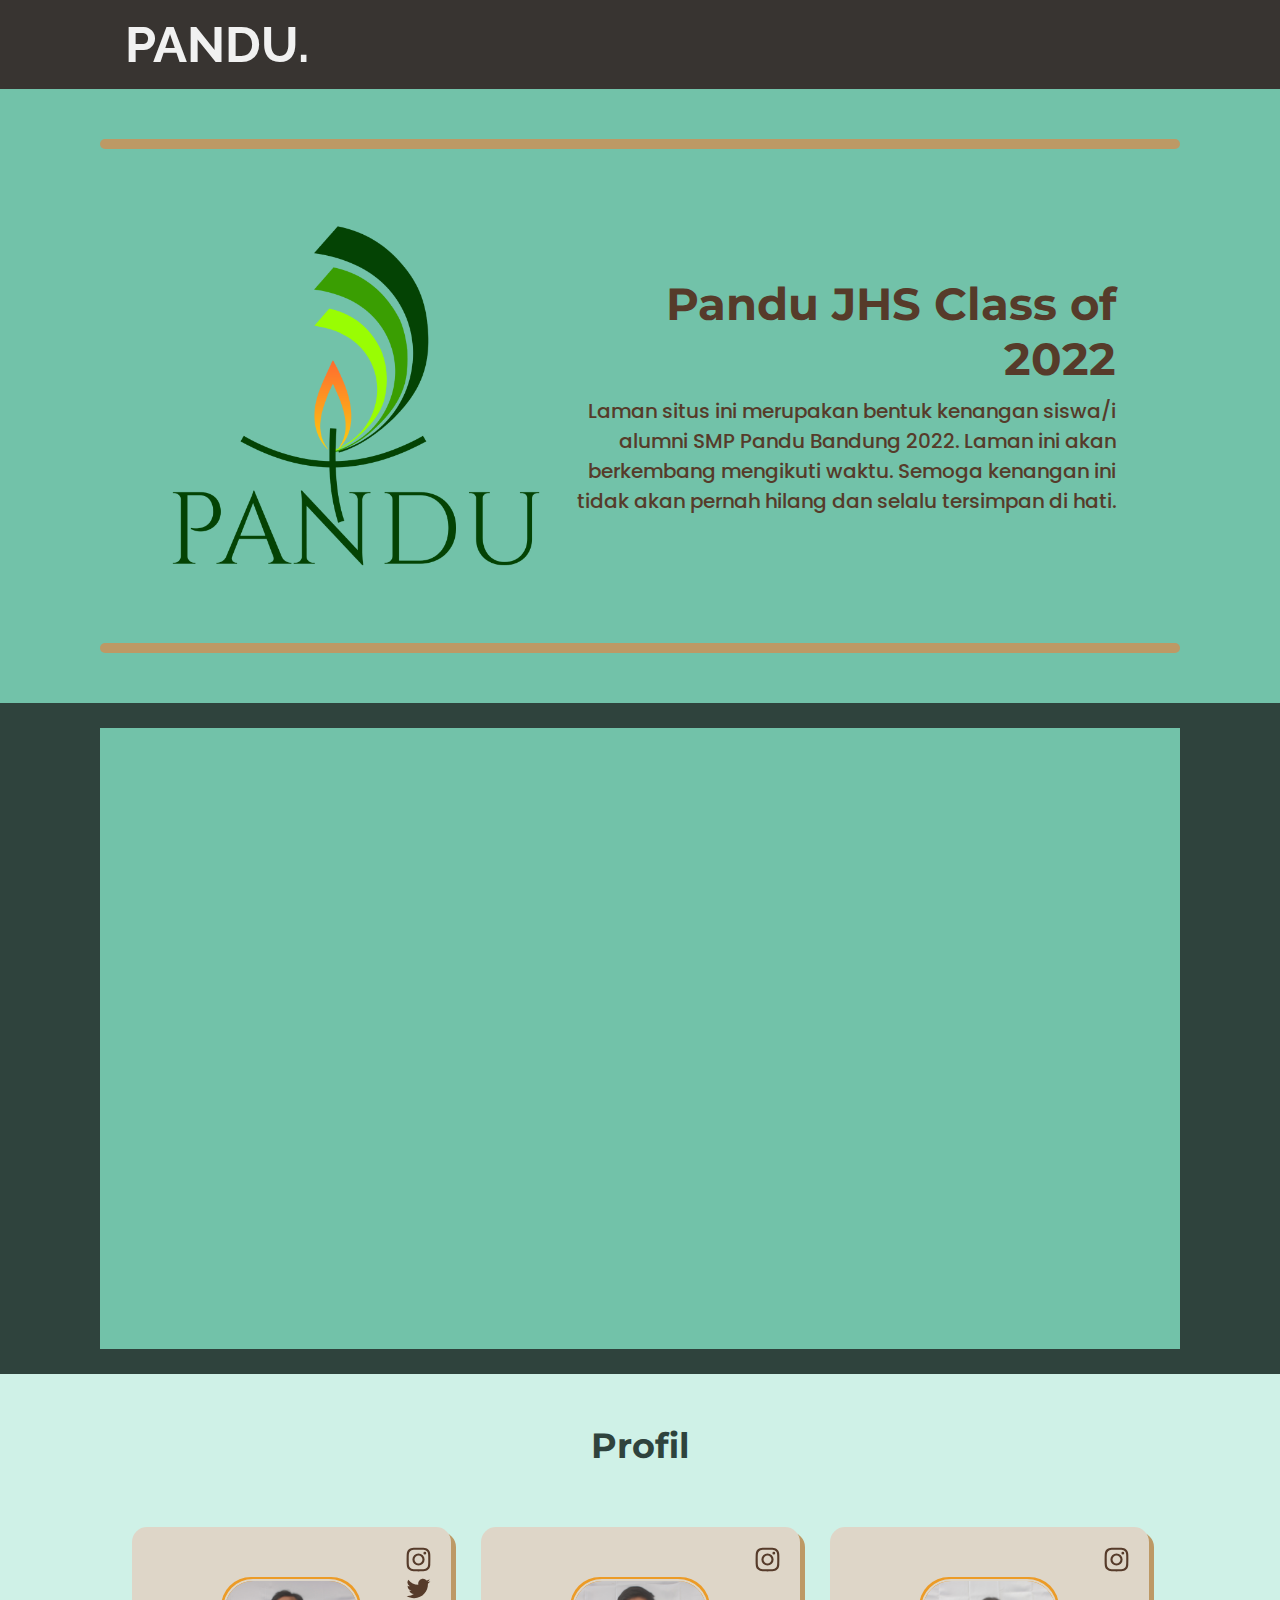
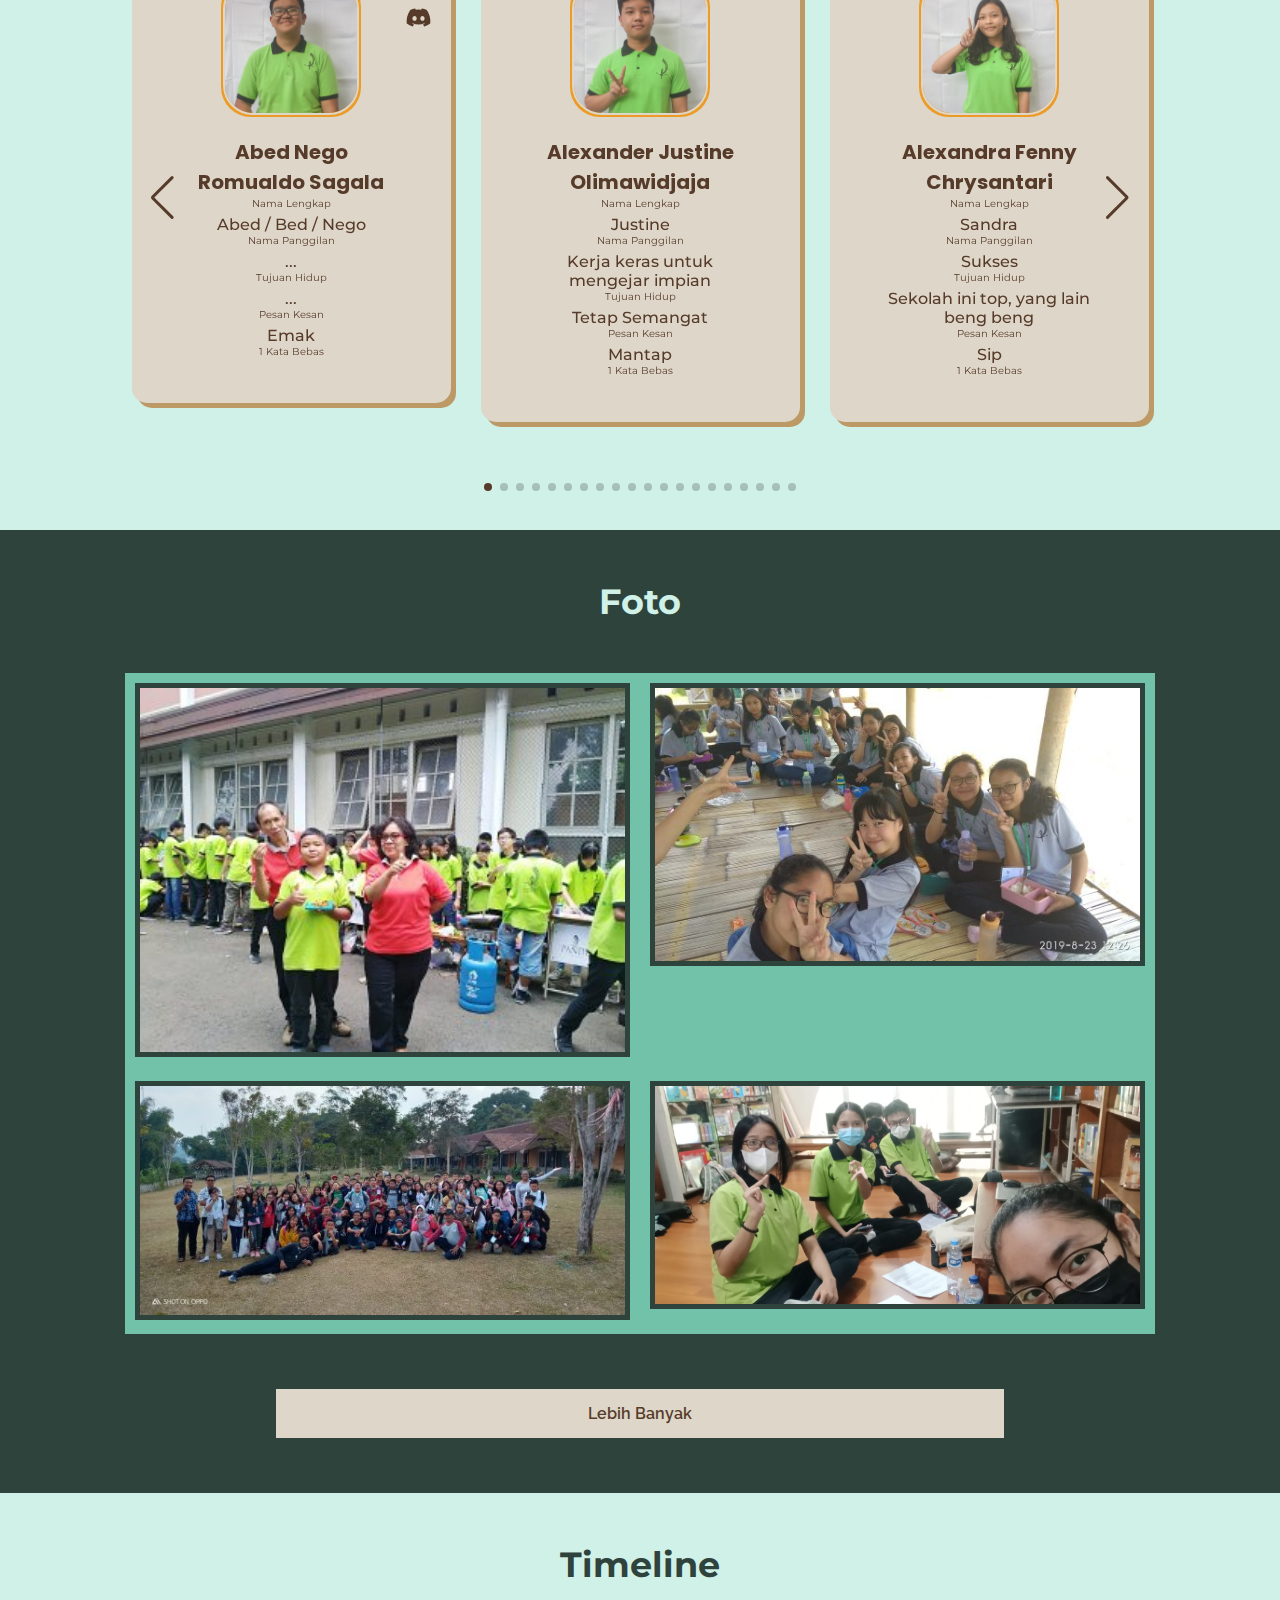
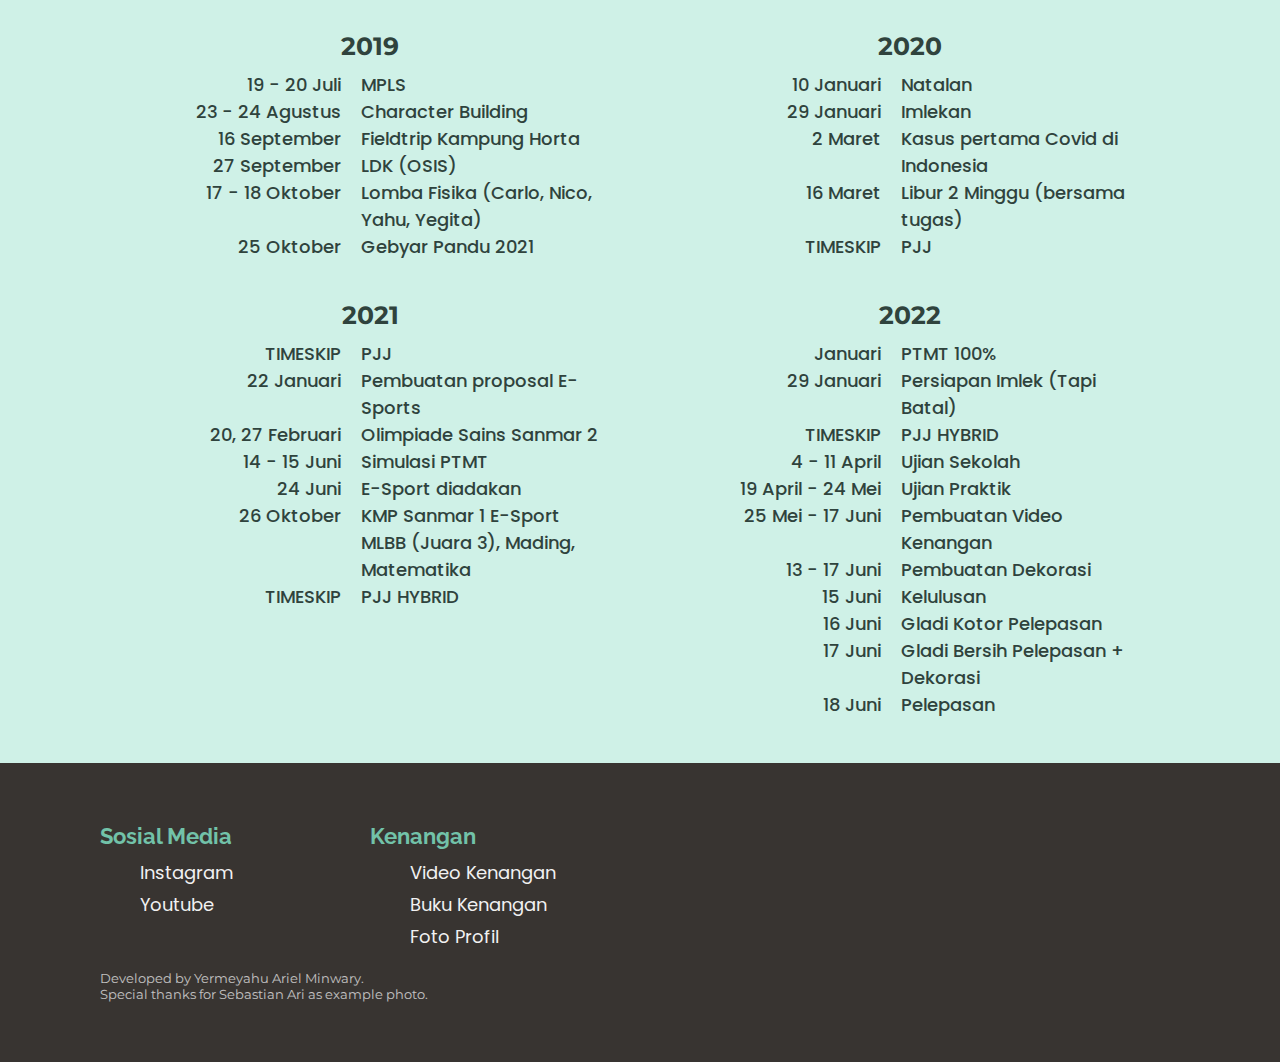
==== commit 9957f925: "Release 1.3.1" ====
--- a/index.html
+++ b/index.html
@@ -39,7 +39,7 @@
                         <img src="logo-pandu.png" alt="PANDU">
                     </div>
                     <div class="text">
-                        <h1>Kelulusan SMP Pandu Bandung 2022</h1>
+                        <h1>Pandu JHS Class of 2022 </h1>
                         <p>Laman situs ini merupakan bentuk kenangan siswa/i alumni SMP Pandu Bandung <span id="easter-egg">2022.</span> Laman ini akan berkembang mengikuti waktu. Semoga kenangan ini tidak akan pernah hilang dan selalu tersimpan di hati.</p>
                     </div>
                 </div>
